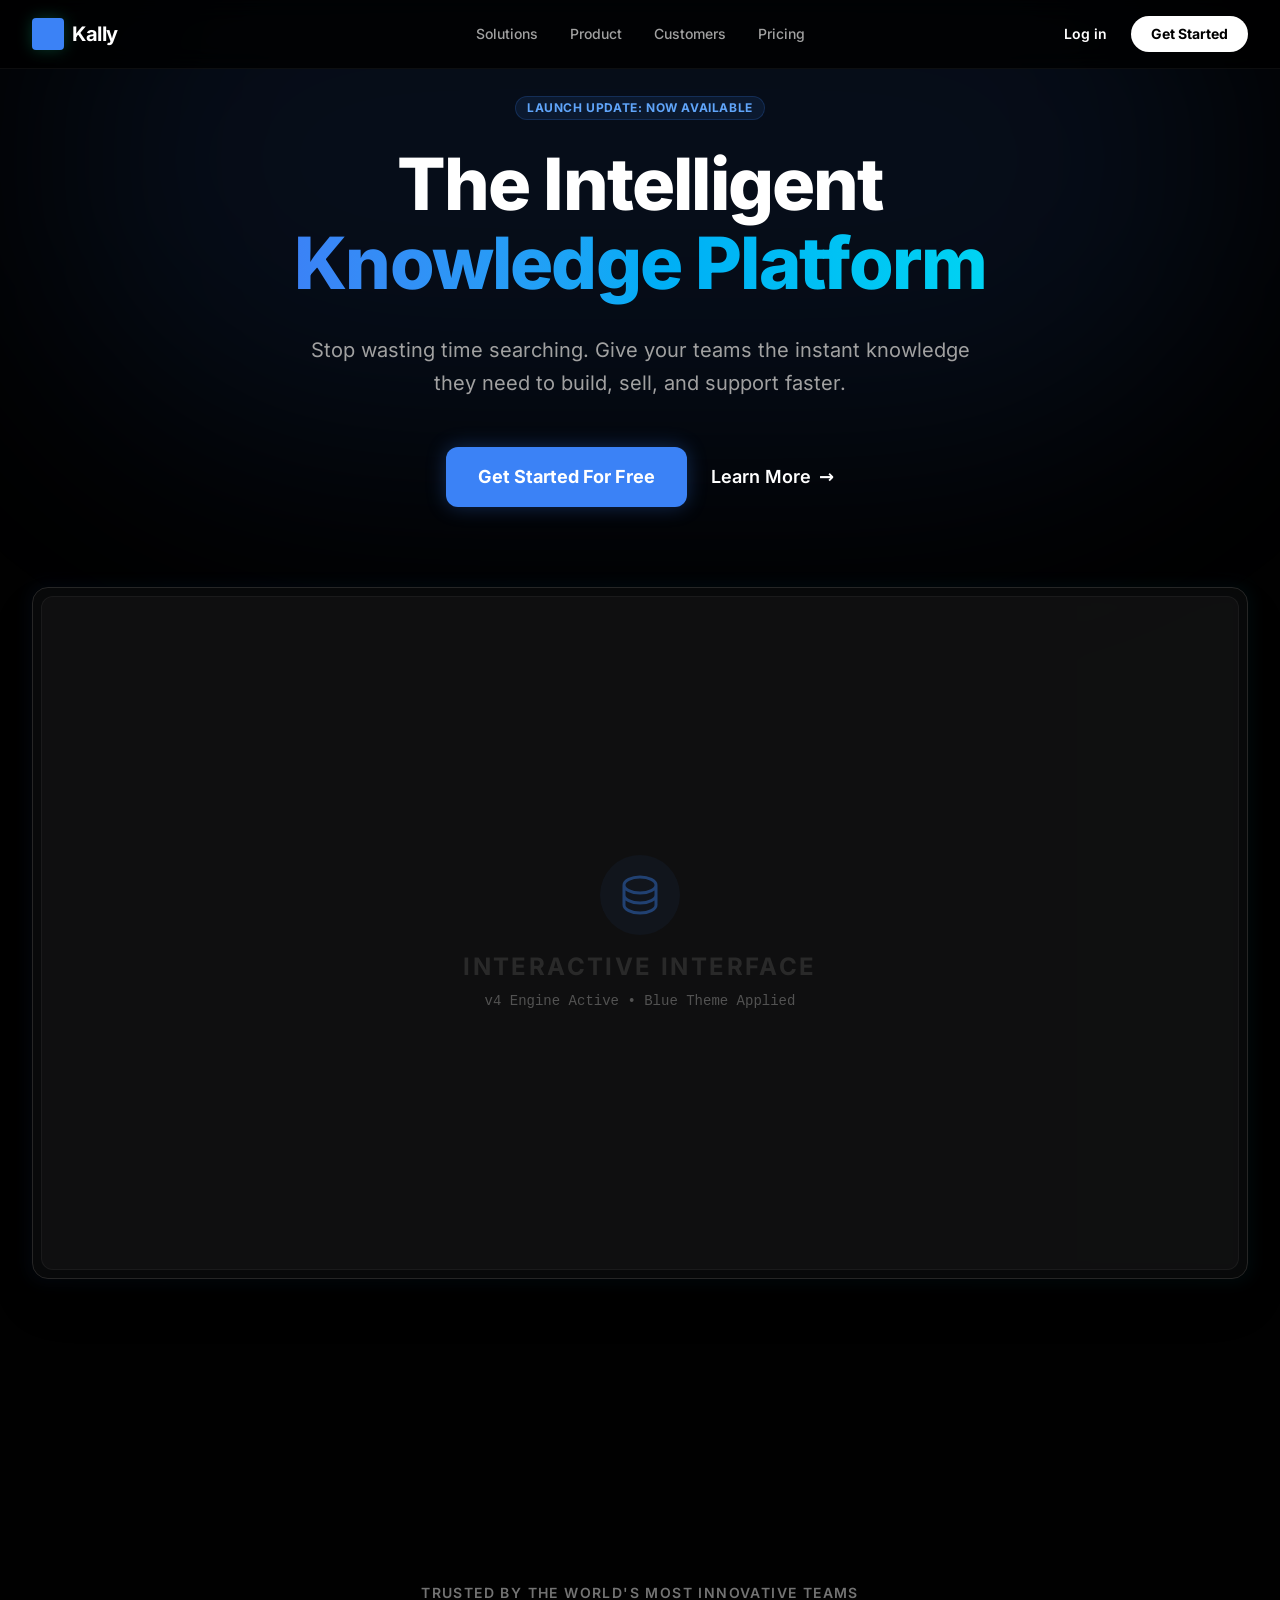
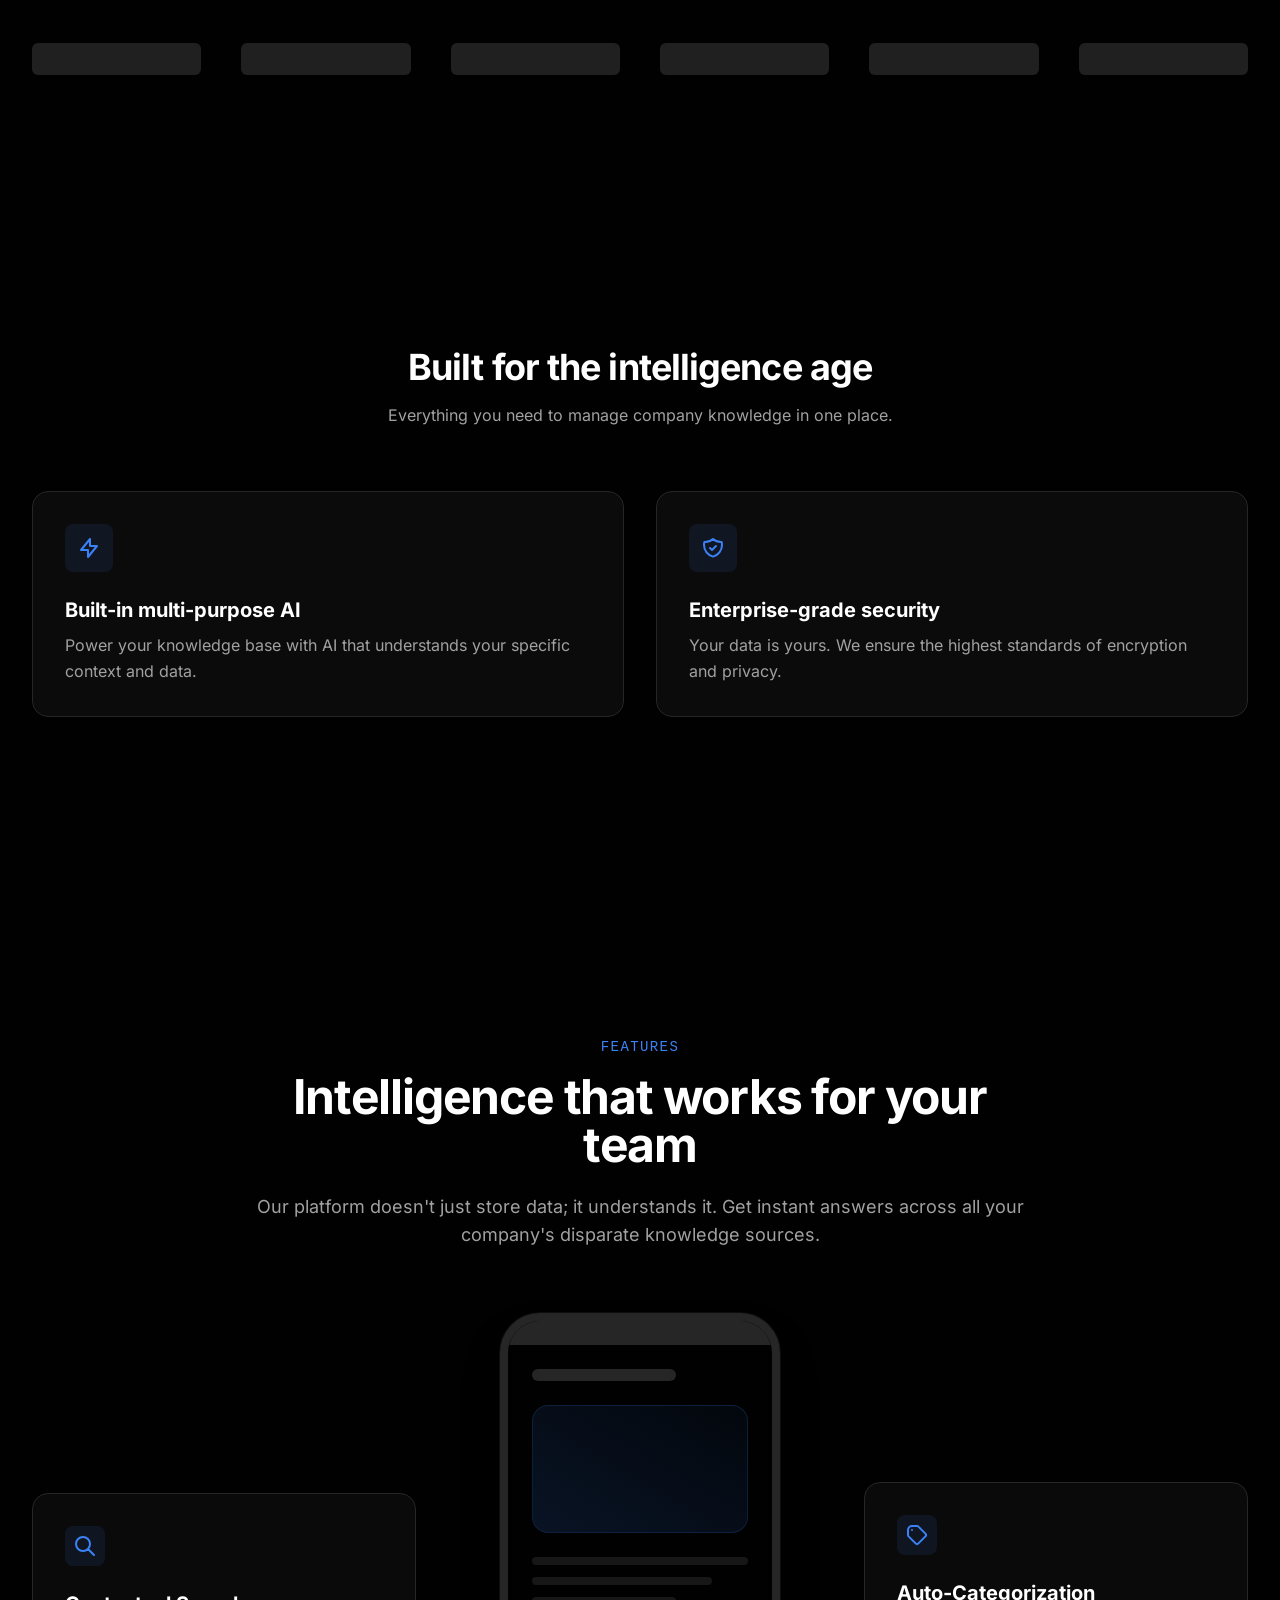
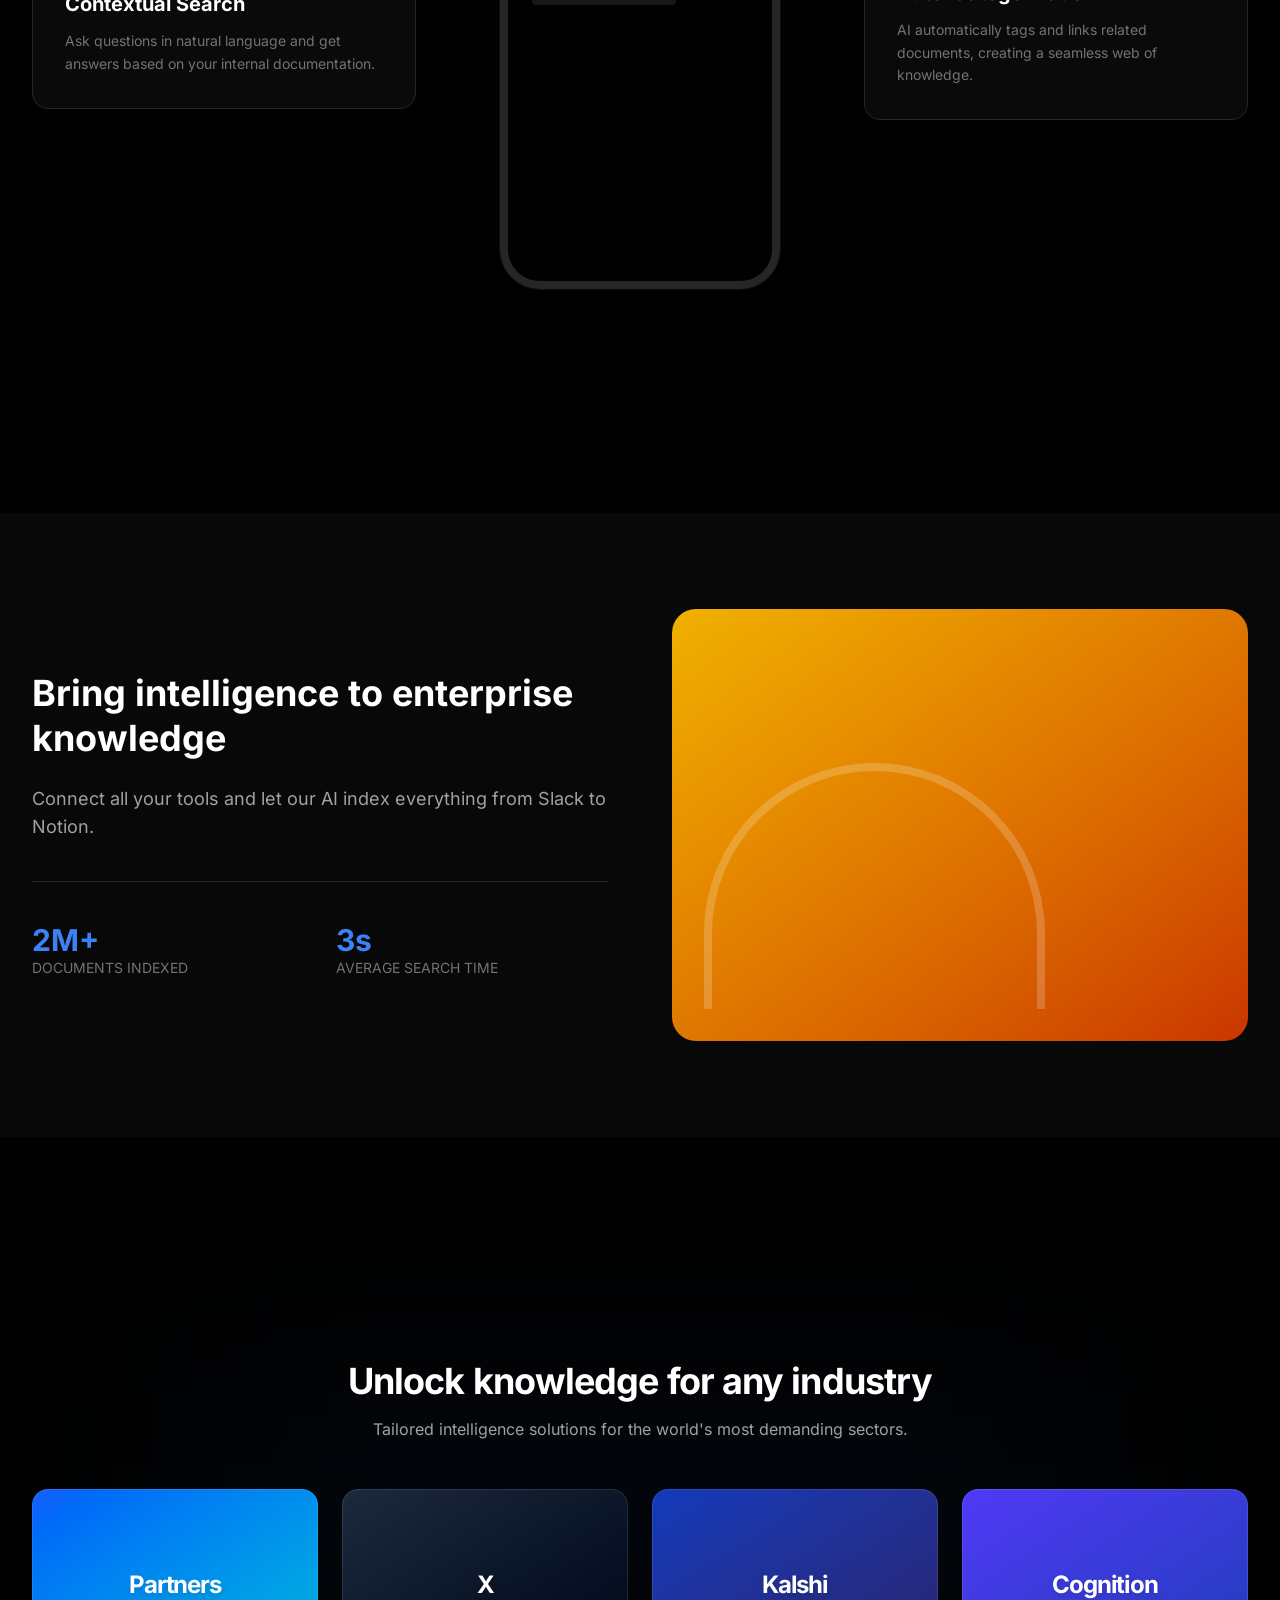
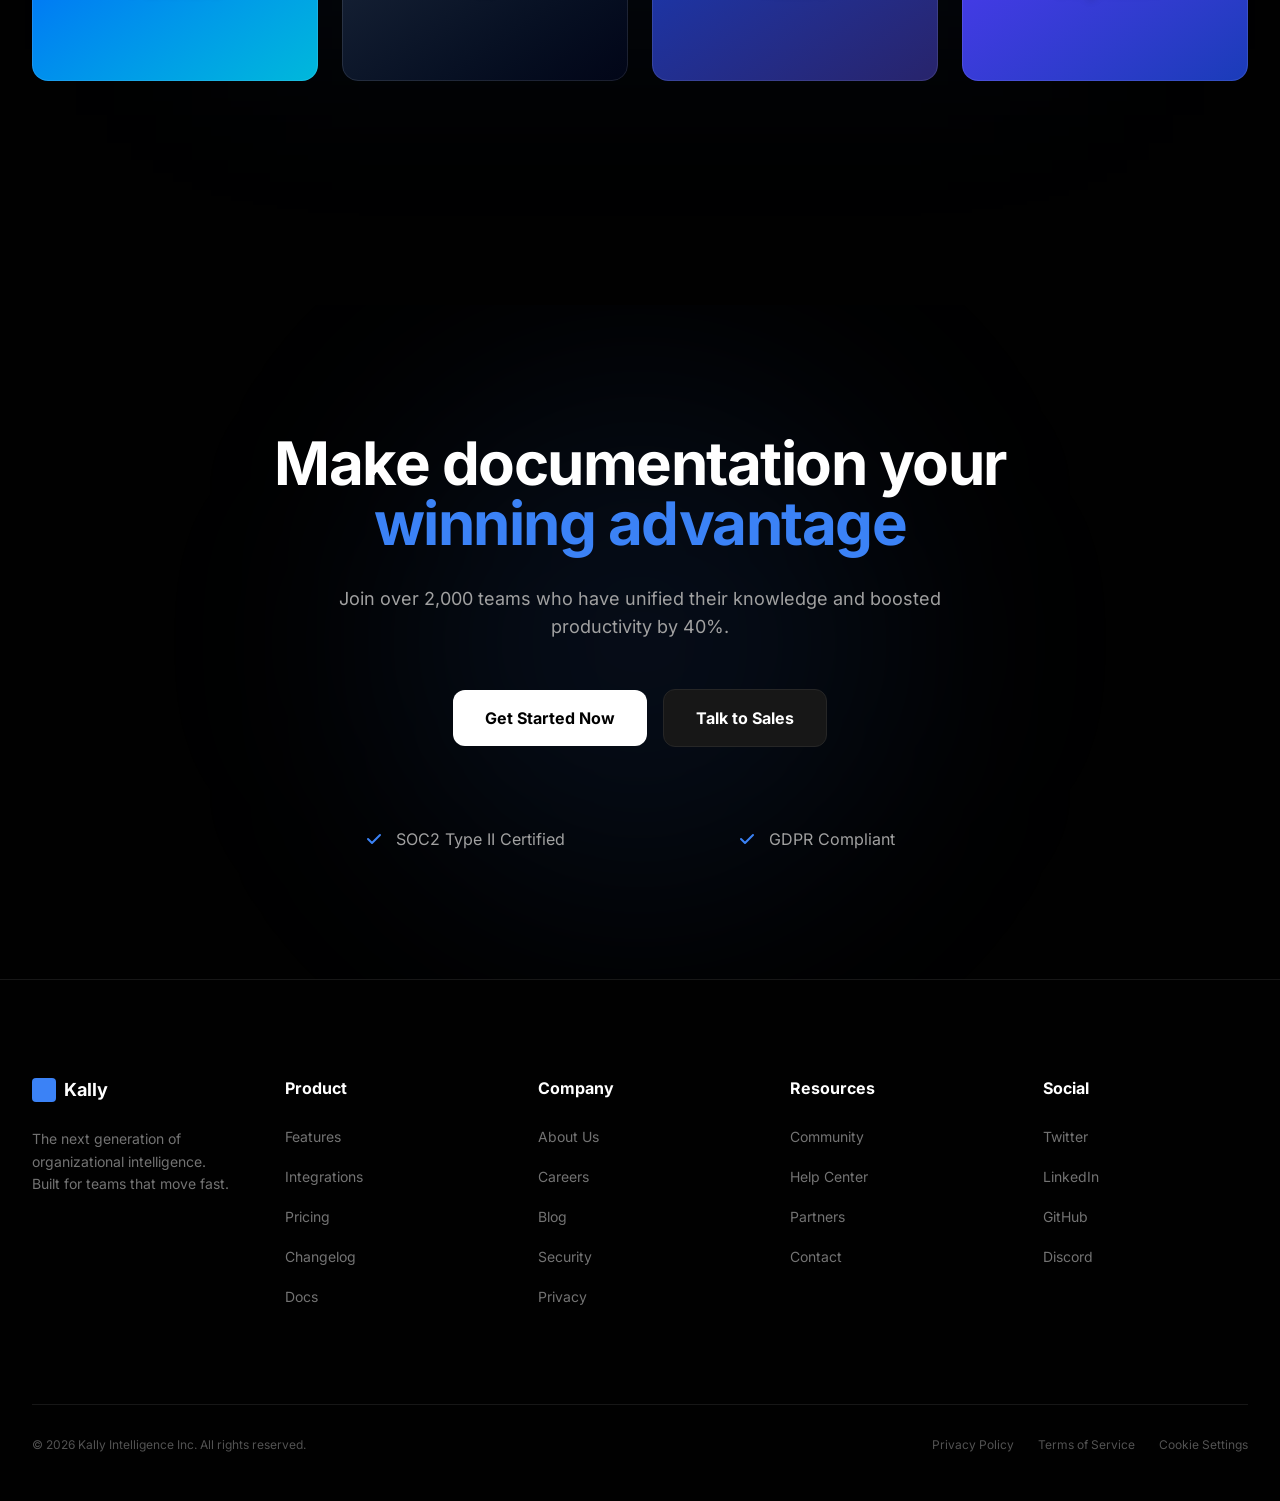
==== index.html @ c4377022 "Deploying to gh-pages from @ egose/ordinon@ddc6dd96b646896120a83b7f47fe00bd09c90658 🚀" ====
<!DOCTYPE html><html lang="en"> <head><meta charset="UTF-8"><meta name="description" content="Kally Knowledge Platform"><meta name="viewport" content="width=device-width"><link rel="icon" type="image/svg+xml" href="/favicon.svg"><title>Kally - The Intelligent Knowledge Platform</title><link rel="stylesheet" href="/_astro/index.Bt6XX50k.css"></head> <body class="bg-[#010101] text-white font-sans antialiased">  <header class="fixed top-0 z-50 w-full border-b border-white/5 bg-[#010101]/80 backdrop-blur-md"> <nav class="mx-auto flex max-w-7xl items-center justify-between p-4 lg:px-8"> <div class="flex lg:flex-1"> <a href="/" class="flex items-center gap-2 group"> <div class="h-8 w-8 rounded bg-brand-primary shadow-[0_0_15px_rgba(16,185,129,0.3)] transition-transform group-hover:scale-110"></div> <span class="text-xl font-bold tracking-tight">Kally</span> </a> </div> <div class="flex lg:hidden"> <button id="menu-toggle" type="button" class="text-neutral-400 hover:text-white p-2"> <span class="sr-only">Open main menu</span> <svg class="h-6 w-6" fill="none" viewBox="0 0 24 24" stroke-width="1.5" stroke="currentColor"> <path id="menu-icon" stroke-linecap="round" stroke-linejoin="round" d="M3.75 6.75h16.5M3.75 12h16.5m-16.5 5.25h16.5"></path> </svg> </button> </div> <div class="hidden lg:flex lg:gap-x-8"> <a href="#" class="text-sm font-medium text-neutral-400 hover:text-brand-accent transition-colors"> Solutions </a><a href="#" class="text-sm font-medium text-neutral-400 hover:text-brand-accent transition-colors"> Product </a><a href="#" class="text-sm font-medium text-neutral-400 hover:text-brand-accent transition-colors"> Customers </a><a href="#" class="text-sm font-medium text-neutral-400 hover:text-brand-accent transition-colors"> Pricing </a> </div> <div class="hidden lg:flex lg:flex-1 lg:justify-end gap-x-6 items-center"> <a href="#" class="text-sm font-semibold text-white">Log in</a> <a href="#" class="rounded-full bg-white px-5 py-2 text-sm font-bold text-black hover:bg-brand-primary hover:text-white transition-all">
Get Started
</a> </div> </nav> <div id="mobile-menu" class="hidden lg:hidden border-t border-white/5 bg-[#010101] px-6 py-6 space-y-4"> <a href="#" class="block text-base font-semibold text-neutral-300 hover:text-white"> Solutions </a><a href="#" class="block text-base font-semibold text-neutral-300 hover:text-white"> Product </a><a href="#" class="block text-base font-semibold text-neutral-300 hover:text-white"> Customers </a><a href="#" class="block text-base font-semibold text-neutral-300 hover:text-white"> Pricing </a> <hr class="border-white/5"> <a href="#" class="block text-base font-semibold text-white">Log in</a> <a href="#" class="block text-center rounded-xl bg-brand-primary py-3 text-base font-bold text-white">
Get Started
</a> </div> </header> <script type="module">const e=document.getElementById("menu-toggle"),t=document.getElementById("mobile-menu");e?.addEventListener("click",()=>{t?.classList.toggle("hidden")});</script> <main class="space-y-32"> <section class="relative pt-24 pb-32 overflow-hidden bg-brand-bg">  <div class="absolute -top-[10%] left-1/2 -translate-x-1/2 w-full max-w-[1200px] h-[600px] bg-brand-primary/10 blur-[120px] rounded-full pointer-events-none"></div> <div class="relative max-w-7xl mx-auto px-6 lg:px-8 text-center">  <div class="mb-6 flex justify-center"> <span class="inline-flex items-center rounded-full bg-brand-primary/10 px-3 py-1 text-xs font-bold tracking-wider uppercase text-brand-accent ring-1 ring-inset ring-brand-primary/20">
Launch Update: Now Available
</span> </div>  <h1 class="text-6xl font-extrabold tracking-tight text-white sm:text-7xl lg:leading-[1.1]">
The Intelligent <br> <span class="text-transparent bg-clip-text bg-gradient-to-r from-brand-primary to-cyan-400">
Knowledge Platform
</span> </h1> <p class="mt-8 max-w-2xl mx-auto text-xl text-neutral-400 leading-relaxed">
Stop wasting time searching. Give your teams the instant knowledge they need to build, sell, and support faster.
</p>  <div class="mt-12 flex items-center justify-center gap-x-6"> <a href="#" class="rounded-xl bg-brand-primary px-8 py-4 text-lg font-bold text-white shadow-[0_0_20px_rgba(59,130,246,0.3)] hover:bg-brand-accent hover:scale-105 transition-all duration-300">
Get Started For Free
</a> <a href="#" class="text-lg font-semibold text-white hover:text-brand-accent transition-colors flex items-center gap-2">
Learn More <span aria-hidden="true">→</span> </a> </div>  <div class="relative mt-20 group">  <div class="absolute -inset-1 bg-gradient-to-r from-brand-primary/20 to-cyan-500/20 rounded-2xl blur opacity-25 group-hover:opacity-50 transition duration-1000"></div> <div class="relative p-2 rounded-2xl border border-neutral-800 bg-brand-surface/80 backdrop-blur-sm shadow-2xl"> <div class="aspect-[16/9] w-full rounded-xl bg-neutral-900/50 overflow-hidden border border-white/5">  <div class="flex flex-col h-full justify-center items-center text-neutral-600"> <div class="p-4 rounded-full bg-brand-primary/5 mb-4"> <svg class="w-12 h-12 text-brand-primary/40" fill="none" viewBox="0 0 24 24" stroke="currentColor"> <path stroke-linecap="round" stroke-linejoin="round" stroke-width="1.5" d="M4 7v10c0 2.21 3.582 4 8 4s8-1.79 8-4V7M4 7c0 2.21 3.582 4 8 4s8-1.79 8-4M4 7c0-2.21 3.582-4 8-4s8 1.79 8 4m0 5c0 2.21-3.582 4-8 4s-8-1.79-8-4"></path> </svg> </div> <p class="text-2xl font-bold tracking-widest uppercase opacity-40">Interactive Interface</p> <p class="font-mono text-sm mt-2">v4 Engine Active • Blue Theme Applied</p> </div> </div> </div> </div> </div> </section> <section class="py-12"> <div class="mx-auto max-w-7xl px-6 lg:px-8"> <p class="text-center text-sm font-semibold text-neutral-500 uppercase tracking-widest mb-10">
Trusted by the world's most innovative teams
</p> <div class="mx-auto grid max-w-lg grid-cols-4 items-center gap-x-8 gap-y-10 sm:max-w-xl sm:grid-cols-6 sm:gap-x-10 lg:mx-0 lg:max-w-none lg:grid-cols-6 opacity-50 grayscale">  <div class="h-8 bg-neutral-700 rounded-md animate-pulse"></div> <div class="h-8 bg-neutral-700 rounded-md animate-pulse"></div> <div class="h-8 bg-neutral-700 rounded-md animate-pulse"></div> <div class="h-8 bg-neutral-700 rounded-md animate-pulse"></div> <div class="h-8 bg-neutral-700 rounded-md animate-pulse"></div> <div class="h-8 bg-neutral-700 rounded-md animate-pulse"></div> </div> </div> </section> <section class="py-24"> <div class="mx-auto max-w-7xl px-6 lg:px-8"> <div class="text-center mb-16"> <h2 class="text-3xl font-bold sm:text-4xl tracking-tight">Built for the intelligence age</h2> <p class="mt-4 text-neutral-400">Everything you need to manage company knowledge in one place.</p> </div> <div class="grid grid-cols-1 md:grid-cols-2 gap-8">  <div class="rounded-2xl border border-neutral-800 bg-neutral-900/50 p-8 hover:border-brand-primary/50 transition-all duration-300 group cursor-default"> <div class="h-12 w-12 rounded-lg bg-brand-primary/10 flex items-center justify-center mb-6 group-hover:bg-brand-primary/20 transition-colors"> <svg class="h-6 w-6 text-brand-primary" fill="none" viewBox="0 0 24 24" stroke="currentColor"> <path stroke-linecap="round" stroke-linejoin="round" stroke-width="2" d="M13 10V3L4 14h7v7l9-11h-7z"></path> </svg> </div> <h3 class="text-xl font-bold mb-2">Built-in multi-purpose AI</h3> <p class="text-neutral-400 leading-relaxed">
Power your knowledge base with AI that understands your specific context and data.
</p> </div>  <div class="rounded-2xl border border-neutral-800 bg-neutral-900/50 p-8 hover:border-brand-primary/50 transition-all duration-300 group cursor-default"> <div class="h-12 w-12 rounded-lg bg-brand-primary/10 flex items-center justify-center mb-6 group-hover:bg-brand-primary/20 transition-colors"> <svg class="h-6 w-6 text-brand-primary" fill="none" viewBox="0 0 24 24" stroke="currentColor"> <path stroke-linecap="round" stroke-linejoin="round" stroke-width="2" d="M9 12l2 2 4-4m5.618-4.016A11.955 11.955 0 0112 2.944a11.955 11.955 0 01-8.618 3.04A12.02 12.02 0 003 9c0 5.591 3.824 10.29 9 11.622 5.176-1.332 9-6.03 9-11.622 0-1.042-.133-2.052-.382-3.016z"></path> </svg> </div> <h3 class="text-xl font-bold mb-2">Enterprise-grade security</h3> <p class="text-neutral-400 leading-relaxed">
Your data is yours. We ensure the highest standards of encryption and privacy.
</p> </div> </div> </div> </section> <section class="py-24 bg-gradient-to-b from-transparent to-brand-black"> <div class="mx-auto max-w-7xl px-6 lg:px-8"> <div class="text-center max-w-3xl mx-auto mb-16"> <h2 class="text-brand-primary font-mono text-sm tracking-widest uppercase mb-4">Features</h2> <h3 class="text-4xl font-bold tracking-tight sm:text-5xl">Intelligence that works for your team</h3> <p class="mt-6 text-lg text-neutral-400">
Our platform doesn't just store data; it understands it. Get instant answers across all your company's disparate
        knowledge sources.
</p> </div> <div class="grid lg:grid-cols-3 gap-8 items-center">  <div class="lg:col-span-1 space-y-8"> <div class="group p-8 rounded-2xl bg-neutral-900/40 border border-neutral-800 hover:border-brand-primary/30 transition-all duration-300"> <div class="h-10 w-10 bg-brand-primary/10 rounded-lg flex items-center justify-center mb-6 group-hover:bg-brand-primary/20 transition-colors"> <svg class="w-6 h-6 text-brand-primary" fill="none" viewBox="0 0 24 24" stroke="currentColor"> <path stroke-linecap="round" stroke-linejoin="round" stroke-width="2" d="M21 21l-6-6m2-5a7 7 0 11-14 0 7 7 0 0114 0z"></path> </svg> </div> <h4 class="text-xl font-bold mb-3">Contextual Search</h4> <p class="text-neutral-500 text-sm leading-relaxed">
Ask questions in natural language and get answers based on your internal documentation.
</p> </div> </div>  <div class="lg:col-span-1 flex justify-center"> <div class="w-full max-w-[280px] aspect-[9/18.5] rounded-[2.5rem] border-[8px] border-neutral-800 bg-brand-black shadow-2xl relative overflow-hidden ring-1 ring-white/5">  <div class="absolute top-0 w-full h-6 bg-neutral-800 flex justify-center items-end"> <div class="w-20 h-4 bg-brand-black rounded-t-lg"></div> </div> <div class="p-6 pt-12"> <div class="h-3 w-2/3 bg-neutral-800 rounded-full mb-6"></div>  <div class="h-32 w-full bg-brand-primary/5 rounded-2xl mb-6 border border-brand-primary/20 relative overflow-hidden"> <div class="absolute inset-0 bg-gradient-to-tr from-brand-primary/10 to-transparent"></div> </div> <div class="space-y-3"> <div class="h-2 w-full bg-neutral-900 rounded-full"></div> <div class="h-2 w-5/6 bg-neutral-900 rounded-full"></div> <div class="h-2 w-4/6 bg-neutral-900 rounded-full"></div> </div> </div> </div> </div>  <div class="lg:col-span-1 space-y-8"> <div class="group p-8 rounded-2xl bg-neutral-900/40 border border-neutral-800 hover:border-brand-primary/30 transition-all duration-300"> <div class="h-10 w-10 bg-brand-primary/10 rounded-lg flex items-center justify-center mb-6 group-hover:bg-brand-primary/20 transition-colors"> <svg class="w-6 h-6 text-brand-primary" fill="none" viewBox="0 0 24 24" stroke="currentColor"> <path stroke-linecap="round" stroke-linejoin="round" stroke-width="2" d="M7 7h.01M7 3h5c.512 0 1.024.195 1.414.586l7 7a2 2 0 010 2.828l-7 7a2 2 0 01-2.828 0l-7-7A1.994 1.994 0 013 12V7a4 4 0 014-4z"></path> </svg> </div> <h4 class="text-xl font-bold mb-3">Auto-Categorization</h4> <p class="text-neutral-500 text-sm leading-relaxed">
AI automatically tags and links related documents, creating a seamless web of knowledge.
</p> </div> </div> </div> </div> </section> <section class="py-24 bg-neutral-900/30"> <div class="mx-auto max-w-7xl px-6 lg:px-8"> <div class="grid lg:grid-cols-2 gap-16 items-center"> <div> <h2 class="text-4xl font-bold leading-tight">Bring intelligence to enterprise knowledge</h2> <p class="mt-6 text-lg text-neutral-400">
Connect all your tools and let our AI index everything from Slack to Notion.
</p> <div class="mt-10 grid grid-cols-2 gap-8 border-t border-neutral-800 pt-10"> <div> <p class="text-3xl font-bold text-brand-primary">2M+</p> <p class="text-sm text-neutral-500 uppercase">Documents Indexed</p> </div> <div> <p class="text-3xl font-bold text-brand-primary">3s</p> <p class="text-sm text-neutral-500 uppercase">Average Search Time</p> </div> </div> </div> <div class="relative overflow-hidden rounded-3xl">  <div class="aspect-[4/3] bg-gradient-to-br from-yellow-500 to-orange-700 flex items-end p-8"> <div class="w-2/3 h-2/3 border-t-8 border-x-8 border-white/20 rounded-t-full"></div> </div> </div> </div> </div> </section> <section class="py-24 relative">  <div class="absolute top-1/2 left-1/2 -translate-x-1/2 -translate-y-1/2 w-full max-w-4xl h-64 bg-brand-primary/5 blur-[100px] -z-10"></div> <div class="mx-auto max-w-7xl px-6 lg:px-8 text-center"> <h2 class="text-3xl font-bold mb-4 sm:text-4xl tracking-tight">Unlock knowledge for any industry</h2> <p class="text-neutral-400 mb-12 max-w-2xl mx-auto">
Tailored intelligence solutions for the world's most demanding sectors.
</p> <div class="grid grid-cols-1 sm:grid-cols-2 lg:grid-cols-4 gap-6"> <div class="group relative h-48 rounded-2xl bg-gradient-to-br from-blue-600 to-cyan-500 flex items-center justify-center p-6 cursor-pointer overflow-hidden transition-all duration-500 hover:-translate-y-2 hover:shadow-[0_20px_40px_rgba(0,0,0,0.4)]">  <div class="absolute inset-0 bg-white/5 opacity-0 group-hover:opacity-100 transition-opacity"></div>  <div class="absolute inset-0 rounded-2xl border border-white/10 group-hover:border-white/20 transition-colors"></div> <span class="text-2xl font-bold tracking-tighter text-white drop-shadow-md">Partners</span> </div><div class="group relative h-48 rounded-2xl bg-gradient-to-br from-slate-800 to-slate-950 flex items-center justify-center p-6 cursor-pointer overflow-hidden transition-all duration-500 hover:-translate-y-2 hover:shadow-[0_20px_40px_rgba(0,0,0,0.4)]">  <div class="absolute inset-0 bg-white/5 opacity-0 group-hover:opacity-100 transition-opacity"></div>  <div class="absolute inset-0 rounded-2xl border border-white/10 group-hover:border-white/20 transition-colors"></div> <span class="text-2xl font-bold tracking-tighter text-white drop-shadow-md">X</span> </div><div class="group relative h-48 rounded-2xl bg-gradient-to-br from-blue-700/80 to-indigo-900/80 flex items-center justify-center p-6 cursor-pointer overflow-hidden transition-all duration-500 hover:-translate-y-2 hover:shadow-[0_20px_40px_rgba(0,0,0,0.4)]">  <div class="absolute inset-0 bg-white/5 opacity-0 group-hover:opacity-100 transition-opacity"></div>  <div class="absolute inset-0 rounded-2xl border border-white/10 group-hover:border-white/20 transition-colors"></div> <span class="text-2xl font-bold tracking-tighter text-white drop-shadow-md">Kalshi</span> </div><div class="group relative h-48 rounded-2xl bg-gradient-to-br from-indigo-600 to-blue-800 flex items-center justify-center p-6 cursor-pointer overflow-hidden transition-all duration-500 hover:-translate-y-2 hover:shadow-[0_20px_40px_rgba(0,0,0,0.4)]">  <div class="absolute inset-0 bg-white/5 opacity-0 group-hover:opacity-100 transition-opacity"></div>  <div class="absolute inset-0 rounded-2xl border border-white/10 group-hover:border-white/20 transition-colors"></div> <span class="text-2xl font-bold tracking-tighter text-white drop-shadow-md">Cognition</span> </div> </div> </div> </section> <section class="py-32 relative overflow-hidden">  <div class="absolute top-1/2 left-1/2 -translate-x-1/2 -translate-y-1/2 w-[500px] h-[500px] bg-brand-primary/10 blur-[120px] rounded-full"></div> <div class="relative mx-auto max-w-7xl px-6 lg:px-8 text-center"> <h2 class="text-4xl font-bold tracking-tight sm:text-6xl mb-8">
Make documentation your <br> <span class="text-brand-primary">winning advantage</span> </h2> <p class="text-neutral-400 text-lg max-w-2xl mx-auto mb-12">
Join over 2,000 teams who have unified their knowledge and boosted productivity by 40%.
</p> <div class="flex flex-col sm:flex-row items-center justify-center gap-4"> <button class="w-full sm:w-auto px-8 py-4 bg-white text-black font-bold rounded-xl hover:bg-neutral-200 transition-all">
Get Started Now
</button> <button class="w-full sm:w-auto px-8 py-4 bg-neutral-900 text-white border border-neutral-800 font-bold rounded-xl hover:bg-neutral-800 transition-all">
Talk to Sales
</button> </div> <div class="mt-20 grid grid-cols-1 sm:grid-cols-2 gap-8 max-w-2xl mx-auto"> <div class="flex items-center gap-3 justify-center text-neutral-400"> <svg class="w-5 h-5 text-brand-primary" fill="currentColor" viewBox="0 0 20 20"><path d="M16.707 5.293a1 1 0 010 1.414l-8 8a1 1 0 01-1.414 0l-4-4a1 1 0 011.414-1.414L8 12.586l7.293-7.293a1 1 0 011.414 0z"></path></svg> <span>SOC2 Type II Certified</span> </div> <div class="flex items-center gap-3 justify-center text-neutral-400"> <svg class="w-5 h-5 text-brand-primary" fill="currentColor" viewBox="0 0 20 20"><path d="M16.707 5.293a1 1 0 010 1.414l-8 8a1 1 0 01-1.414 0l-4-4a1 1 0 011.414-1.414L8 12.586l7.293-7.293a1 1 0 011.414 0z"></path></svg> <span>GDPR Compliant</span> </div> </div> </div> </section> </main> <footer class="border-t border-neutral-900 bg-[#010101] pt-24 pb-12"> <div class="mx-auto max-w-7xl px-6 lg:px-8"> <div class="grid grid-cols-2 md:grid-cols-4 lg:grid-cols-5 gap-12"> <div class="col-span-2 lg:col-span-1"> <div class="flex items-center gap-2 mb-6"> <div class="h-6 w-6 rounded bg-brand-primary"></div> <span class="text-lg font-bold">Kally</span> </div> <p class="text-neutral-500 text-sm leading-relaxed">
The next generation of organizational intelligence. Built for teams that move fast.
</p> </div> <div> <h4 class="text-white font-bold mb-6">Product</h4> <ul class="space-y-4"> <li> <a href="#" class="text-neutral-500 hover:text-brand-primary transition-colors text-sm"> Features </a> </li><li> <a href="#" class="text-neutral-500 hover:text-brand-primary transition-colors text-sm"> Integrations </a> </li><li> <a href="#" class="text-neutral-500 hover:text-brand-primary transition-colors text-sm"> Pricing </a> </li><li> <a href="#" class="text-neutral-500 hover:text-brand-primary transition-colors text-sm"> Changelog </a> </li><li> <a href="#" class="text-neutral-500 hover:text-brand-primary transition-colors text-sm"> Docs </a> </li> </ul> </div><div> <h4 class="text-white font-bold mb-6">Company</h4> <ul class="space-y-4"> <li> <a href="#" class="text-neutral-500 hover:text-brand-primary transition-colors text-sm"> About Us </a> </li><li> <a href="#" class="text-neutral-500 hover:text-brand-primary transition-colors text-sm"> Careers </a> </li><li> <a href="#" class="text-neutral-500 hover:text-brand-primary transition-colors text-sm"> Blog </a> </li><li> <a href="#" class="text-neutral-500 hover:text-brand-primary transition-colors text-sm"> Security </a> </li><li> <a href="#" class="text-neutral-500 hover:text-brand-primary transition-colors text-sm"> Privacy </a> </li> </ul> </div><div> <h4 class="text-white font-bold mb-6">Resources</h4> <ul class="space-y-4"> <li> <a href="#" class="text-neutral-500 hover:text-brand-primary transition-colors text-sm"> Community </a> </li><li> <a href="#" class="text-neutral-500 hover:text-brand-primary transition-colors text-sm"> Help Center </a> </li><li> <a href="#" class="text-neutral-500 hover:text-brand-primary transition-colors text-sm"> Partners </a> </li><li> <a href="#" class="text-neutral-500 hover:text-brand-primary transition-colors text-sm"> Contact </a> </li> </ul> </div><div> <h4 class="text-white font-bold mb-6">Social</h4> <ul class="space-y-4"> <li> <a href="#" class="text-neutral-500 hover:text-brand-primary transition-colors text-sm"> Twitter </a> </li><li> <a href="#" class="text-neutral-500 hover:text-brand-primary transition-colors text-sm"> LinkedIn </a> </li><li> <a href="#" class="text-neutral-500 hover:text-brand-primary transition-colors text-sm"> GitHub </a> </li><li> <a href="#" class="text-neutral-500 hover:text-brand-primary transition-colors text-sm"> Discord </a> </li> </ul> </div> </div> <div class="mt-24 pt-8 border-t border-neutral-900 flex flex-col md:flex-row justify-between items-center gap-4"> <p class="text-neutral-600 text-xs">© 2026 Kally Intelligence Inc. All rights reserved.</p> <div class="flex gap-6"> <a href="#" class="text-neutral-600 hover:text-white text-xs">Privacy Policy</a> <a href="#" class="text-neutral-600 hover:text-white text-xs">Terms of Service</a> <a href="#" class="text-neutral-600 hover:text-white text-xs">Cookie Settings</a> </div> </div> </div> </footer>  </body></html>
---- _astro/index.Bt6XX50k.css ----
/*! tailwindcss v4.2.1 | MIT License | https://tailwindcss.com */@layer properties{@supports (((-webkit-hyphens:none)) and (not (margin-trim:inline))) or ((-moz-orient:inline) and (not (color:rgb(from red r g b)))){*,:before,:after,::backdrop{--tw-translate-x:0;--tw-translate-y:0;--tw-translate-z:0;--tw-space-y-reverse:0;--tw-border-style:solid;--tw-gradient-position:initial;--tw-gradient-from:#0000;--tw-gradient-via:#0000;--tw-gradient-to:#0000;--tw-gradient-stops:initial;--tw-gradient-via-stops:initial;--tw-gradient-from-position:0%;--tw-gradient-via-position:50%;--tw-gradient-to-position:100%;--tw-leading:initial;--tw-font-weight:initial;--tw-tracking:initial;--tw-shadow:0 0 #0000;--tw-shadow-color:initial;--tw-shadow-alpha:100%;--tw-inset-shadow:0 0 #0000;--tw-inset-shadow-color:initial;--tw-inset-shadow-alpha:100%;--tw-ring-color:initial;--tw-ring-shadow:0 0 #0000;--tw-inset-ring-color:initial;--tw-inset-ring-shadow:0 0 #0000;--tw-ring-inset:initial;--tw-ring-offset-width:0px;--tw-ring-offset-color:#fff;--tw-ring-offset-shadow:0 0 #0000;--tw-blur:initial;--tw-brightness:initial;--tw-contrast:initial;--tw-grayscale:initial;--tw-hue-rotate:initial;--tw-invert:initial;--tw-opacity:initial;--tw-saturate:initial;--tw-sepia:initial;--tw-drop-shadow:initial;--tw-drop-shadow-color:initial;--tw-drop-shadow-alpha:100%;--tw-drop-shadow-size:initial;--tw-backdrop-blur:initial;--tw-backdrop-brightness:initial;--tw-backdrop-contrast:initial;--tw-backdrop-grayscale:initial;--tw-backdrop-hue-rotate:initial;--tw-backdrop-invert:initial;--tw-backdrop-opacity:initial;--tw-backdrop-saturate:initial;--tw-backdrop-sepia:initial;--tw-duration:initial;--tw-scale-x:1;--tw-scale-y:1;--tw-scale-z:1}}}@layer theme{:root,:host{--font-sans:"Inter Variable", "Inter", ui-sans-serif, system-ui;--font-mono:ui-monospace, SFMono-Regular, Menlo, Monaco, Consolas, "Liberation Mono", "Courier New", monospace;--color-orange-700:oklch(55.3% .195 38.402);--color-yellow-500:oklch(79.5% .184 86.047);--color-cyan-400:oklch(78.9% .154 211.53);--color-cyan-500:oklch(71.5% .143 215.221);--color-blue-600:oklch(54.6% .245 262.881);--color-blue-700:oklch(48.8% .243 264.376);--color-blue-800:oklch(42.4% .199 265.638);--color-indigo-600:oklch(51.1% .262 276.966);--color-indigo-900:oklch(35.9% .144 278.697);--color-slate-800:oklch(27.9% .041 260.031);--color-slate-950:oklch(12.9% .042 264.695);--color-neutral-200:oklch(92.2% 0 0);--color-neutral-300:oklch(87% 0 0);--color-neutral-400:oklch(70.8% 0 0);--color-neutral-500:oklch(55.6% 0 0);--color-neutral-600:oklch(43.9% 0 0);--color-neutral-700:oklch(37.1% 0 0);--color-neutral-800:oklch(26.9% 0 0);--color-neutral-900:oklch(20.5% 0 0);--color-black:#000;--color-white:#fff;--spacing:.25rem;--container-lg:32rem;--container-xl:36rem;--container-2xl:42rem;--container-3xl:48rem;--container-4xl:56rem;--container-7xl:80rem;--text-xs:.75rem;--text-xs--line-height:calc(1 / .75);--text-sm:.875rem;--text-sm--line-height:calc(1.25 / .875);--text-base:1rem;--text-base--line-height: 1.5 ;--text-lg:1.125rem;--text-lg--line-height:calc(1.75 / 1.125);--text-xl:1.25rem;--text-xl--line-height:calc(1.75 / 1.25);--text-2xl:1.5rem;--text-2xl--line-height:calc(2 / 1.5);--text-3xl:1.875rem;--text-3xl--line-height: 1.2 ;--text-4xl:2.25rem;--text-4xl--line-height:calc(2.5 / 2.25);--text-5xl:3rem;--text-5xl--line-height:1;--text-6xl:3.75rem;--text-6xl--line-height:1;--text-7xl:4.5rem;--text-7xl--line-height:1;--font-weight-medium:500;--font-weight-semibold:600;--font-weight-bold:700;--font-weight-extrabold:800;--tracking-tighter:-.05em;--tracking-tight:-.025em;--tracking-wider:.05em;--tracking-widest:.1em;--leading-tight:1.25;--leading-relaxed:1.625;--radius-md:.375rem;--radius-lg:.5rem;--radius-xl:.75rem;--radius-2xl:1rem;--radius-3xl:1.5rem;--drop-shadow-md:0 3px 3px #0000001f;--animate-pulse:pulse 2s cubic-bezier(.4, 0, .6, 1) infinite;--blur-sm:8px;--blur-md:12px;--default-transition-duration:.15s;--default-transition-timing-function:cubic-bezier(.4, 0, .2, 1);--default-font-family:var(--font-sans);--default-mono-font-family:var(--font-mono);--color-brand-bg:#010101;--color-brand-surface:#0a0a0a;--color-brand-primary:#3b82f6;--color-brand-accent:#60a5fa;--color-brand-glow:#3b82f626}}@layer base{*,:after,:before,::backdrop{box-sizing:border-box;border:0 solid;margin:0;padding:0}::file-selector-button{box-sizing:border-box;border:0 solid;margin:0;padding:0}html,:host{-webkit-text-size-adjust:100%;tab-size:4;line-height:1.5;font-family:var(--default-font-family,ui-sans-serif, system-ui, sans-serif, "Apple Color Emoji", "Segoe UI Emoji", "Segoe UI Symbol", "Noto Color Emoji");font-feature-settings:var(--default-font-feature-settings,normal);font-variation-settings:var(--default-font-variation-settings,normal);-webkit-tap-highlight-color:transparent}hr{height:0;color:inherit;border-top-width:1px}abbr:where([title]){-webkit-text-decoration:underline dotted;text-decoration:underline dotted}h1,h2,h3,h4,h5,h6{font-size:inherit;font-weight:inherit}a{color:inherit;-webkit-text-decoration:inherit;text-decoration:inherit}b,strong{font-weight:bolder}code,kbd,samp,pre{font-family:var(--default-mono-font-family,ui-monospace, SFMono-Regular, Menlo, Monaco, Consolas, "Liberation Mono", "Courier New", monospace);font-feature-settings:var(--default-mono-font-feature-settings,normal);font-variation-settings:var(--default-mono-font-variation-settings,normal);font-size:1em}small{font-size:80%}sub,sup{vertical-align:baseline;font-size:75%;line-height:0;position:relative}sub{bottom:-.25em}sup{top:-.5em}table{text-indent:0;border-color:inherit;border-collapse:collapse}:-moz-focusring{outline:auto}progress{vertical-align:baseline}summary{display:list-item}ol,ul,menu{list-style:none}img,svg,video,canvas,audio,iframe,embed,object{vertical-align:middle;display:block}img,video{max-width:100%;height:auto}button,input,select,optgroup,textarea{font:inherit;font-feature-settings:inherit;font-variation-settings:inherit;letter-spacing:inherit;color:inherit;opacity:1;background-color:#0000;border-radius:0}::file-selector-button{font:inherit;font-feature-settings:inherit;font-variation-settings:inherit;letter-spacing:inherit;color:inherit;opacity:1;background-color:#0000;border-radius:0}:where(select:is([multiple],[size])) optgroup{font-weight:bolder}:where(select:is([multiple],[size])) optgroup option{padding-inline-start:20px}::file-selector-button{margin-inline-end:4px}::placeholder{opacity:1}@supports (not ((-webkit-appearance:-apple-pay-button))) or (contain-intrinsic-size:1px){::placeholder{color:currentColor}@supports (color:color-mix(in lab,red,red)){::placeholder{color:color-mix(in oklab,currentcolor 50%,transparent)}}}textarea{resize:vertical}::-webkit-search-decoration{-webkit-appearance:none}::-webkit-date-and-time-value{min-height:1lh;text-align:inherit}::-webkit-datetime-edit{display:inline-flex}::-webkit-datetime-edit-fields-wrapper{padding:0}::-webkit-datetime-edit{padding-block:0}::-webkit-datetime-edit-year-field{padding-block:0}::-webkit-datetime-edit-month-field{padding-block:0}::-webkit-datetime-edit-day-field{padding-block:0}::-webkit-datetime-edit-hour-field{padding-block:0}::-webkit-datetime-edit-minute-field{padding-block:0}::-webkit-datetime-edit-second-field{padding-block:0}::-webkit-datetime-edit-millisecond-field{padding-block:0}::-webkit-datetime-edit-meridiem-field{padding-block:0}::-webkit-calendar-picker-indicator{line-height:1}:-moz-ui-invalid{box-shadow:none}button,input:where([type=button],[type=reset],[type=submit]){appearance:button}::file-selector-button{appearance:button}::-webkit-inner-spin-button{height:auto}::-webkit-outer-spin-button{height:auto}[hidden]:where(:not([hidden=until-found])){display:none!important}}@layer components{.btn-primary{cursor:pointer;background-color:var(--color-brand-primary);padding-inline:calc(var(--spacing) * 6);padding-block:calc(var(--spacing) * 2);--tw-font-weight:var(--font-weight-bold);font-weight:var(--font-weight-bold);color:var(--color-white);transition-property:all;transition-timing-function:var(--tw-ease,var(--default-transition-timing-function));transition-duration:var(--tw-duration,var(--default-transition-duration));border-radius:3.40282e38px}@media(hover:hover){.btn-primary:hover{background-color:var(--color-brand-accent);--tw-shadow:0 0 20px var(--tw-shadow-color,var(--color-brand-glow));box-shadow:var(--tw-inset-shadow),var(--tw-inset-ring-shadow),var(--tw-ring-offset-shadow),var(--tw-ring-shadow),var(--tw-shadow)}}}@layer utilities{.pointer-events-none{pointer-events:none}.sr-only{clip-path:inset(50%);white-space:nowrap;border-width:0;width:1px;height:1px;margin:-1px;padding:0;position:absolute;overflow:hidden}.absolute{position:absolute}.fixed{position:fixed}.relative{position:relative}.-inset-1{inset:calc(var(--spacing) * -1)}.inset-0{inset:calc(var(--spacing) * 0)}.-top-\[10\%\]{top:-10%}.top-0{top:calc(var(--spacing) * 0)}.top-1\/2{top:50%}.left-1\/2{left:50%}.-z-10{z-index:-10}.z-50{z-index:50}.col-span-2{grid-column:span 2/span 2}.container{width:100%}@media(min-width:40rem){.container{max-width:40rem}}@media(min-width:48rem){.container{max-width:48rem}}@media(min-width:64rem){.container{max-width:64rem}}@media(min-width:80rem){.container{max-width:80rem}}@media(min-width:96rem){.container{max-width:96rem}}.mx-auto{margin-inline:auto}.mt-2{margin-top:calc(var(--spacing) * 2)}.mt-4{margin-top:calc(var(--spacing) * 4)}.mt-6{margin-top:calc(var(--spacing) * 6)}.mt-8{margin-top:calc(var(--spacing) * 8)}.mt-10{margin-top:calc(var(--spacing) * 10)}.mt-12{margin-top:calc(var(--spacing) * 12)}.mt-20{margin-top:calc(var(--spacing) * 20)}.mt-24{margin-top:calc(var(--spacing) * 24)}.mb-2{margin-bottom:calc(var(--spacing) * 2)}.mb-3{margin-bottom:calc(var(--spacing) * 3)}.mb-4{margin-bottom:calc(var(--spacing) * 4)}.mb-6{margin-bottom:calc(var(--spacing) * 6)}.mb-8{margin-bottom:calc(var(--spacing) * 8)}.mb-10{margin-bottom:calc(var(--spacing) * 10)}.mb-12{margin-bottom:calc(var(--spacing) * 12)}.mb-16{margin-bottom:calc(var(--spacing) * 16)}.block{display:block}.flex{display:flex}.grid{display:grid}.hidden{display:none}.inline-flex{display:inline-flex}.aspect-\[4\/3\]{aspect-ratio:4/3}.aspect-\[9\/18\.5\]{aspect-ratio:9/18.5}.aspect-\[16\/9\]{aspect-ratio:16/9}.h-2{height:calc(var(--spacing) * 2)}.h-2\/3{height:66.6667%}.h-3{height:calc(var(--spacing) * 3)}.h-4{height:calc(var(--spacing) * 4)}.h-5{height:calc(var(--spacing) * 5)}.h-6{height:calc(var(--spacing) * 6)}.h-8{height:calc(var(--spacing) * 8)}.h-10{height:calc(var(--spacing) * 10)}.h-12{height:calc(var(--spacing) * 12)}.h-32{height:calc(var(--spacing) * 32)}.h-48{height:calc(var(--spacing) * 48)}.h-64{height:calc(var(--spacing) * 64)}.h-\[500px\]{height:500px}.h-\[600px\]{height:600px}.h-full{height:100%}.w-2\/3,.w-4\/6{width:66.6667%}.w-5{width:calc(var(--spacing) * 5)}.w-5\/6{width:83.3333%}.w-6{width:calc(var(--spacing) * 6)}.w-8{width:calc(var(--spacing) * 8)}.w-10{width:calc(var(--spacing) * 10)}.w-12{width:calc(var(--spacing) * 12)}.w-20{width:calc(var(--spacing) * 20)}.w-\[500px\]{width:500px}.w-full{width:100%}.max-w-2xl{max-width:var(--container-2xl)}.max-w-3xl{max-width:var(--container-3xl)}.max-w-4xl{max-width:var(--container-4xl)}.max-w-7xl{max-width:var(--container-7xl)}.max-w-\[280px\]{max-width:280px}.max-w-\[1200px\]{max-width:1200px}.max-w-lg{max-width:var(--container-lg)}.-translate-x-1\/2{--tw-translate-x: -50% ;translate:var(--tw-translate-x) var(--tw-translate-y)}.-translate-y-1\/2{--tw-translate-y: -50% ;translate:var(--tw-translate-x) var(--tw-translate-y)}.animate-pulse{animation:var(--animate-pulse)}.cursor-default{cursor:default}.cursor-pointer{cursor:pointer}.grid-cols-1{grid-template-columns:repeat(1,minmax(0,1fr))}.grid-cols-2{grid-template-columns:repeat(2,minmax(0,1fr))}.grid-cols-4{grid-template-columns:repeat(4,minmax(0,1fr))}.flex-col{flex-direction:column}.flex-wrap{flex-wrap:wrap}.items-center{align-items:center}.items-end{align-items:flex-end}.justify-between{justify-content:space-between}.justify-center{justify-content:center}.gap-2{gap:calc(var(--spacing) * 2)}.gap-3{gap:calc(var(--spacing) * 3)}.gap-4{gap:calc(var(--spacing) * 4)}.gap-6{gap:calc(var(--spacing) * 6)}.gap-8{gap:calc(var(--spacing) * 8)}.gap-12{gap:calc(var(--spacing) * 12)}.gap-16{gap:calc(var(--spacing) * 16)}:where(.space-y-3>:not(:last-child)){--tw-space-y-reverse:0;margin-block-start:calc(calc(var(--spacing) * 3) * var(--tw-space-y-reverse));margin-block-end:calc(calc(var(--spacing) * 3) * calc(1 - var(--tw-space-y-reverse)))}:where(.space-y-4>:not(:last-child)){--tw-space-y-reverse:0;margin-block-start:calc(calc(var(--spacing) * 4) * var(--tw-space-y-reverse));margin-block-end:calc(calc(var(--spacing) * 4) * calc(1 - var(--tw-space-y-reverse)))}:where(.space-y-8>:not(:last-child)){--tw-space-y-reverse:0;margin-block-start:calc(calc(var(--spacing) * 8) * var(--tw-space-y-reverse));margin-block-end:calc(calc(var(--spacing) * 8) * calc(1 - var(--tw-space-y-reverse)))}:where(.space-y-32>:not(:last-child)){--tw-space-y-reverse:0;margin-block-start:calc(calc(var(--spacing) * 32) * var(--tw-space-y-reverse));margin-block-end:calc(calc(var(--spacing) * 32) * calc(1 - var(--tw-space-y-reverse)))}.gap-x-6{column-gap:calc(var(--spacing) * 6)}.gap-x-8{column-gap:calc(var(--spacing) * 8)}.gap-y-10{row-gap:calc(var(--spacing) * 10)}.overflow-hidden{overflow:hidden}.rounded{border-radius:.25rem}.rounded-2xl{border-radius:var(--radius-2xl)}.rounded-3xl{border-radius:var(--radius-3xl)}.rounded-\[2\.5rem\]{border-radius:2.5rem}.rounded-full{border-radius:3.40282e38px}.rounded-lg{border-radius:var(--radius-lg)}.rounded-md{border-radius:var(--radius-md)}.rounded-xl{border-radius:var(--radius-xl)}.rounded-t-full{border-top-left-radius:3.40282e38px;border-top-right-radius:3.40282e38px}.rounded-t-lg{border-top-left-radius:var(--radius-lg);border-top-right-radius:var(--radius-lg)}.border{border-style:var(--tw-border-style);border-width:1px}.border-\[8px\]{border-style:var(--tw-border-style);border-width:8px}.border-x-8{border-inline-style:var(--tw-border-style);border-inline-width:8px}.border-t{border-top-style:var(--tw-border-style);border-top-width:1px}.border-t-8{border-top-style:var(--tw-border-style);border-top-width:8px}.border-b{border-bottom-style:var(--tw-border-style);border-bottom-width:1px}.border-brand-primary\/20{border-color:#3b82f633}@supports (color:color-mix(in lab,red,red)){.border-brand-primary\/20{border-color:color-mix(in oklab,var(--color-brand-primary) 20%,transparent)}}.border-neutral-800{border-color:var(--color-neutral-800)}.border-neutral-900{border-color:var(--color-neutral-900)}.border-white\/5{border-color:#ffffff0d}@supports (color:color-mix(in lab,red,red)){.border-white\/5{border-color:color-mix(in oklab,var(--color-white) 5%,transparent)}}.border-white\/10{border-color:#ffffff1a}@supports (color:color-mix(in lab,red,red)){.border-white\/10{border-color:color-mix(in oklab,var(--color-white) 10%,transparent)}}.border-white\/20{border-color:#fff3}@supports (color:color-mix(in lab,red,red)){.border-white\/20{border-color:color-mix(in oklab,var(--color-white) 20%,transparent)}}.bg-\[\#010101\]{background-color:#010101}.bg-\[\#010101\]\/80{background-color:#010101cc}.bg-brand-bg{background-color:var(--color-brand-bg)}.bg-brand-primary{background-color:var(--color-brand-primary)}.bg-brand-primary\/5{background-color:#3b82f60d}@supports (color:color-mix(in lab,red,red)){.bg-brand-primary\/5{background-color:color-mix(in oklab,var(--color-brand-primary) 5%,transparent)}}.bg-brand-primary\/10{background-color:#3b82f61a}@supports (color:color-mix(in lab,red,red)){.bg-brand-primary\/10{background-color:color-mix(in oklab,var(--color-brand-primary) 10%,transparent)}}.bg-brand-surface\/80{background-color:#0a0a0acc}@supports (color:color-mix(in lab,red,red)){.bg-brand-surface\/80{background-color:color-mix(in oklab,var(--color-brand-surface) 80%,transparent)}}.bg-neutral-700{background-color:var(--color-neutral-700)}.bg-neutral-800{background-color:var(--color-neutral-800)}.bg-neutral-900{background-color:var(--color-neutral-900)}.bg-neutral-900\/30{background-color:#1717174d}@supports (color:color-mix(in lab,red,red)){.bg-neutral-900\/30{background-color:color-mix(in oklab,var(--color-neutral-900) 30%,transparent)}}.bg-neutral-900\/40{background-color:#17171766}@supports (color:color-mix(in lab,red,red)){.bg-neutral-900\/40{background-color:color-mix(in oklab,var(--color-neutral-900) 40%,transparent)}}.bg-neutral-900\/50{background-color:#17171780}@supports (color:color-mix(in lab,red,red)){.bg-neutral-900\/50{background-color:color-mix(in oklab,var(--color-neutral-900) 50%,transparent)}}.bg-white{background-color:var(--color-white)}.bg-white\/5{background-color:#ffffff0d}@supports (color:color-mix(in lab,red,red)){.bg-white\/5{background-color:color-mix(in oklab,var(--color-white) 5%,transparent)}}.bg-gradient-to-b{--tw-gradient-position:to bottom in oklab;background-image:linear-gradient(var(--tw-gradient-stops))}.bg-gradient-to-br{--tw-gradient-position:to bottom right in oklab;background-image:linear-gradient(var(--tw-gradient-stops))}.bg-gradient-to-r{--tw-gradient-position:to right in oklab;background-image:linear-gradient(var(--tw-gradient-stops))}.bg-gradient-to-tr{--tw-gradient-position:to top right in oklab;background-image:linear-gradient(var(--tw-gradient-stops))}.from-blue-600{--tw-gradient-from:var(--color-blue-600);--tw-gradient-stops:var(--tw-gradient-via-stops,var(--tw-gradient-position), var(--tw-gradient-from) var(--tw-gradient-from-position), var(--tw-gradient-to) var(--tw-gradient-to-position))}.from-blue-700\/80{--tw-gradient-from:#1447e6cc}@supports (color:color-mix(in lab,red,red)){.from-blue-700\/80{--tw-gradient-from:color-mix(in oklab, var(--color-blue-700) 80%, transparent)}}.from-blue-700\/80{--tw-gradient-stops:var(--tw-gradient-via-stops,var(--tw-gradient-position), var(--tw-gradient-from) var(--tw-gradient-from-position), var(--tw-gradient-to) var(--tw-gradient-to-position))}.from-brand-primary{--tw-gradient-from:var(--color-brand-primary);--tw-gradient-stops:var(--tw-gradient-via-stops,var(--tw-gradient-position), var(--tw-gradient-from) var(--tw-gradient-from-position), var(--tw-gradient-to) var(--tw-gradient-to-position))}.from-brand-primary\/10{--tw-gradient-from:#3b82f61a}@supports (color:color-mix(in lab,red,red)){.from-brand-primary\/10{--tw-gradient-from:color-mix(in oklab, var(--color-brand-primary) 10%, transparent)}}.from-brand-primary\/10{--tw-gradient-stops:var(--tw-gradient-via-stops,var(--tw-gradient-position), var(--tw-gradient-from) var(--tw-gradient-from-position), var(--tw-gradient-to) var(--tw-gradient-to-position))}.from-brand-primary\/20{--tw-gradient-from:#3b82f633}@supports (color:color-mix(in lab,red,red)){.from-brand-primary\/20{--tw-gradient-from:color-mix(in oklab, var(--color-brand-primary) 20%, transparent)}}.from-brand-primary\/20{--tw-gradient-stops:var(--tw-gradient-via-stops,var(--tw-gradient-position), var(--tw-gradient-from) var(--tw-gradient-from-position), var(--tw-gradient-to) var(--tw-gradient-to-position))}.from-indigo-600{--tw-gradient-from:var(--color-indigo-600);--tw-gradient-stops:var(--tw-gradient-via-stops,var(--tw-gradient-position), var(--tw-gradient-from) var(--tw-gradient-from-position), var(--tw-gradient-to) var(--tw-gradient-to-position))}.from-slate-800{--tw-gradient-from:var(--color-slate-800);--tw-gradient-stops:var(--tw-gradient-via-stops,var(--tw-gradient-position), var(--tw-gradient-from) var(--tw-gradient-from-position), var(--tw-gradient-to) var(--tw-gradient-to-position))}.from-transparent{--tw-gradient-from:transparent;--tw-gradient-stops:var(--tw-gradient-via-stops,var(--tw-gradient-position), var(--tw-gradient-from) var(--tw-gradient-from-position), var(--tw-gradient-to) var(--tw-gradient-to-position))}.from-yellow-500{--tw-gradient-from:var(--color-yellow-500);--tw-gradient-stops:var(--tw-gradient-via-stops,var(--tw-gradient-position), var(--tw-gradient-from) var(--tw-gradient-from-position), var(--tw-gradient-to) var(--tw-gradient-to-position))}.to-blue-800{--tw-gradient-to:var(--color-blue-800);--tw-gradient-stops:var(--tw-gradient-via-stops,var(--tw-gradient-position), var(--tw-gradient-from) var(--tw-gradient-from-position), var(--tw-gradient-to) var(--tw-gradient-to-position))}.to-cyan-400{--tw-gradient-to:var(--color-cyan-400);--tw-gradient-stops:var(--tw-gradient-via-stops,var(--tw-gradient-position), var(--tw-gradient-from) var(--tw-gradient-from-position), var(--tw-gradient-to) var(--tw-gradient-to-position))}.to-cyan-500{--tw-gradient-to:var(--color-cyan-500);--tw-gradient-stops:var(--tw-gradient-via-stops,var(--tw-gradient-position), var(--tw-gradient-from) var(--tw-gradient-from-position), var(--tw-gradient-to) var(--tw-gradient-to-position))}.to-cyan-500\/20{--tw-gradient-to:#00b7d733}@supports (color:color-mix(in lab,red,red)){.to-cyan-500\/20{--tw-gradient-to:color-mix(in oklab, var(--color-cyan-500) 20%, transparent)}}.to-cyan-500\/20{--tw-gradient-stops:var(--tw-gradient-via-stops,var(--tw-gradient-position), var(--tw-gradient-from) var(--tw-gradient-from-position), var(--tw-gradient-to) var(--tw-gradient-to-position))}.to-indigo-900\/80{--tw-gradient-to:#312c85cc}@supports (color:color-mix(in lab,red,red)){.to-indigo-900\/80{--tw-gradient-to:color-mix(in oklab, var(--color-indigo-900) 80%, transparent)}}.to-indigo-900\/80{--tw-gradient-stops:var(--tw-gradient-via-stops,var(--tw-gradient-position), var(--tw-gradient-from) var(--tw-gradient-from-position), var(--tw-gradient-to) var(--tw-gradient-to-position))}.to-orange-700{--tw-gradient-to:var(--color-orange-700);--tw-gradient-stops:var(--tw-gradient-via-stops,var(--tw-gradient-position), var(--tw-gradient-from) var(--tw-gradient-from-position), var(--tw-gradient-to) var(--tw-gradient-to-position))}.to-slate-950{--tw-gradient-to:var(--color-slate-950);--tw-gradient-stops:var(--tw-gradient-via-stops,var(--tw-gradient-position), var(--tw-gradient-from) var(--tw-gradient-from-position), var(--tw-gradient-to) var(--tw-gradient-to-position))}.to-transparent{--tw-gradient-to:transparent;--tw-gradient-stops:var(--tw-gradient-via-stops,var(--tw-gradient-position), var(--tw-gradient-from) var(--tw-gradient-from-position), var(--tw-gradient-to) var(--tw-gradient-to-position))}.bg-clip-text{-webkit-background-clip:text;background-clip:text}.p-2{padding:calc(var(--spacing) * 2)}.p-4{padding:calc(var(--spacing) * 4)}.p-6{padding:calc(var(--spacing) * 6)}.p-8{padding:calc(var(--spacing) * 8)}.px-3{padding-inline:calc(var(--spacing) * 3)}.px-5{padding-inline:calc(var(--spacing) * 5)}.px-6{padding-inline:calc(var(--spacing) * 6)}.px-8{padding-inline:calc(var(--spacing) * 8)}.py-1{padding-block:calc(var(--spacing) * 1)}.py-2{padding-block:calc(var(--spacing) * 2)}.py-3{padding-block:calc(var(--spacing) * 3)}.py-4{padding-block:calc(var(--spacing) * 4)}.py-6{padding-block:calc(var(--spacing) * 6)}.py-12{padding-block:calc(var(--spacing) * 12)}.py-24{padding-block:calc(var(--spacing) * 24)}.py-32{padding-block:calc(var(--spacing) * 32)}.pt-8{padding-top:calc(var(--spacing) * 8)}.pt-10{padding-top:calc(var(--spacing) * 10)}.pt-12{padding-top:calc(var(--spacing) * 12)}.pt-24{padding-top:calc(var(--spacing) * 24)}.pb-12{padding-bottom:calc(var(--spacing) * 12)}.pb-32{padding-bottom:calc(var(--spacing) * 32)}.text-center{text-align:center}.font-mono{font-family:var(--font-mono)}.font-sans{font-family:var(--font-sans)}.text-2xl{font-size:var(--text-2xl);line-height:var(--tw-leading,var(--text-2xl--line-height))}.text-3xl{font-size:var(--text-3xl);line-height:var(--tw-leading,var(--text-3xl--line-height))}.text-4xl{font-size:var(--text-4xl);line-height:var(--tw-leading,var(--text-4xl--line-height))}.text-6xl{font-size:var(--text-6xl);line-height:var(--tw-leading,var(--text-6xl--line-height))}.text-base{font-size:var(--text-base);line-height:var(--tw-leading,var(--text-base--line-height))}.text-lg{font-size:var(--text-lg);line-height:var(--tw-leading,var(--text-lg--line-height))}.text-sm{font-size:var(--text-sm);line-height:var(--tw-leading,var(--text-sm--line-height))}.text-xl{font-size:var(--text-xl);line-height:var(--tw-leading,var(--text-xl--line-height))}.text-xs{font-size:var(--text-xs);line-height:var(--tw-leading,var(--text-xs--line-height))}.leading-relaxed{--tw-leading:var(--leading-relaxed);line-height:var(--leading-relaxed)}.leading-tight{--tw-leading:var(--leading-tight);line-height:var(--leading-tight)}.font-bold{--tw-font-weight:var(--font-weight-bold);font-weight:var(--font-weight-bold)}.font-extrabold{--tw-font-weight:var(--font-weight-extrabold);font-weight:var(--font-weight-extrabold)}.font-medium{--tw-font-weight:var(--font-weight-medium);font-weight:var(--font-weight-medium)}.font-semibold{--tw-font-weight:var(--font-weight-semibold);font-weight:var(--font-weight-semibold)}.tracking-tight{--tw-tracking:var(--tracking-tight);letter-spacing:var(--tracking-tight)}.tracking-tighter{--tw-tracking:var(--tracking-tighter);letter-spacing:var(--tracking-tighter)}.tracking-wider{--tw-tracking:var(--tracking-wider);letter-spacing:var(--tracking-wider)}.tracking-widest{--tw-tracking:var(--tracking-widest);letter-spacing:var(--tracking-widest)}.text-black{color:var(--color-black)}.text-brand-accent{color:var(--color-brand-accent)}.text-brand-primary{color:var(--color-brand-primary)}.text-brand-primary\/40{color:#3b82f666}@supports (color:color-mix(in lab,red,red)){.text-brand-primary\/40{color:color-mix(in oklab,var(--color-brand-primary) 40%,transparent)}}.text-neutral-300{color:var(--color-neutral-300)}.text-neutral-400{color:var(--color-neutral-400)}.text-neutral-500{color:var(--color-neutral-500)}.text-neutral-600{color:var(--color-neutral-600)}.text-transparent{color:#0000}.text-white{color:var(--color-white)}.uppercase{text-transform:uppercase}.antialiased{-webkit-font-smoothing:antialiased;-moz-osx-font-smoothing:grayscale}.opacity-0{opacity:0}.opacity-25{opacity:.25}.opacity-40{opacity:.4}.opacity-50{opacity:.5}.shadow-2xl{--tw-shadow:0 25px 50px -12px var(--tw-shadow-color,#00000040);box-shadow:var(--tw-inset-shadow),var(--tw-inset-ring-shadow),var(--tw-ring-offset-shadow),var(--tw-ring-shadow),var(--tw-shadow)}.shadow-\[0_0_15px_rgba\(16\,185\,129\,0\.3\)\]{--tw-shadow:0 0 15px var(--tw-shadow-color,#10b9814d);box-shadow:var(--tw-inset-shadow),var(--tw-inset-ring-shadow),var(--tw-ring-offset-shadow),var(--tw-ring-shadow),var(--tw-shadow)}.shadow-\[0_0_20px_rgba\(59\,130\,246\,0\.3\)\]{--tw-shadow:0 0 20px var(--tw-shadow-color,#3b82f64d);box-shadow:var(--tw-inset-shadow),var(--tw-inset-ring-shadow),var(--tw-ring-offset-shadow),var(--tw-ring-shadow),var(--tw-shadow)}.ring-1{--tw-ring-shadow:var(--tw-ring-inset,) 0 0 0 calc(1px + var(--tw-ring-offset-width)) var(--tw-ring-color,currentcolor);box-shadow:var(--tw-inset-shadow),var(--tw-inset-ring-shadow),var(--tw-ring-offset-shadow),var(--tw-ring-shadow),var(--tw-shadow)}.ring-brand-primary\/20{--tw-ring-color:#3b82f633}@supports (color:color-mix(in lab,red,red)){.ring-brand-primary\/20{--tw-ring-color:color-mix(in oklab, var(--color-brand-primary) 20%, transparent)}}.ring-white\/5{--tw-ring-color:#ffffff0d}@supports (color:color-mix(in lab,red,red)){.ring-white\/5{--tw-ring-color:color-mix(in oklab, var(--color-white) 5%, transparent)}}.blur{--tw-blur:blur(8px);filter:var(--tw-blur,) var(--tw-brightness,) var(--tw-contrast,) var(--tw-grayscale,) var(--tw-hue-rotate,) var(--tw-invert,) var(--tw-saturate,) var(--tw-sepia,) var(--tw-drop-shadow,)}.blur-\[100px\]{--tw-blur:blur(100px);filter:var(--tw-blur,) var(--tw-brightness,) var(--tw-contrast,) var(--tw-grayscale,) var(--tw-hue-rotate,) var(--tw-invert,) var(--tw-saturate,) var(--tw-sepia,) var(--tw-drop-shadow,)}.blur-\[120px\]{--tw-blur:blur(120px);filter:var(--tw-blur,) var(--tw-brightness,) var(--tw-contrast,) var(--tw-grayscale,) var(--tw-hue-rotate,) var(--tw-invert,) var(--tw-saturate,) var(--tw-sepia,) var(--tw-drop-shadow,)}.drop-shadow-md{--tw-drop-shadow-size:drop-shadow(0 3px 3px var(--tw-drop-shadow-color,#0000001f));--tw-drop-shadow:drop-shadow(var(--drop-shadow-md));filter:var(--tw-blur,) var(--tw-brightness,) var(--tw-contrast,) var(--tw-grayscale,) var(--tw-hue-rotate,) var(--tw-invert,) var(--tw-saturate,) var(--tw-sepia,) var(--tw-drop-shadow,)}.grayscale{--tw-grayscale:grayscale(100%);filter:var(--tw-blur,) var(--tw-brightness,) var(--tw-contrast,) var(--tw-grayscale,) var(--tw-hue-rotate,) var(--tw-invert,) var(--tw-saturate,) var(--tw-sepia,) var(--tw-drop-shadow,)}.filter{filter:var(--tw-blur,) var(--tw-brightness,) var(--tw-contrast,) var(--tw-grayscale,) var(--tw-hue-rotate,) var(--tw-invert,) var(--tw-saturate,) var(--tw-sepia,) var(--tw-drop-shadow,)}.backdrop-blur-md{--tw-backdrop-blur:blur(var(--blur-md));-webkit-backdrop-filter:var(--tw-backdrop-blur,) var(--tw-backdrop-brightness,) var(--tw-backdrop-contrast,) var(--tw-backdrop-grayscale,) var(--tw-backdrop-hue-rotate,) var(--tw-backdrop-invert,) var(--tw-backdrop-opacity,) var(--tw-backdrop-saturate,) var(--tw-backdrop-sepia,);backdrop-filter:var(--tw-backdrop-blur,) var(--tw-backdrop-brightness,) var(--tw-backdrop-contrast,) var(--tw-backdrop-grayscale,) var(--tw-backdrop-hue-rotate,) var(--tw-backdrop-invert,) var(--tw-backdrop-opacity,) var(--tw-backdrop-saturate,) var(--tw-backdrop-sepia,)}.backdrop-blur-sm{--tw-backdrop-blur:blur(var(--blur-sm));-webkit-backdrop-filter:var(--tw-backdrop-blur,) var(--tw-backdrop-brightness,) var(--tw-backdrop-contrast,) var(--tw-backdrop-grayscale,) var(--tw-backdrop-hue-rotate,) var(--tw-backdrop-invert,) var(--tw-backdrop-opacity,) var(--tw-backdrop-saturate,) var(--tw-backdrop-sepia,);backdrop-filter:var(--tw-backdrop-blur,) var(--tw-backdrop-brightness,) var(--tw-backdrop-contrast,) var(--tw-backdrop-grayscale,) var(--tw-backdrop-hue-rotate,) var(--tw-backdrop-invert,) var(--tw-backdrop-opacity,) var(--tw-backdrop-saturate,) var(--tw-backdrop-sepia,)}.backdrop-filter{-webkit-backdrop-filter:var(--tw-backdrop-blur,) var(--tw-backdrop-brightness,) var(--tw-backdrop-contrast,) var(--tw-backdrop-grayscale,) var(--tw-backdrop-hue-rotate,) var(--tw-backdrop-invert,) var(--tw-backdrop-opacity,) var(--tw-backdrop-saturate,) var(--tw-backdrop-sepia,);backdrop-filter:var(--tw-backdrop-blur,) var(--tw-backdrop-brightness,) var(--tw-backdrop-contrast,) var(--tw-backdrop-grayscale,) var(--tw-backdrop-hue-rotate,) var(--tw-backdrop-invert,) var(--tw-backdrop-opacity,) var(--tw-backdrop-saturate,) var(--tw-backdrop-sepia,)}.transition{transition-property:color,background-color,border-color,outline-color,text-decoration-color,fill,stroke,--tw-gradient-from,--tw-gradient-via,--tw-gradient-to,opacity,box-shadow,transform,translate,scale,rotate,filter,-webkit-backdrop-filter,backdrop-filter,display,content-visibility,overlay,pointer-events;transition-timing-function:var(--tw-ease,var(--default-transition-timing-function));transition-duration:var(--tw-duration,var(--default-transition-duration))}.transition-all{transition-property:all;transition-timing-function:var(--tw-ease,var(--default-transition-timing-function));transition-duration:var(--tw-duration,var(--default-transition-duration))}.transition-colors{transition-property:color,background-color,border-color,outline-color,text-decoration-color,fill,stroke,--tw-gradient-from,--tw-gradient-via,--tw-gradient-to;transition-timing-function:var(--tw-ease,var(--default-transition-timing-function));transition-duration:var(--tw-duration,var(--default-transition-duration))}.transition-opacity{transition-property:opacity;transition-timing-function:var(--tw-ease,var(--default-transition-timing-function));transition-duration:var(--tw-duration,var(--default-transition-duration))}.transition-transform{transition-property:transform,translate,scale,rotate;transition-timing-function:var(--tw-ease,var(--default-transition-timing-function));transition-duration:var(--tw-duration,var(--default-transition-duration))}.duration-300{--tw-duration:.3s;transition-duration:.3s}.duration-500{--tw-duration:.5s;transition-duration:.5s}.duration-1000{--tw-duration:1s;transition-duration:1s}.ring-inset{--tw-ring-inset:inset}@media(hover:hover){.group-hover\:scale-110:is(:where(.group):hover *){--tw-scale-x:110%;--tw-scale-y:110%;--tw-scale-z:110%;scale:var(--tw-scale-x) var(--tw-scale-y)}.group-hover\:border-white\/20:is(:where(.group):hover *){border-color:#fff3}@supports (color:color-mix(in lab,red,red)){.group-hover\:border-white\/20:is(:where(.group):hover *){border-color:color-mix(in oklab,var(--color-white) 20%,transparent)}}.group-hover\:bg-brand-primary\/20:is(:where(.group):hover *){background-color:#3b82f633}@supports (color:color-mix(in lab,red,red)){.group-hover\:bg-brand-primary\/20:is(:where(.group):hover *){background-color:color-mix(in oklab,var(--color-brand-primary) 20%,transparent)}}.group-hover\:opacity-50:is(:where(.group):hover *){opacity:.5}.group-hover\:opacity-100:is(:where(.group):hover *){opacity:1}.hover\:-translate-y-2:hover{--tw-translate-y:calc(var(--spacing) * -2);translate:var(--tw-translate-x) var(--tw-translate-y)}.hover\:scale-105:hover{--tw-scale-x:105%;--tw-scale-y:105%;--tw-scale-z:105%;scale:var(--tw-scale-x) var(--tw-scale-y)}.hover\:border-brand-primary\/30:hover{border-color:#3b82f64d}@supports (color:color-mix(in lab,red,red)){.hover\:border-brand-primary\/30:hover{border-color:color-mix(in oklab,var(--color-brand-primary) 30%,transparent)}}.hover\:border-brand-primary\/50:hover{border-color:#3b82f680}@supports (color:color-mix(in lab,red,red)){.hover\:border-brand-primary\/50:hover{border-color:color-mix(in oklab,var(--color-brand-primary) 50%,transparent)}}.hover\:bg-brand-accent:hover{background-color:var(--color-brand-accent)}.hover\:bg-brand-primary:hover{background-color:var(--color-brand-primary)}.hover\:bg-neutral-200:hover{background-color:var(--color-neutral-200)}.hover\:bg-neutral-800:hover{background-color:var(--color-neutral-800)}.hover\:text-brand-accent:hover{color:var(--color-brand-accent)}.hover\:text-brand-primary:hover{color:var(--color-brand-primary)}.hover\:text-white:hover{color:var(--color-white)}.hover\:shadow-\[0_20px_40px_rgba\(0\,0\,0\,0\.4\)\]:hover{--tw-shadow:0 20px 40px var(--tw-shadow-color,#0006);box-shadow:var(--tw-inset-shadow),var(--tw-inset-ring-shadow),var(--tw-ring-offset-shadow),var(--tw-ring-shadow),var(--tw-shadow)}}@media(min-width:40rem){.sm\:w-auto{width:auto}.sm\:max-w-xl{max-width:var(--container-xl)}.sm\:grid-cols-2{grid-template-columns:repeat(2,minmax(0,1fr))}.sm\:grid-cols-6{grid-template-columns:repeat(6,minmax(0,1fr))}.sm\:flex-row{flex-direction:row}.sm\:gap-x-10{column-gap:calc(var(--spacing) * 10)}.sm\:text-4xl{font-size:var(--text-4xl);line-height:var(--tw-leading,var(--text-4xl--line-height))}.sm\:text-5xl{font-size:var(--text-5xl);line-height:var(--tw-leading,var(--text-5xl--line-height))}.sm\:text-6xl{font-size:var(--text-6xl);line-height:var(--tw-leading,var(--text-6xl--line-height))}.sm\:text-7xl{font-size:var(--text-7xl);line-height:var(--tw-leading,var(--text-7xl--line-height))}}@media(min-width:48rem){.md\:grid-cols-2{grid-template-columns:repeat(2,minmax(0,1fr))}.md\:grid-cols-4{grid-template-columns:repeat(4,minmax(0,1fr))}.md\:flex-row{flex-direction:row}}@media(min-width:64rem){.lg\:col-span-1{grid-column:span 1/span 1}.lg\:mx-0{margin-inline:calc(var(--spacing) * 0)}.lg\:flex{display:flex}.lg\:hidden{display:none}.lg\:max-w-none{max-width:none}.lg\:flex-1{flex:1}.lg\:grid-cols-2{grid-template-columns:repeat(2,minmax(0,1fr))}.lg\:grid-cols-3{grid-template-columns:repeat(3,minmax(0,1fr))}.lg\:grid-cols-4{grid-template-columns:repeat(4,minmax(0,1fr))}.lg\:grid-cols-5{grid-template-columns:repeat(5,minmax(0,1fr))}.lg\:grid-cols-6{grid-template-columns:repeat(6,minmax(0,1fr))}.lg\:justify-end{justify-content:flex-end}.lg\:gap-x-8{column-gap:calc(var(--spacing) * 8)}.lg\:px-8{padding-inline:calc(var(--spacing) * 8)}.lg\:leading-\[1\.1\]{--tw-leading:1.1;line-height:1.1}}}@font-face{font-family:Inter Variable;font-style:normal;font-display:swap;font-weight:100 900;src:url(/_astro/inter-cyrillic-ext-wght-normal.BOeWTOD4.woff2)format("woff2-variations");unicode-range:U+460-52F,U+1C80-1C8A,U+20B4,U+2DE0-2DFF,U+A640-A69F,U+FE2E-FE2F}@font-face{font-family:Inter Variable;font-style:normal;font-display:swap;font-weight:100 900;src:url(/_astro/inter-cyrillic-wght-normal.DqGufNeO.woff2)format("woff2-variations");unicode-range:U+301,U+400-45F,U+490-491,U+4B0-4B1,U+2116}@font-face{font-family:Inter Variable;font-style:normal;font-display:swap;font-weight:100 900;src:url(/_astro/inter-greek-ext-wght-normal.DlzME5K_.woff2)format("woff2-variations");unicode-range:U+1F??}@font-face{font-family:Inter Variable;font-style:normal;font-display:swap;font-weight:100 900;src:url(/_astro/inter-greek-wght-normal.CkhJZR-_.woff2)format("woff2-variations");unicode-range:U+370-377,U+37A-37F,U+384-38A,U+38C,U+38E-3A1,U+3A3-3FF}@font-face{font-family:Inter Variable;font-style:normal;font-display:swap;font-weight:100 900;src:url(/_astro/inter-vietnamese-wght-normal.CBcvBZtf.woff2)format("woff2-variations");unicode-range:U+102-103,U+110-111,U+128-129,U+168-169,U+1A0-1A1,U+1AF-1B0,U+300-301,U+303-304,U+308-309,U+323,U+329,U+1EA0-1EF9,U+20AB}@font-face{font-family:Inter Variable;font-style:normal;font-display:swap;font-weight:100 900;src:url(/_astro/inter-latin-ext-wght-normal.DO1Apj_S.woff2)format("woff2-variations");unicode-range:U+100-2BA,U+2BD-2C5,U+2C7-2CC,U+2CE-2D7,U+2DD-2FF,U+304,U+308,U+329,U+1D00-1DBF,U+1E00-1E9F,U+1EF2-1EFF,U+2020,U+20A0-20AB,U+20AD-20C0,U+2113,U+2C60-2C7F,U+A720-A7FF}@font-face{font-family:Inter Variable;font-style:normal;font-display:swap;font-weight:100 900;src:url(/_astro/inter-latin-wght-normal.Dx4kXJAl.woff2)format("woff2-variations");unicode-range:U+??,U+131,U+152-153,U+2BB-2BC,U+2C6,U+2DA,U+2DC,U+304,U+308,U+329,U+2000-206F,U+20AC,U+2122,U+2191,U+2193,U+2212,U+2215,U+FEFF,U+FFFD}@property --tw-translate-x{syntax:"*";inherits:false;initial-value:0}@property --tw-translate-y{syntax:"*";inherits:false;initial-value:0}@property --tw-translate-z{syntax:"*";inherits:false;initial-value:0}@property --tw-space-y-reverse{syntax:"*";inherits:false;initial-value:0}@property --tw-border-style{syntax:"*";inherits:false;initial-value:solid}@property --tw-gradient-position{syntax:"*";inherits:false}@property --tw-gradient-from{syntax:"<color>";inherits:false;initial-value:#0000}@property --tw-gradient-via{syntax:"<color>";inherits:false;initial-value:#0000}@property --tw-gradient-to{syntax:"<color>";inherits:false;initial-value:#0000}@property --tw-gradient-stops{syntax:"*";inherits:false}@property --tw-gradient-via-stops{syntax:"*";inherits:false}@property --tw-gradient-from-position{syntax:"<length-percentage>";inherits:false;initial-value:0%}@property --tw-gradient-via-position{syntax:"<length-percentage>";inherits:false;initial-value:50%}@property --tw-gradient-to-position{syntax:"<length-percentage>";inherits:false;initial-value:100%}@property --tw-leading{syntax:"*";inherits:false}@property --tw-font-weight{syntax:"*";inherits:false}@property --tw-tracking{syntax:"*";inherits:false}@property --tw-shadow{syntax:"*";inherits:false;initial-value:0 0 #0000}@property --tw-shadow-color{syntax:"*";inherits:false}@property --tw-shadow-alpha{syntax:"<percentage>";inherits:false;initial-value:100%}@property --tw-inset-shadow{syntax:"*";inherits:false;initial-value:0 0 #0000}@property --tw-inset-shadow-color{syntax:"*";inherits:false}@property --tw-inset-shadow-alpha{syntax:"<percentage>";inherits:false;initial-value:100%}@property --tw-ring-color{syntax:"*";inherits:false}@property --tw-ring-shadow{syntax:"*";inherits:false;initial-value:0 0 #0000}@property --tw-inset-ring-color{syntax:"*";inherits:false}@property --tw-inset-ring-shadow{syntax:"*";inherits:false;initial-value:0 0 #0000}@property --tw-ring-inset{syntax:"*";inherits:false}@property --tw-ring-offset-width{syntax:"<length>";inherits:false;initial-value:0}@property --tw-ring-offset-color{syntax:"*";inherits:false;initial-value:#fff}@property --tw-ring-offset-shadow{syntax:"*";inherits:false;initial-value:0 0 #0000}@property --tw-blur{syntax:"*";inherits:false}@property --tw-brightness{syntax:"*";inherits:false}@property --tw-contrast{syntax:"*";inherits:false}@property --tw-grayscale{syntax:"*";inherits:false}@property --tw-hue-rotate{syntax:"*";inherits:false}@property --tw-invert{syntax:"*";inherits:false}@property --tw-opacity{syntax:"*";inherits:false}@property --tw-saturate{syntax:"*";inherits:false}@property --tw-sepia{syntax:"*";inherits:false}@property --tw-drop-shadow{syntax:"*";inherits:false}@property --tw-drop-shadow-color{syntax:"*";inherits:false}@property --tw-drop-shadow-alpha{syntax:"<percentage>";inherits:false;initial-value:100%}@property --tw-drop-shadow-size{syntax:"*";inherits:false}@property --tw-backdrop-blur{syntax:"*";inherits:false}@property --tw-backdrop-brightness{syntax:"*";inherits:false}@property --tw-backdrop-contrast{syntax:"*";inherits:false}@property --tw-backdrop-grayscale{syntax:"*";inherits:false}@property --tw-backdrop-hue-rotate{syntax:"*";inherits:false}@property --tw-backdrop-invert{syntax:"*";inherits:false}@property --tw-backdrop-opacity{syntax:"*";inherits:false}@property --tw-backdrop-saturate{syntax:"*";inherits:false}@property --tw-backdrop-sepia{syntax:"*";inherits:false}@property --tw-duration{syntax:"*";inherits:false}@property --tw-scale-x{syntax:"*";inherits:false;initial-value:1}@property --tw-scale-y{syntax:"*";inherits:false;initial-value:1}@property --tw-scale-z{syntax:"*";inherits:false;initial-value:1}@keyframes pulse{50%{opacity:.5}}
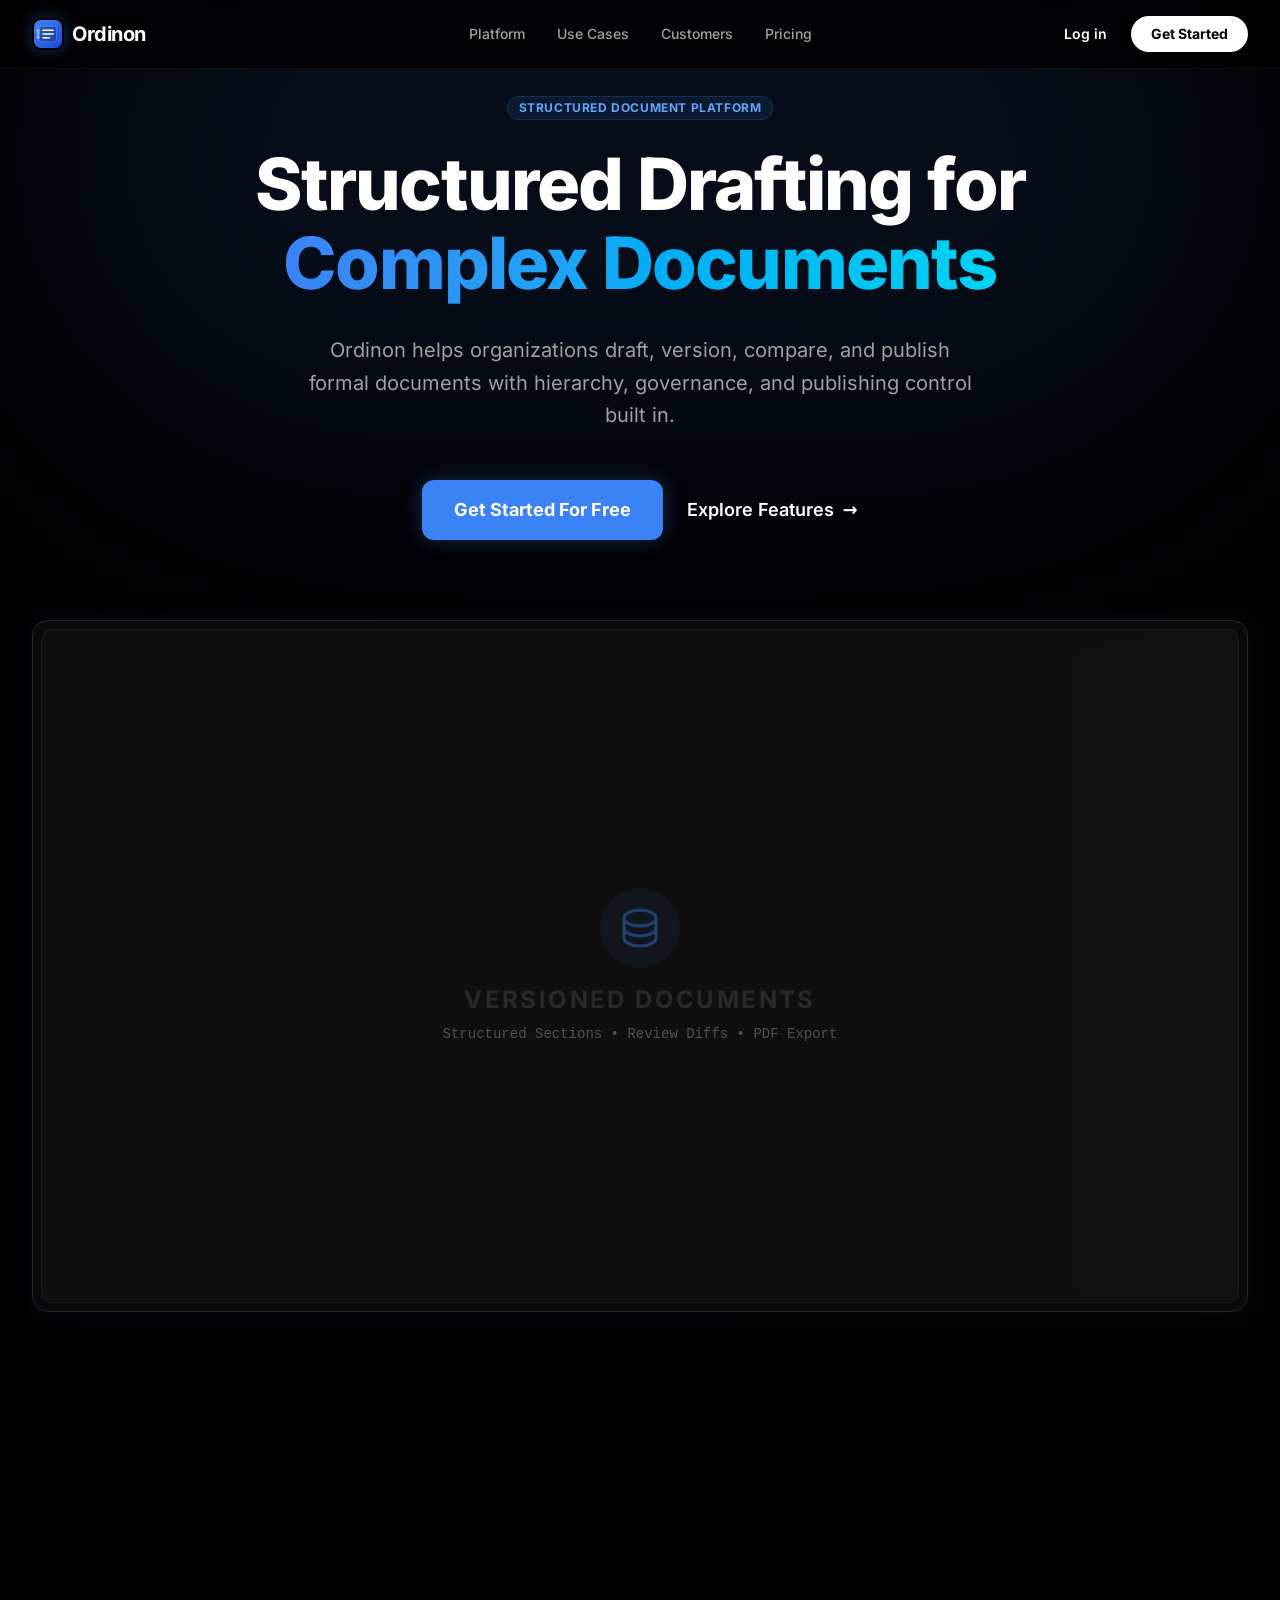
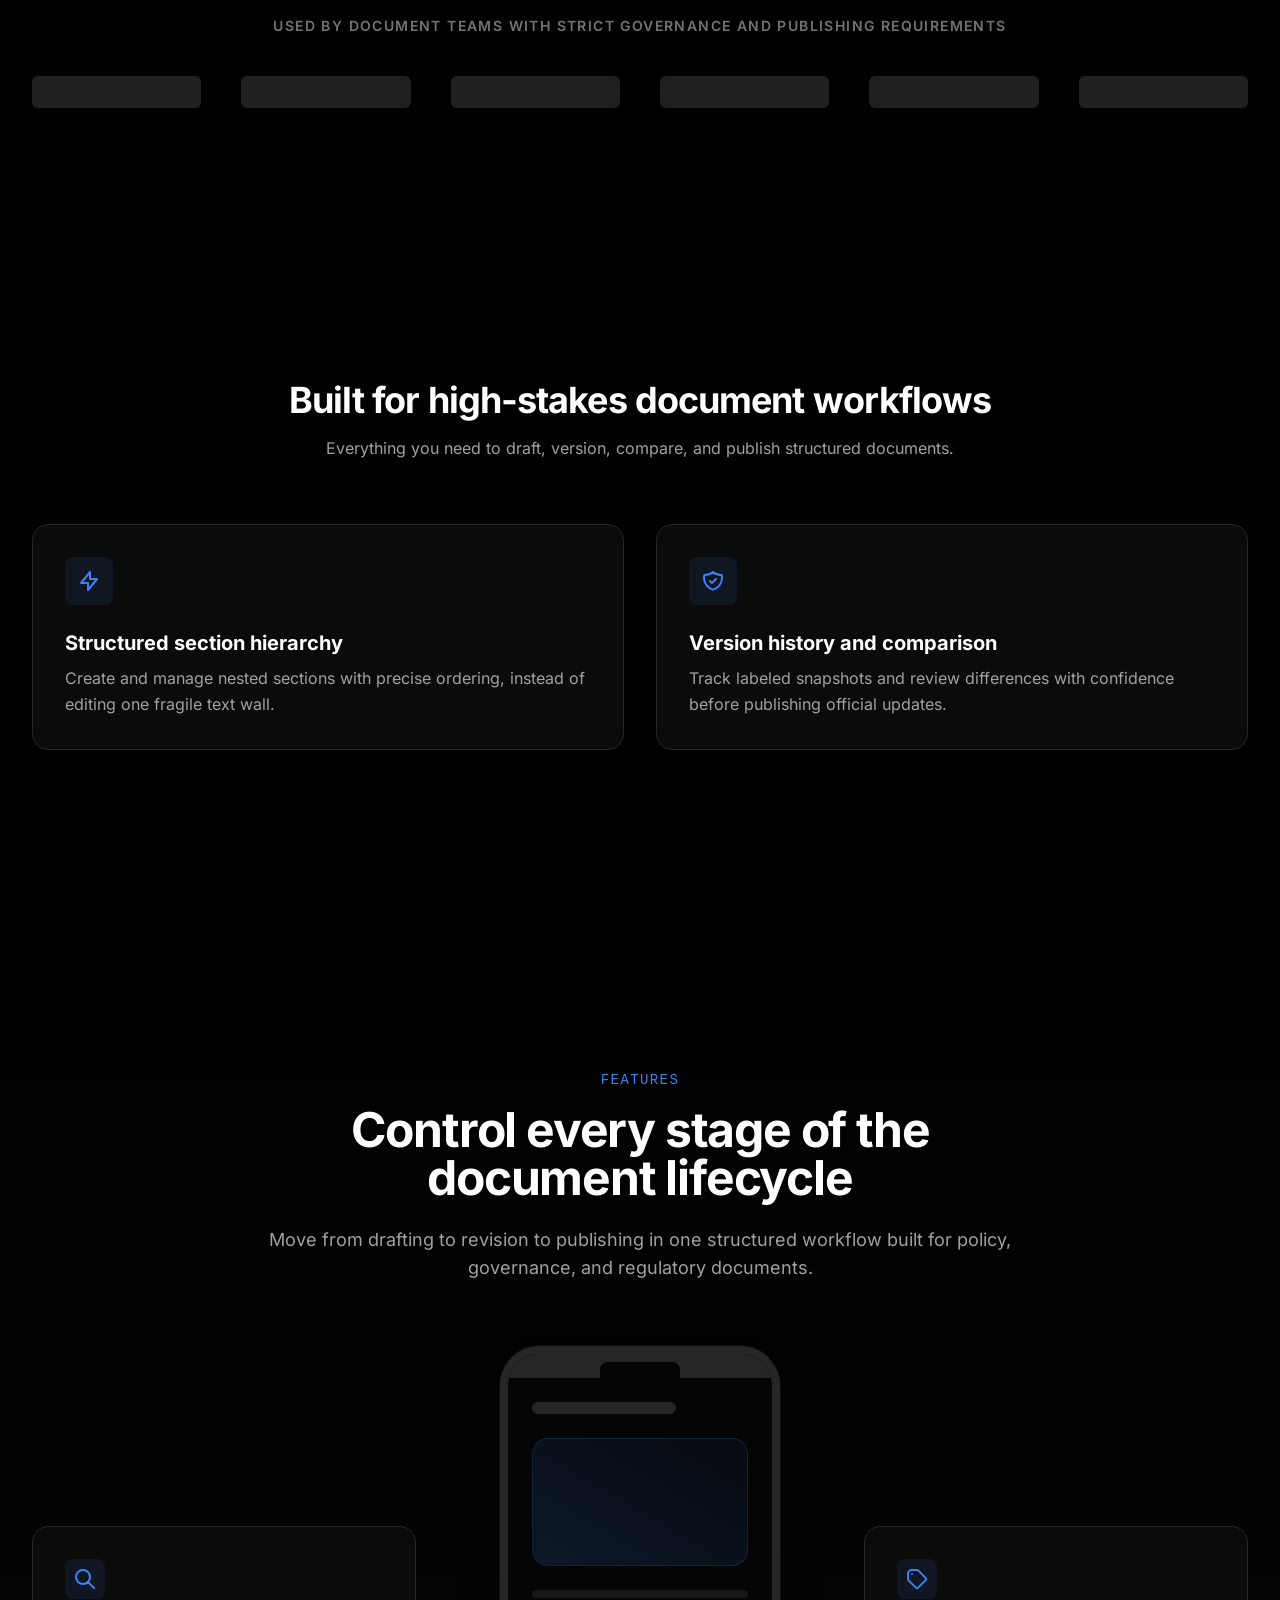
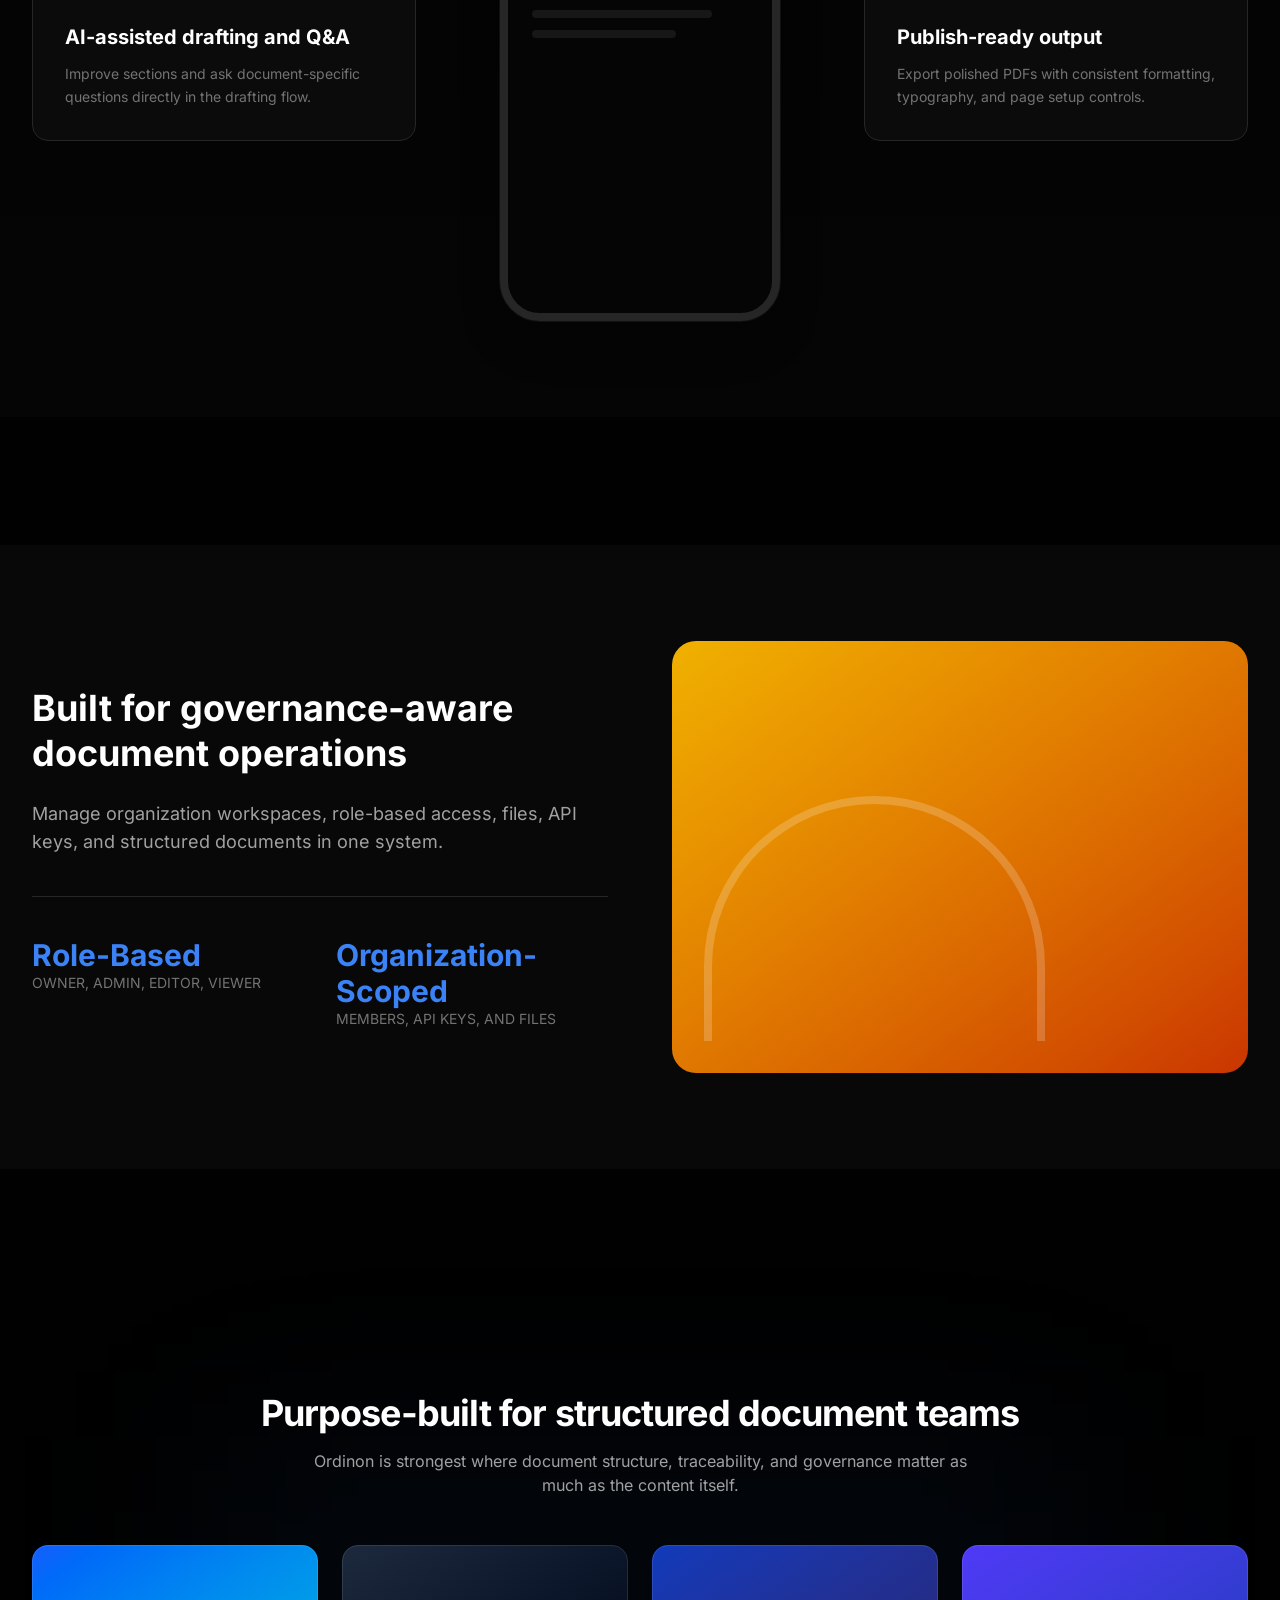
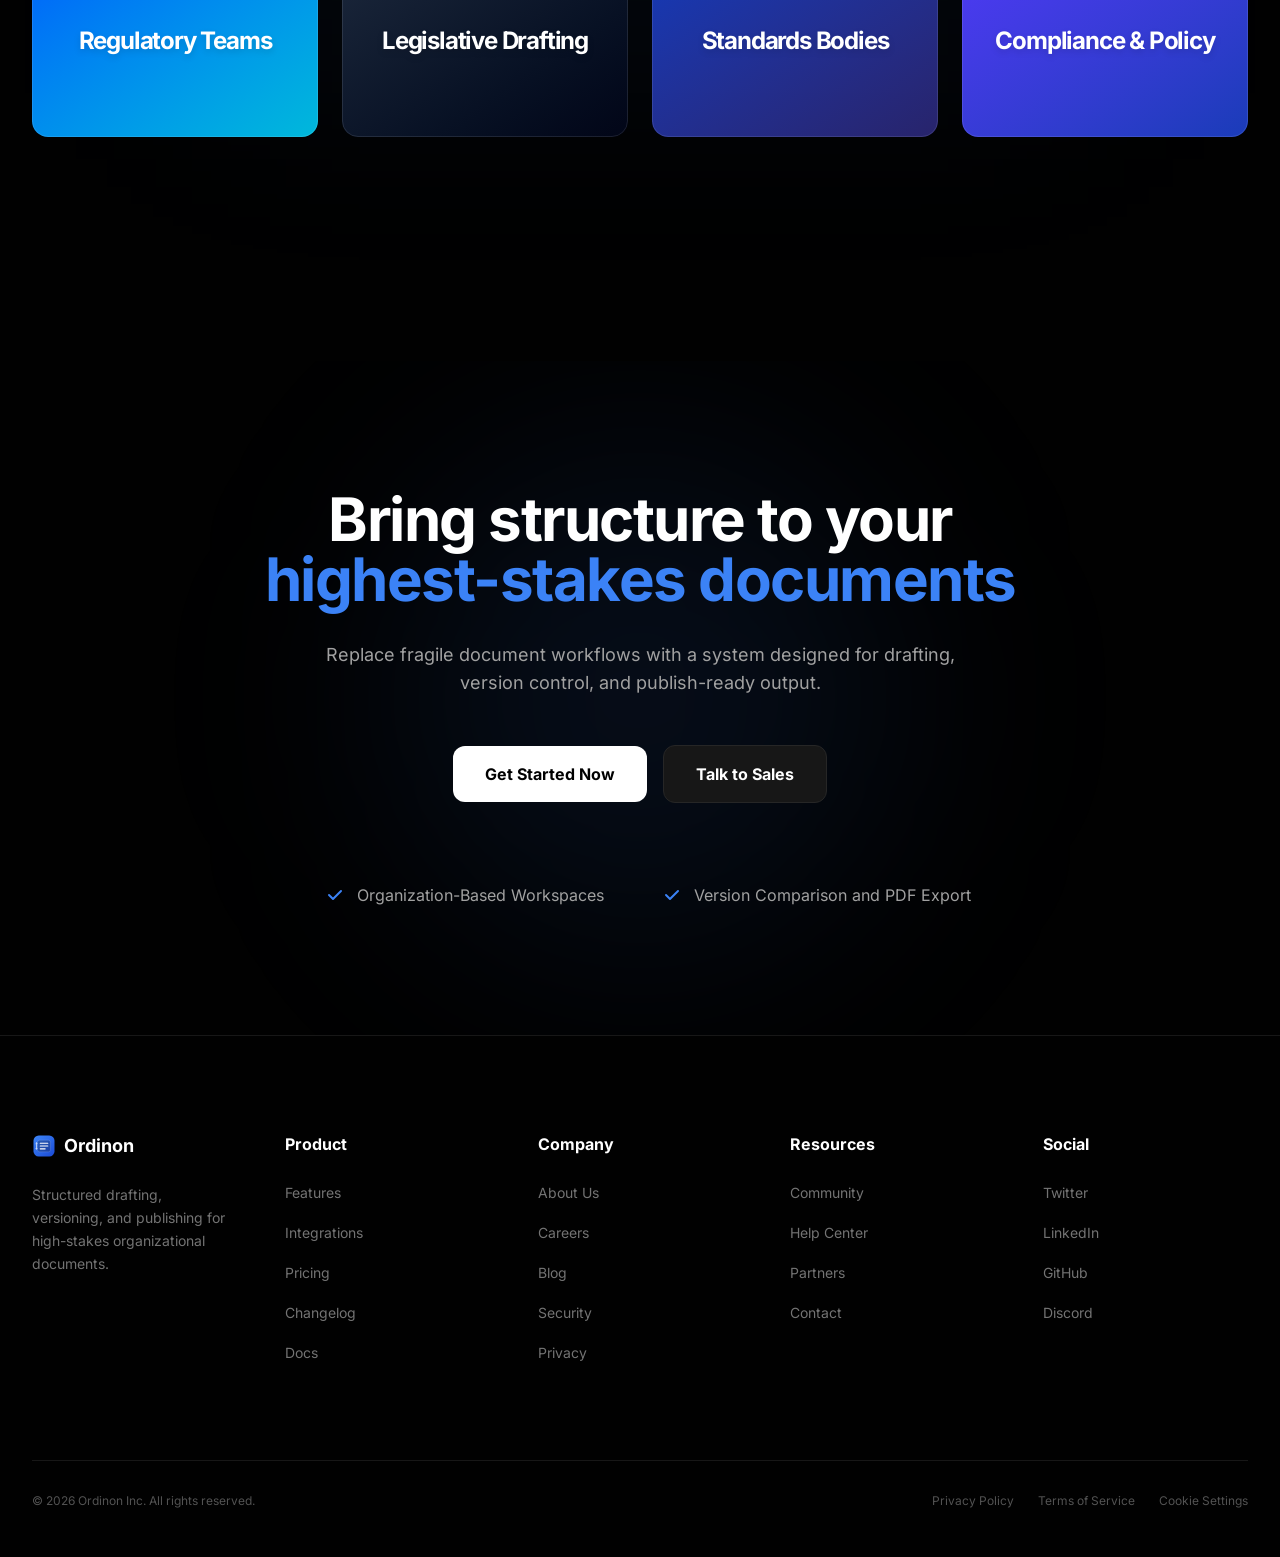
==== commit 001e4d67: "Deploying to gh-pages from @ egose/ordinon@d4f73f456b6953cf1ecf511176490f7ce33625a5 🚀" ====
--- a/index.html
+++ b/index.html
@@ -1,41 +1,42 @@
-<!DOCTYPE html><html lang="en"> <head><meta charset="UTF-8"><meta name="description" content="Kally Knowledge Platform"><meta name="viewport" content="width=device-width"><link rel="icon" type="image/svg+xml" href="/favicon.svg"><title>Kally - The Intelligent Knowledge Platform</title><link rel="stylesheet" href="/_astro/index.Bt6XX50k.css"></head> <body class="bg-[#010101] text-white font-sans antialiased">  <header class="fixed top-0 z-50 w-full border-b border-white/5 bg-[#010101]/80 backdrop-blur-md"> <nav class="mx-auto flex max-w-7xl items-center justify-between p-4 lg:px-8"> <div class="flex lg:flex-1"> <a href="/" class="flex items-center gap-2 group"> <div class="h-8 w-8 rounded bg-brand-primary shadow-[0_0_15px_rgba(16,185,129,0.3)] transition-transform group-hover:scale-110"></div> <span class="text-xl font-bold tracking-tight">Kally</span> </a> </div> <div class="flex lg:hidden"> <button id="menu-toggle" type="button" class="text-neutral-400 hover:text-white p-2"> <span class="sr-only">Open main menu</span> <svg class="h-6 w-6" fill="none" viewBox="0 0 24 24" stroke-width="1.5" stroke="currentColor"> <path id="menu-icon" stroke-linecap="round" stroke-linejoin="round" d="M3.75 6.75h16.5M3.75 12h16.5m-16.5 5.25h16.5"></path> </svg> </button> </div> <div class="hidden lg:flex lg:gap-x-8"> <a href="#" class="text-sm font-medium text-neutral-400 hover:text-brand-accent transition-colors"> Solutions </a><a href="#" class="text-sm font-medium text-neutral-400 hover:text-brand-accent transition-colors"> Product </a><a href="#" class="text-sm font-medium text-neutral-400 hover:text-brand-accent transition-colors"> Customers </a><a href="#" class="text-sm font-medium text-neutral-400 hover:text-brand-accent transition-colors"> Pricing </a> </div> <div class="hidden lg:flex lg:flex-1 lg:justify-end gap-x-6 items-center"> <a href="#" class="text-sm font-semibold text-white">Log in</a> <a href="#" class="rounded-full bg-white px-5 py-2 text-sm font-bold text-black hover:bg-brand-primary hover:text-white transition-all">
+<!DOCTYPE html><html lang="en"> <head><meta charset="UTF-8"><meta name="generator" content="Astro v5.18.0"><meta name="description" content="Ordinon helps organizations draft, version, compare, and publish complex structured documents with governance, AI assistance, and organization-level control."><meta name="viewport" content="width=device-width"><meta name="theme-color" content="#010101"><link rel="icon" type="image/svg+xml" href="/favicon.svg"><link rel="canonical" href="http://localhost:4321/"><meta property="og:type" content="website"><meta property="og:title" content="Ordinon - Structured Drafting for Complex Documents"><meta property="og:description" content="Ordinon helps organizations draft, version, compare, and publish complex structured documents with governance, AI assistance, and organization-level control."><meta property="og:url" content="http://localhost:4321/"><meta property="og:image" content="http://localhost:4321/og-image.svg"><meta name="twitter:card" content="summary_large_image"><meta name="twitter:title" content="Ordinon - Structured Drafting for Complex Documents"><meta name="twitter:description" content="Ordinon helps organizations draft, version, compare, and publish complex structured documents with governance, AI assistance, and organization-level control."><meta name="twitter:image" content="http://localhost:4321/og-image.svg"><title>Ordinon - Structured Drafting for Complex Documents</title><link rel="stylesheet" href="/_astro/customers.C1lrIMZr.css"></head> <body class="bg-[#010101] text-white font-sans antialiased">  <header class="fixed top-0 z-50 w-full border-b border-white/5 bg-[#010101]/80 backdrop-blur-md"> <nav class="mx-auto flex max-w-7xl items-center justify-between p-4 lg:px-8"> <div class="flex lg:flex-1"> <a href="/" class="flex items-center gap-2 group"> <img src="/ordinon-icon.svg" alt="Ordinon logo" class="h-8 w-8 rounded-lg shadow-[0_0_15px_rgba(59,130,246,0.35)] transition-transform group-hover:scale-110"> <span class="text-xl font-bold tracking-tight">Ordinon</span> </a> </div> <div class="flex lg:hidden"> <button id="menu-toggle" type="button" class="text-neutral-400 hover:text-white p-2" aria-expanded="false" aria-controls="mobile-menu"> <span class="sr-only">Open main menu</span> <svg class="h-6 w-6" fill="none" viewBox="0 0 24 24" stroke-width="1.5" stroke="currentColor"> <path id="menu-icon" stroke-linecap="round" stroke-linejoin="round" d="M3.75 6.75h16.5M3.75 12h16.5m-16.5 5.25h16.5"></path> </svg> </button> </div> <div class="hidden lg:flex lg:gap-x-8"> <a href="/#features" class="text-sm font-medium text-neutral-400 hover:text-brand-accent transition-colors"> Platform </a><a href="/#use-cases" class="text-sm font-medium text-neutral-400 hover:text-brand-accent transition-colors"> Use Cases </a><a href="/customers" class="text-sm font-medium text-neutral-400 hover:text-brand-accent transition-colors"> Customers </a><a href="/pricing" class="text-sm font-medium text-neutral-400 hover:text-brand-accent transition-colors"> Pricing </a> </div> <div class="hidden lg:flex lg:flex-1 lg:justify-end gap-x-6 items-center"> <a href="/login" class="text-sm font-semibold text-white">Log in</a> <a href="/signup" class="rounded-full bg-white px-5 py-2 text-sm font-bold text-black hover:bg-brand-primary hover:text-white transition-all">
 Get Started
-</a> </div> </nav> <div id="mobile-menu" class="hidden lg:hidden border-t border-white/5 bg-[#010101] px-6 py-6 space-y-4"> <a href="#" class="block text-base font-semibold text-neutral-300 hover:text-white"> Solutions </a><a href="#" class="block text-base font-semibold text-neutral-300 hover:text-white"> Product </a><a href="#" class="block text-base font-semibold text-neutral-300 hover:text-white"> Customers </a><a href="#" class="block text-base font-semibold text-neutral-300 hover:text-white"> Pricing </a> <hr class="border-white/5"> <a href="#" class="block text-base font-semibold text-white">Log in</a> <a href="#" class="block text-center rounded-xl bg-brand-primary py-3 text-base font-bold text-white">
+</a> </div> </nav> <div id="mobile-menu" class="hidden lg:hidden border-t border-white/5 bg-[#010101] px-6 py-6 space-y-4"> <a href="/#features" class="block text-base font-semibold text-neutral-300 hover:text-white"> Platform </a><a href="/#use-cases" class="block text-base font-semibold text-neutral-300 hover:text-white"> Use Cases </a><a href="/customers" class="block text-base font-semibold text-neutral-300 hover:text-white"> Customers </a><a href="/pricing" class="block text-base font-semibold text-neutral-300 hover:text-white"> Pricing </a> <hr class="border-white/5"> <a href="/login" class="block text-base font-semibold text-white">Log in</a> <a href="/signup" class="block text-center rounded-xl bg-brand-primary py-3 text-base font-bold text-white">
 Get Started
-</a> </div> </header> <script type="module">const e=document.getElementById("menu-toggle"),t=document.getElementById("mobile-menu");e?.addEventListener("click",()=>{t?.classList.toggle("hidden")});</script> <main class="space-y-32"> <section class="relative pt-24 pb-32 overflow-hidden bg-brand-bg">  <div class="absolute -top-[10%] left-1/2 -translate-x-1/2 w-full max-w-[1200px] h-[600px] bg-brand-primary/10 blur-[120px] rounded-full pointer-events-none"></div> <div class="relative max-w-7xl mx-auto px-6 lg:px-8 text-center">  <div class="mb-6 flex justify-center"> <span class="inline-flex items-center rounded-full bg-brand-primary/10 px-3 py-1 text-xs font-bold tracking-wider uppercase text-brand-accent ring-1 ring-inset ring-brand-primary/20">
-Launch Update: Now Available
+</a> </div> </header> <script type="module">const n=document.getElementById("menu-toggle"),t=document.getElementById("mobile-menu"),i=e=>{t&&(t.classList.toggle("hidden",!e),n?.setAttribute("aria-expanded",String(e)))};n?.addEventListener("click",()=>{const e=t?t.classList.contains("hidden"):!1;i(e)});document.addEventListener("keydown",e=>{e.key==="Escape"&&i(!1)});document.addEventListener("click",e=>{if(!t||!n)return;const s=e.target;s instanceof Node&&!t.contains(s)&&!n.contains(s)&&i(!1)});</script> <main class="space-y-32"> <section class="relative pt-24 pb-32 overflow-hidden bg-brand-bg">  <div class="absolute -top-[10%] left-1/2 -translate-x-1/2 w-full max-w-[1200px] h-[600px] bg-brand-primary/10 blur-[120px] rounded-full pointer-events-none"></div> <div class="relative max-w-7xl mx-auto px-6 lg:px-8 text-center">  <div class="mb-6 flex justify-center"> <span class="inline-flex items-center rounded-full bg-brand-primary/10 px-3 py-1 text-xs font-bold tracking-wider uppercase text-brand-accent ring-1 ring-inset ring-brand-primary/20">
+Structured Document Platform
 </span> </div>  <h1 class="text-6xl font-extrabold tracking-tight text-white sm:text-7xl lg:leading-[1.1]">
-The Intelligent <br> <span class="text-transparent bg-clip-text bg-gradient-to-r from-brand-primary to-cyan-400">
-Knowledge Platform
+Structured Drafting for <br> <span class="text-transparent bg-clip-text bg-gradient-to-r from-brand-primary to-cyan-400">
+Complex Documents
 </span> </h1> <p class="mt-8 max-w-2xl mx-auto text-xl text-neutral-400 leading-relaxed">
-Stop wasting time searching. Give your teams the instant knowledge they need to build, sell, and support faster.
-</p>  <div class="mt-12 flex items-center justify-center gap-x-6"> <a href="#" class="rounded-xl bg-brand-primary px-8 py-4 text-lg font-bold text-white shadow-[0_0_20px_rgba(59,130,246,0.3)] hover:bg-brand-accent hover:scale-105 transition-all duration-300">
+Ordinon helps organizations draft, version, compare, and publish formal documents with hierarchy, governance,
+      and publishing control built in.
+</p>  <div class="mt-12 flex items-center justify-center gap-x-6"> <a href="/signup" class="rounded-xl bg-brand-primary px-8 py-4 text-lg font-bold text-white shadow-[0_0_20px_rgba(59,130,246,0.3)] hover:bg-brand-accent hover:scale-105 transition-all duration-300">
 Get Started For Free
-</a> <a href="#" class="text-lg font-semibold text-white hover:text-brand-accent transition-colors flex items-center gap-2">
-Learn More <span aria-hidden="true">→</span> </a> </div>  <div class="relative mt-20 group">  <div class="absolute -inset-1 bg-gradient-to-r from-brand-primary/20 to-cyan-500/20 rounded-2xl blur opacity-25 group-hover:opacity-50 transition duration-1000"></div> <div class="relative p-2 rounded-2xl border border-neutral-800 bg-brand-surface/80 backdrop-blur-sm shadow-2xl"> <div class="aspect-[16/9] w-full rounded-xl bg-neutral-900/50 overflow-hidden border border-white/5">  <div class="flex flex-col h-full justify-center items-center text-neutral-600"> <div class="p-4 rounded-full bg-brand-primary/5 mb-4"> <svg class="w-12 h-12 text-brand-primary/40" fill="none" viewBox="0 0 24 24" stroke="currentColor"> <path stroke-linecap="round" stroke-linejoin="round" stroke-width="1.5" d="M4 7v10c0 2.21 3.582 4 8 4s8-1.79 8-4V7M4 7c0 2.21 3.582 4 8 4s8-1.79 8-4M4 7c0-2.21 3.582-4 8-4s8 1.79 8 4m0 5c0 2.21-3.582 4-8 4s-8-1.79-8-4"></path> </svg> </div> <p class="text-2xl font-bold tracking-widest uppercase opacity-40">Interactive Interface</p> <p class="font-mono text-sm mt-2">v4 Engine Active • Blue Theme Applied</p> </div> </div> </div> </div> </div> </section> <section class="py-12"> <div class="mx-auto max-w-7xl px-6 lg:px-8"> <p class="text-center text-sm font-semibold text-neutral-500 uppercase tracking-widest mb-10">
-Trusted by the world's most innovative teams
-</p> <div class="mx-auto grid max-w-lg grid-cols-4 items-center gap-x-8 gap-y-10 sm:max-w-xl sm:grid-cols-6 sm:gap-x-10 lg:mx-0 lg:max-w-none lg:grid-cols-6 opacity-50 grayscale">  <div class="h-8 bg-neutral-700 rounded-md animate-pulse"></div> <div class="h-8 bg-neutral-700 rounded-md animate-pulse"></div> <div class="h-8 bg-neutral-700 rounded-md animate-pulse"></div> <div class="h-8 bg-neutral-700 rounded-md animate-pulse"></div> <div class="h-8 bg-neutral-700 rounded-md animate-pulse"></div> <div class="h-8 bg-neutral-700 rounded-md animate-pulse"></div> </div> </div> </section> <section class="py-24"> <div class="mx-auto max-w-7xl px-6 lg:px-8"> <div class="text-center mb-16"> <h2 class="text-3xl font-bold sm:text-4xl tracking-tight">Built for the intelligence age</h2> <p class="mt-4 text-neutral-400">Everything you need to manage company knowledge in one place.</p> </div> <div class="grid grid-cols-1 md:grid-cols-2 gap-8">  <div class="rounded-2xl border border-neutral-800 bg-neutral-900/50 p-8 hover:border-brand-primary/50 transition-all duration-300 group cursor-default"> <div class="h-12 w-12 rounded-lg bg-brand-primary/10 flex items-center justify-center mb-6 group-hover:bg-brand-primary/20 transition-colors"> <svg class="h-6 w-6 text-brand-primary" fill="none" viewBox="0 0 24 24" stroke="currentColor"> <path stroke-linecap="round" stroke-linejoin="round" stroke-width="2" d="M13 10V3L4 14h7v7l9-11h-7z"></path> </svg> </div> <h3 class="text-xl font-bold mb-2">Built-in multi-purpose AI</h3> <p class="text-neutral-400 leading-relaxed">
-Power your knowledge base with AI that understands your specific context and data.
-</p> </div>  <div class="rounded-2xl border border-neutral-800 bg-neutral-900/50 p-8 hover:border-brand-primary/50 transition-all duration-300 group cursor-default"> <div class="h-12 w-12 rounded-lg bg-brand-primary/10 flex items-center justify-center mb-6 group-hover:bg-brand-primary/20 transition-colors"> <svg class="h-6 w-6 text-brand-primary" fill="none" viewBox="0 0 24 24" stroke="currentColor"> <path stroke-linecap="round" stroke-linejoin="round" stroke-width="2" d="M9 12l2 2 4-4m5.618-4.016A11.955 11.955 0 0112 2.944a11.955 11.955 0 01-8.618 3.04A12.02 12.02 0 003 9c0 5.591 3.824 10.29 9 11.622 5.176-1.332 9-6.03 9-11.622 0-1.042-.133-2.052-.382-3.016z"></path> </svg> </div> <h3 class="text-xl font-bold mb-2">Enterprise-grade security</h3> <p class="text-neutral-400 leading-relaxed">
-Your data is yours. We ensure the highest standards of encryption and privacy.
-</p> </div> </div> </div> </section> <section class="py-24 bg-gradient-to-b from-transparent to-brand-black"> <div class="mx-auto max-w-7xl px-6 lg:px-8"> <div class="text-center max-w-3xl mx-auto mb-16"> <h2 class="text-brand-primary font-mono text-sm tracking-widest uppercase mb-4">Features</h2> <h3 class="text-4xl font-bold tracking-tight sm:text-5xl">Intelligence that works for your team</h3> <p class="mt-6 text-lg text-neutral-400">
-Our platform doesn't just store data; it understands it. Get instant answers across all your company's disparate
-        knowledge sources.
-</p> </div> <div class="grid lg:grid-cols-3 gap-8 items-center">  <div class="lg:col-span-1 space-y-8"> <div class="group p-8 rounded-2xl bg-neutral-900/40 border border-neutral-800 hover:border-brand-primary/30 transition-all duration-300"> <div class="h-10 w-10 bg-brand-primary/10 rounded-lg flex items-center justify-center mb-6 group-hover:bg-brand-primary/20 transition-colors"> <svg class="w-6 h-6 text-brand-primary" fill="none" viewBox="0 0 24 24" stroke="currentColor"> <path stroke-linecap="round" stroke-linejoin="round" stroke-width="2" d="M21 21l-6-6m2-5a7 7 0 11-14 0 7 7 0 0114 0z"></path> </svg> </div> <h4 class="text-xl font-bold mb-3">Contextual Search</h4> <p class="text-neutral-500 text-sm leading-relaxed">
-Ask questions in natural language and get answers based on your internal documentation.
-</p> </div> </div>  <div class="lg:col-span-1 flex justify-center"> <div class="w-full max-w-[280px] aspect-[9/18.5] rounded-[2.5rem] border-[8px] border-neutral-800 bg-brand-black shadow-2xl relative overflow-hidden ring-1 ring-white/5">  <div class="absolute top-0 w-full h-6 bg-neutral-800 flex justify-center items-end"> <div class="w-20 h-4 bg-brand-black rounded-t-lg"></div> </div> <div class="p-6 pt-12"> <div class="h-3 w-2/3 bg-neutral-800 rounded-full mb-6"></div>  <div class="h-32 w-full bg-brand-primary/5 rounded-2xl mb-6 border border-brand-primary/20 relative overflow-hidden"> <div class="absolute inset-0 bg-gradient-to-tr from-brand-primary/10 to-transparent"></div> </div> <div class="space-y-3"> <div class="h-2 w-full bg-neutral-900 rounded-full"></div> <div class="h-2 w-5/6 bg-neutral-900 rounded-full"></div> <div class="h-2 w-4/6 bg-neutral-900 rounded-full"></div> </div> </div> </div> </div>  <div class="lg:col-span-1 space-y-8"> <div class="group p-8 rounded-2xl bg-neutral-900/40 border border-neutral-800 hover:border-brand-primary/30 transition-all duration-300"> <div class="h-10 w-10 bg-brand-primary/10 rounded-lg flex items-center justify-center mb-6 group-hover:bg-brand-primary/20 transition-colors"> <svg class="w-6 h-6 text-brand-primary" fill="none" viewBox="0 0 24 24" stroke="currentColor"> <path stroke-linecap="round" stroke-linejoin="round" stroke-width="2" d="M7 7h.01M7 3h5c.512 0 1.024.195 1.414.586l7 7a2 2 0 010 2.828l-7 7a2 2 0 01-2.828 0l-7-7A1.994 1.994 0 013 12V7a4 4 0 014-4z"></path> </svg> </div> <h4 class="text-xl font-bold mb-3">Auto-Categorization</h4> <p class="text-neutral-500 text-sm leading-relaxed">
-AI automatically tags and links related documents, creating a seamless web of knowledge.
-</p> </div> </div> </div> </div> </section> <section class="py-24 bg-neutral-900/30"> <div class="mx-auto max-w-7xl px-6 lg:px-8"> <div class="grid lg:grid-cols-2 gap-16 items-center"> <div> <h2 class="text-4xl font-bold leading-tight">Bring intelligence to enterprise knowledge</h2> <p class="mt-6 text-lg text-neutral-400">
-Connect all your tools and let our AI index everything from Slack to Notion.
-</p> <div class="mt-10 grid grid-cols-2 gap-8 border-t border-neutral-800 pt-10"> <div> <p class="text-3xl font-bold text-brand-primary">2M+</p> <p class="text-sm text-neutral-500 uppercase">Documents Indexed</p> </div> <div> <p class="text-3xl font-bold text-brand-primary">3s</p> <p class="text-sm text-neutral-500 uppercase">Average Search Time</p> </div> </div> </div> <div class="relative overflow-hidden rounded-3xl">  <div class="aspect-[4/3] bg-gradient-to-br from-yellow-500 to-orange-700 flex items-end p-8"> <div class="w-2/3 h-2/3 border-t-8 border-x-8 border-white/20 rounded-t-full"></div> </div> </div> </div> </div> </section> <section class="py-24 relative">  <div class="absolute top-1/2 left-1/2 -translate-x-1/2 -translate-y-1/2 w-full max-w-4xl h-64 bg-brand-primary/5 blur-[100px] -z-10"></div> <div class="mx-auto max-w-7xl px-6 lg:px-8 text-center"> <h2 class="text-3xl font-bold mb-4 sm:text-4xl tracking-tight">Unlock knowledge for any industry</h2> <p class="text-neutral-400 mb-12 max-w-2xl mx-auto">
-Tailored intelligence solutions for the world's most demanding sectors.
-</p> <div class="grid grid-cols-1 sm:grid-cols-2 lg:grid-cols-4 gap-6"> <div class="group relative h-48 rounded-2xl bg-gradient-to-br from-blue-600 to-cyan-500 flex items-center justify-center p-6 cursor-pointer overflow-hidden transition-all duration-500 hover:-translate-y-2 hover:shadow-[0_20px_40px_rgba(0,0,0,0.4)]">  <div class="absolute inset-0 bg-white/5 opacity-0 group-hover:opacity-100 transition-opacity"></div>  <div class="absolute inset-0 rounded-2xl border border-white/10 group-hover:border-white/20 transition-colors"></div> <span class="text-2xl font-bold tracking-tighter text-white drop-shadow-md">Partners</span> </div><div class="group relative h-48 rounded-2xl bg-gradient-to-br from-slate-800 to-slate-950 flex items-center justify-center p-6 cursor-pointer overflow-hidden transition-all duration-500 hover:-translate-y-2 hover:shadow-[0_20px_40px_rgba(0,0,0,0.4)]">  <div class="absolute inset-0 bg-white/5 opacity-0 group-hover:opacity-100 transition-opacity"></div>  <div class="absolute inset-0 rounded-2xl border border-white/10 group-hover:border-white/20 transition-colors"></div> <span class="text-2xl font-bold tracking-tighter text-white drop-shadow-md">X</span> </div><div class="group relative h-48 rounded-2xl bg-gradient-to-br from-blue-700/80 to-indigo-900/80 flex items-center justify-center p-6 cursor-pointer overflow-hidden transition-all duration-500 hover:-translate-y-2 hover:shadow-[0_20px_40px_rgba(0,0,0,0.4)]">  <div class="absolute inset-0 bg-white/5 opacity-0 group-hover:opacity-100 transition-opacity"></div>  <div class="absolute inset-0 rounded-2xl border border-white/10 group-hover:border-white/20 transition-colors"></div> <span class="text-2xl font-bold tracking-tighter text-white drop-shadow-md">Kalshi</span> </div><div class="group relative h-48 rounded-2xl bg-gradient-to-br from-indigo-600 to-blue-800 flex items-center justify-center p-6 cursor-pointer overflow-hidden transition-all duration-500 hover:-translate-y-2 hover:shadow-[0_20px_40px_rgba(0,0,0,0.4)]">  <div class="absolute inset-0 bg-white/5 opacity-0 group-hover:opacity-100 transition-opacity"></div>  <div class="absolute inset-0 rounded-2xl border border-white/10 group-hover:border-white/20 transition-colors"></div> <span class="text-2xl font-bold tracking-tighter text-white drop-shadow-md">Cognition</span> </div> </div> </div> </section> <section class="py-32 relative overflow-hidden">  <div class="absolute top-1/2 left-1/2 -translate-x-1/2 -translate-y-1/2 w-[500px] h-[500px] bg-brand-primary/10 blur-[120px] rounded-full"></div> <div class="relative mx-auto max-w-7xl px-6 lg:px-8 text-center"> <h2 class="text-4xl font-bold tracking-tight sm:text-6xl mb-8">
-Make documentation your <br> <span class="text-brand-primary">winning advantage</span> </h2> <p class="text-neutral-400 text-lg max-w-2xl mx-auto mb-12">
-Join over 2,000 teams who have unified their knowledge and boosted productivity by 40%.
-</p> <div class="flex flex-col sm:flex-row items-center justify-center gap-4"> <button class="w-full sm:w-auto px-8 py-4 bg-white text-black font-bold rounded-xl hover:bg-neutral-200 transition-all">
+</a> <a href="/#features" class="text-lg font-semibold text-white hover:text-brand-accent transition-colors flex items-center gap-2">
+Explore Features <span aria-hidden="true">→</span> </a> </div>  <div class="relative mt-20 group">  <div class="absolute -inset-1 bg-gradient-to-r from-brand-primary/20 to-cyan-500/20 rounded-2xl blur opacity-25 group-hover:opacity-50 transition duration-1000"></div> <div class="relative p-2 rounded-2xl border border-neutral-800 bg-brand-surface/80 backdrop-blur-sm shadow-2xl"> <div class="aspect-[16/9] w-full rounded-xl bg-neutral-900/50 overflow-hidden border border-white/5">  <div class="flex flex-col h-full justify-center items-center text-neutral-600"> <div class="p-4 rounded-full bg-brand-primary/5 mb-4"> <svg class="w-12 h-12 text-brand-primary/40" fill="none" viewBox="0 0 24 24" stroke="currentColor"> <path stroke-linecap="round" stroke-linejoin="round" stroke-width="1.5" d="M4 7v10c0 2.21 3.582 4 8 4s8-1.79 8-4V7M4 7c0 2.21 3.582 4 8 4s8-1.79 8-4M4 7c0-2.21 3.582-4 8-4s8 1.79 8 4m0 5c0 2.21-3.582 4-8 4s-8-1.79-8-4"></path> </svg> </div> <p class="text-2xl font-bold tracking-widest uppercase opacity-40">Versioned Documents</p> <p class="font-mono text-sm mt-2">Structured Sections • Review Diffs • PDF Export</p> </div> </div> </div> </div> </div> </section> <section class="py-12"> <div class="mx-auto max-w-7xl px-6 lg:px-8"> <p class="text-center text-sm font-semibold text-neutral-500 uppercase tracking-widest mb-10">
+Used by document teams with strict governance and publishing requirements
+</p> <div class="mx-auto grid max-w-lg grid-cols-4 items-center gap-x-8 gap-y-10 sm:max-w-xl sm:grid-cols-6 sm:gap-x-10 lg:mx-0 lg:max-w-none lg:grid-cols-6 opacity-50 grayscale">  <div class="h-8 bg-neutral-700 rounded-md animate-pulse"></div> <div class="h-8 bg-neutral-700 rounded-md animate-pulse"></div> <div class="h-8 bg-neutral-700 rounded-md animate-pulse"></div> <div class="h-8 bg-neutral-700 rounded-md animate-pulse"></div> <div class="h-8 bg-neutral-700 rounded-md animate-pulse"></div> <div class="h-8 bg-neutral-700 rounded-md animate-pulse"></div> </div> </div> </section> <section id="features" class="py-24"> <div class="mx-auto max-w-7xl px-6 lg:px-8"> <div class="text-center mb-16"> <h2 class="text-3xl font-bold sm:text-4xl tracking-tight">Built for high-stakes document workflows</h2> <p class="mt-4 text-neutral-400">Everything you need to draft, version, compare, and publish structured documents.</p> </div> <div class="grid grid-cols-1 md:grid-cols-2 gap-8">  <div class="rounded-2xl border border-neutral-800 bg-neutral-900/50 p-8 hover:border-brand-primary/50 transition-all duration-300 group cursor-default"> <div class="h-12 w-12 rounded-lg bg-brand-primary/10 flex items-center justify-center mb-6 group-hover:bg-brand-primary/20 transition-colors"> <svg class="h-6 w-6 text-brand-primary" fill="none" viewBox="0 0 24 24" stroke="currentColor"> <path stroke-linecap="round" stroke-linejoin="round" stroke-width="2" d="M13 10V3L4 14h7v7l9-11h-7z"></path> </svg> </div> <h3 class="text-xl font-bold mb-2">Structured section hierarchy</h3> <p class="text-neutral-400 leading-relaxed">
+Create and manage nested sections with precise ordering, instead of editing one fragile text wall.
+</p> </div>  <div class="rounded-2xl border border-neutral-800 bg-neutral-900/50 p-8 hover:border-brand-primary/50 transition-all duration-300 group cursor-default"> <div class="h-12 w-12 rounded-lg bg-brand-primary/10 flex items-center justify-center mb-6 group-hover:bg-brand-primary/20 transition-colors"> <svg class="h-6 w-6 text-brand-primary" fill="none" viewBox="0 0 24 24" stroke="currentColor"> <path stroke-linecap="round" stroke-linejoin="round" stroke-width="2" d="M9 12l2 2 4-4m5.618-4.016A11.955 11.955 0 0112 2.944a11.955 11.955 0 01-8.618 3.04A12.02 12.02 0 003 9c0 5.591 3.824 10.29 9 11.622 5.176-1.332 9-6.03 9-11.622 0-1.042-.133-2.052-.382-3.016z"></path> </svg> </div> <h3 class="text-xl font-bold mb-2">Version history and comparison</h3> <p class="text-neutral-400 leading-relaxed">
+Track labeled snapshots and review differences with confidence before publishing official updates.
+</p> </div> </div> </div> </section> <section class="py-24 bg-gradient-to-b from-transparent to-brand-black"> <div class="mx-auto max-w-7xl px-6 lg:px-8"> <div class="text-center max-w-3xl mx-auto mb-16"> <h2 class="text-brand-primary font-mono text-sm tracking-widest uppercase mb-4">Features</h2> <h3 class="text-4xl font-bold tracking-tight sm:text-5xl">Control every stage of the document lifecycle</h3> <p class="mt-6 text-lg text-neutral-400">
+Move from drafting to revision to publishing in one structured workflow built for policy, governance, and
+        regulatory documents.
+</p> </div> <div class="grid lg:grid-cols-3 gap-8 items-center">  <div class="lg:col-span-1 space-y-8"> <div class="group p-8 rounded-2xl bg-neutral-900/40 border border-neutral-800 hover:border-brand-primary/30 transition-all duration-300"> <div class="h-10 w-10 bg-brand-primary/10 rounded-lg flex items-center justify-center mb-6 group-hover:bg-brand-primary/20 transition-colors"> <svg class="w-6 h-6 text-brand-primary" fill="none" viewBox="0 0 24 24" stroke="currentColor"> <path stroke-linecap="round" stroke-linejoin="round" stroke-width="2" d="M21 21l-6-6m2-5a7 7 0 11-14 0 7 7 0 0114 0z"></path> </svg> </div> <h4 class="text-xl font-bold mb-3">AI-assisted drafting and Q&amp;A</h4> <p class="text-neutral-500 text-sm leading-relaxed">
+Improve sections and ask document-specific questions directly in the drafting flow.
+</p> </div> </div>  <div class="lg:col-span-1 flex justify-center"> <div class="w-full max-w-[280px] aspect-[9/18.5] rounded-[2.5rem] border-[8px] border-neutral-800 bg-brand-black shadow-2xl relative overflow-hidden ring-1 ring-white/5">  <div class="absolute top-0 w-full h-6 bg-neutral-800 flex justify-center items-end"> <div class="w-20 h-4 bg-brand-black rounded-t-lg"></div> </div> <div class="p-6 pt-12"> <div class="h-3 w-2/3 bg-neutral-800 rounded-full mb-6"></div>  <div class="h-32 w-full bg-brand-primary/5 rounded-2xl mb-6 border border-brand-primary/20 relative overflow-hidden"> <div class="absolute inset-0 bg-gradient-to-tr from-brand-primary/10 to-transparent"></div> </div> <div class="space-y-3"> <div class="h-2 w-full bg-neutral-900 rounded-full"></div> <div class="h-2 w-5/6 bg-neutral-900 rounded-full"></div> <div class="h-2 w-4/6 bg-neutral-900 rounded-full"></div> </div> </div> </div> </div>  <div class="lg:col-span-1 space-y-8"> <div class="group p-8 rounded-2xl bg-neutral-900/40 border border-neutral-800 hover:border-brand-primary/30 transition-all duration-300"> <div class="h-10 w-10 bg-brand-primary/10 rounded-lg flex items-center justify-center mb-6 group-hover:bg-brand-primary/20 transition-colors"> <svg class="w-6 h-6 text-brand-primary" fill="none" viewBox="0 0 24 24" stroke="currentColor"> <path stroke-linecap="round" stroke-linejoin="round" stroke-width="2" d="M7 7h.01M7 3h5c.512 0 1.024.195 1.414.586l7 7a2 2 0 010 2.828l-7 7a2 2 0 01-2.828 0l-7-7A1.994 1.994 0 013 12V7a4 4 0 014-4z"></path> </svg> </div> <h4 class="text-xl font-bold mb-3">Publish-ready output</h4> <p class="text-neutral-500 text-sm leading-relaxed">
+Export polished PDFs with consistent formatting, typography, and page setup controls.
+</p> </div> </div> </div> </div> </section> <section class="py-24 bg-neutral-900/30"> <div class="mx-auto max-w-7xl px-6 lg:px-8"> <div class="grid lg:grid-cols-2 gap-16 items-center"> <div> <h2 class="text-4xl font-bold leading-tight">Built for governance-aware document operations</h2> <p class="mt-6 text-lg text-neutral-400">
+Manage organization workspaces, role-based access, files, API keys, and structured documents in one system.
+</p> <div class="mt-10 grid grid-cols-2 gap-8 border-t border-neutral-800 pt-10"> <div> <p class="text-3xl font-bold text-brand-primary">Role-Based</p> <p class="text-sm text-neutral-500 uppercase">Owner, Admin, Editor, Viewer</p> </div> <div> <p class="text-3xl font-bold text-brand-primary">Organization-Scoped</p> <p class="text-sm text-neutral-500 uppercase">Members, API Keys, and Files</p> </div> </div> </div> <div class="relative overflow-hidden rounded-3xl">  <div class="aspect-[4/3] bg-gradient-to-br from-yellow-500 to-orange-700 flex items-end p-8"> <div class="w-2/3 h-2/3 border-t-8 border-x-8 border-white/20 rounded-t-full"></div> </div> </div> </div> </div> </section> <section id="use-cases" class="py-24 relative">  <div class="absolute top-1/2 left-1/2 -translate-x-1/2 -translate-y-1/2 w-full max-w-4xl h-64 bg-brand-primary/5 blur-[100px] -z-10"></div> <div class="mx-auto max-w-7xl px-6 lg:px-8 text-center"> <h2 class="text-3xl font-bold mb-4 sm:text-4xl tracking-tight">Purpose-built for structured document teams</h2> <p class="text-neutral-400 mb-12 max-w-2xl mx-auto">
+Ordinon is strongest where document structure, traceability, and governance matter as much as the content itself.
+</p> <div class="grid grid-cols-1 sm:grid-cols-2 lg:grid-cols-4 gap-6"> <div class="group relative h-48 rounded-2xl bg-gradient-to-br from-blue-600 to-cyan-500 flex items-center justify-center p-6 cursor-pointer overflow-hidden transition-all duration-500 hover:-translate-y-2 hover:shadow-[0_20px_40px_rgba(0,0,0,0.4)]">  <div class="absolute inset-0 bg-white/5 opacity-0 group-hover:opacity-100 transition-opacity"></div>  <div class="absolute inset-0 rounded-2xl border border-white/10 group-hover:border-white/20 transition-colors"></div> <span class="text-2xl font-bold tracking-tighter text-white drop-shadow-md">Regulatory Teams</span> </div><div class="group relative h-48 rounded-2xl bg-gradient-to-br from-slate-800 to-slate-950 flex items-center justify-center p-6 cursor-pointer overflow-hidden transition-all duration-500 hover:-translate-y-2 hover:shadow-[0_20px_40px_rgba(0,0,0,0.4)]">  <div class="absolute inset-0 bg-white/5 opacity-0 group-hover:opacity-100 transition-opacity"></div>  <div class="absolute inset-0 rounded-2xl border border-white/10 group-hover:border-white/20 transition-colors"></div> <span class="text-2xl font-bold tracking-tighter text-white drop-shadow-md">Legislative Drafting</span> </div><div class="group relative h-48 rounded-2xl bg-gradient-to-br from-blue-700/80 to-indigo-900/80 flex items-center justify-center p-6 cursor-pointer overflow-hidden transition-all duration-500 hover:-translate-y-2 hover:shadow-[0_20px_40px_rgba(0,0,0,0.4)]">  <div class="absolute inset-0 bg-white/5 opacity-0 group-hover:opacity-100 transition-opacity"></div>  <div class="absolute inset-0 rounded-2xl border border-white/10 group-hover:border-white/20 transition-colors"></div> <span class="text-2xl font-bold tracking-tighter text-white drop-shadow-md">Standards Bodies</span> </div><div class="group relative h-48 rounded-2xl bg-gradient-to-br from-indigo-600 to-blue-800 flex items-center justify-center p-6 cursor-pointer overflow-hidden transition-all duration-500 hover:-translate-y-2 hover:shadow-[0_20px_40px_rgba(0,0,0,0.4)]">  <div class="absolute inset-0 bg-white/5 opacity-0 group-hover:opacity-100 transition-opacity"></div>  <div class="absolute inset-0 rounded-2xl border border-white/10 group-hover:border-white/20 transition-colors"></div> <span class="text-2xl font-bold tracking-tighter text-white drop-shadow-md">Compliance &amp; Policy</span> </div> </div> </div> </section> <section class="py-32 relative overflow-hidden">  <div class="absolute top-1/2 left-1/2 -translate-x-1/2 -translate-y-1/2 w-[500px] h-[500px] bg-brand-primary/10 blur-[120px] rounded-full"></div> <div class="relative mx-auto max-w-7xl px-6 lg:px-8 text-center"> <h2 class="text-4xl font-bold tracking-tight sm:text-6xl mb-8">
+Bring structure to your <br> <span class="text-brand-primary">highest-stakes documents</span> </h2> <p class="text-neutral-400 text-lg max-w-2xl mx-auto mb-12">
+Replace fragile document workflows with a system designed for drafting, version control, and publish-ready output.
+</p> <div class="flex flex-col sm:flex-row items-center justify-center gap-4"> <a href="/signup" class="w-full sm:w-auto px-8 py-4 bg-white text-black font-bold rounded-xl hover:bg-neutral-200 transition-all">
 Get Started Now
-</button> <button class="w-full sm:w-auto px-8 py-4 bg-neutral-900 text-white border border-neutral-800 font-bold rounded-xl hover:bg-neutral-800 transition-all">
+</a> <a href="/contact" class="w-full sm:w-auto px-8 py-4 bg-neutral-900 text-white border border-neutral-800 font-bold rounded-xl hover:bg-neutral-800 transition-all">
 Talk to Sales
-</button> </div> <div class="mt-20 grid grid-cols-1 sm:grid-cols-2 gap-8 max-w-2xl mx-auto"> <div class="flex items-center gap-3 justify-center text-neutral-400"> <svg class="w-5 h-5 text-brand-primary" fill="currentColor" viewBox="0 0 20 20"><path d="M16.707 5.293a1 1 0 010 1.414l-8 8a1 1 0 01-1.414 0l-4-4a1 1 0 011.414-1.414L8 12.586l7.293-7.293a1 1 0 011.414 0z"></path></svg> <span>SOC2 Type II Certified</span> </div> <div class="flex items-center gap-3 justify-center text-neutral-400"> <svg class="w-5 h-5 text-brand-primary" fill="currentColor" viewBox="0 0 20 20"><path d="M16.707 5.293a1 1 0 010 1.414l-8 8a1 1 0 01-1.414 0l-4-4a1 1 0 011.414-1.414L8 12.586l7.293-7.293a1 1 0 011.414 0z"></path></svg> <span>GDPR Compliant</span> </div> </div> </div> </section> </main> <footer class="border-t border-neutral-900 bg-[#010101] pt-24 pb-12"> <div class="mx-auto max-w-7xl px-6 lg:px-8"> <div class="grid grid-cols-2 md:grid-cols-4 lg:grid-cols-5 gap-12"> <div class="col-span-2 lg:col-span-1"> <div class="flex items-center gap-2 mb-6"> <div class="h-6 w-6 rounded bg-brand-primary"></div> <span class="text-lg font-bold">Kally</span> </div> <p class="text-neutral-500 text-sm leading-relaxed">
-The next generation of organizational intelligence. Built for teams that move fast.
-</p> </div> <div> <h4 class="text-white font-bold mb-6">Product</h4> <ul class="space-y-4"> <li> <a href="#" class="text-neutral-500 hover:text-brand-primary transition-colors text-sm"> Features </a> </li><li> <a href="#" class="text-neutral-500 hover:text-brand-primary transition-colors text-sm"> Integrations </a> </li><li> <a href="#" class="text-neutral-500 hover:text-brand-primary transition-colors text-sm"> Pricing </a> </li><li> <a href="#" class="text-neutral-500 hover:text-brand-primary transition-colors text-sm"> Changelog </a> </li><li> <a href="#" class="text-neutral-500 hover:text-brand-primary transition-colors text-sm"> Docs </a> </li> </ul> </div><div> <h4 class="text-white font-bold mb-6">Company</h4> <ul class="space-y-4"> <li> <a href="#" class="text-neutral-500 hover:text-brand-primary transition-colors text-sm"> About Us </a> </li><li> <a href="#" class="text-neutral-500 hover:text-brand-primary transition-colors text-sm"> Careers </a> </li><li> <a href="#" class="text-neutral-500 hover:text-brand-primary transition-colors text-sm"> Blog </a> </li><li> <a href="#" class="text-neutral-500 hover:text-brand-primary transition-colors text-sm"> Security </a> </li><li> <a href="#" class="text-neutral-500 hover:text-brand-primary transition-colors text-sm"> Privacy </a> </li> </ul> </div><div> <h4 class="text-white font-bold mb-6">Resources</h4> <ul class="space-y-4"> <li> <a href="#" class="text-neutral-500 hover:text-brand-primary transition-colors text-sm"> Community </a> </li><li> <a href="#" class="text-neutral-500 hover:text-brand-primary transition-colors text-sm"> Help Center </a> </li><li> <a href="#" class="text-neutral-500 hover:text-brand-primary transition-colors text-sm"> Partners </a> </li><li> <a href="#" class="text-neutral-500 hover:text-brand-primary transition-colors text-sm"> Contact </a> </li> </ul> </div><div> <h4 class="text-white font-bold mb-6">Social</h4> <ul class="space-y-4"> <li> <a href="#" class="text-neutral-500 hover:text-brand-primary transition-colors text-sm"> Twitter </a> </li><li> <a href="#" class="text-neutral-500 hover:text-brand-primary transition-colors text-sm"> LinkedIn </a> </li><li> <a href="#" class="text-neutral-500 hover:text-brand-primary transition-colors text-sm"> GitHub </a> </li><li> <a href="#" class="text-neutral-500 hover:text-brand-primary transition-colors text-sm"> Discord </a> </li> </ul> </div> </div> <div class="mt-24 pt-8 border-t border-neutral-900 flex flex-col md:flex-row justify-between items-center gap-4"> <p class="text-neutral-600 text-xs">© 2026 Kally Intelligence Inc. All rights reserved.</p> <div class="flex gap-6"> <a href="#" class="text-neutral-600 hover:text-white text-xs">Privacy Policy</a> <a href="#" class="text-neutral-600 hover:text-white text-xs">Terms of Service</a> <a href="#" class="text-neutral-600 hover:text-white text-xs">Cookie Settings</a> </div> </div> </div> </footer>  </body></html>+</a> </div> <div class="mt-20 grid grid-cols-1 sm:grid-cols-2 gap-8 max-w-2xl mx-auto"> <div class="flex items-center gap-3 justify-center text-neutral-400"> <svg class="w-5 h-5 text-brand-primary" fill="currentColor" viewBox="0 0 20 20"><path d="M16.707 5.293a1 1 0 010 1.414l-8 8a1 1 0 01-1.414 0l-4-4a1 1 0 011.414-1.414L8 12.586l7.293-7.293a1 1 0 011.414 0z"></path></svg> <span>Organization-Based Workspaces</span> </div> <div class="flex items-center gap-3 justify-center text-neutral-400"> <svg class="w-5 h-5 text-brand-primary" fill="currentColor" viewBox="0 0 20 20"><path d="M16.707 5.293a1 1 0 010 1.414l-8 8a1 1 0 01-1.414 0l-4-4a1 1 0 011.414-1.414L8 12.586l7.293-7.293a1 1 0 011.414 0z"></path></svg> <span>Version Comparison and PDF Export</span> </div> </div> </div> </section> </main> <footer class="border-t border-neutral-900 bg-[#010101] pt-24 pb-12"> <div class="mx-auto max-w-7xl px-6 lg:px-8"> <div class="grid grid-cols-2 md:grid-cols-4 lg:grid-cols-5 gap-12"> <div class="col-span-2 lg:col-span-1"> <div class="flex items-center gap-2 mb-6"> <img src="/ordinon-icon.svg" alt="Ordinon logo" class="h-6 w-6 rounded-md"> <span class="text-lg font-bold">Ordinon</span> </div> <p class="text-neutral-500 text-sm leading-relaxed">
+Structured drafting, versioning, and publishing for high-stakes organizational documents.
+</p> </div> <div> <h4 class="text-white font-bold mb-6">Product</h4> <ul class="space-y-4"> <li> <a href="/#features" class="text-neutral-500 hover:text-brand-primary transition-colors text-sm"> Features </a> </li><li> <a href="/integrations" class="text-neutral-500 hover:text-brand-primary transition-colors text-sm"> Integrations </a> </li><li> <a href="/pricing" class="text-neutral-500 hover:text-brand-primary transition-colors text-sm"> Pricing </a> </li><li> <a href="/changelog" class="text-neutral-500 hover:text-brand-primary transition-colors text-sm"> Changelog </a> </li><li> <a href="/docs" class="text-neutral-500 hover:text-brand-primary transition-colors text-sm"> Docs </a> </li> </ul> </div><div> <h4 class="text-white font-bold mb-6">Company</h4> <ul class="space-y-4"> <li> <a href="/about" class="text-neutral-500 hover:text-brand-primary transition-colors text-sm"> About Us </a> </li><li> <a href="/careers" class="text-neutral-500 hover:text-brand-primary transition-colors text-sm"> Careers </a> </li><li> <a href="/blog" class="text-neutral-500 hover:text-brand-primary transition-colors text-sm"> Blog </a> </li><li> <a href="/security" class="text-neutral-500 hover:text-brand-primary transition-colors text-sm"> Security </a> </li><li> <a href="/privacy" class="text-neutral-500 hover:text-brand-primary transition-colors text-sm"> Privacy </a> </li> </ul> </div><div> <h4 class="text-white font-bold mb-6">Resources</h4> <ul class="space-y-4"> <li> <a href="/community" class="text-neutral-500 hover:text-brand-primary transition-colors text-sm"> Community </a> </li><li> <a href="/help" class="text-neutral-500 hover:text-brand-primary transition-colors text-sm"> Help Center </a> </li><li> <a href="/partners" class="text-neutral-500 hover:text-brand-primary transition-colors text-sm"> Partners </a> </li><li> <a href="/contact" class="text-neutral-500 hover:text-brand-primary transition-colors text-sm"> Contact </a> </li> </ul> </div><div> <h4 class="text-white font-bold mb-6">Social</h4> <ul class="space-y-4"> <li> <a href="https://twitter.com" class="text-neutral-500 hover:text-brand-primary transition-colors text-sm"> Twitter </a> </li><li> <a href="https://linkedin.com" class="text-neutral-500 hover:text-brand-primary transition-colors text-sm"> LinkedIn </a> </li><li> <a href="https://github.com" class="text-neutral-500 hover:text-brand-primary transition-colors text-sm"> GitHub </a> </li><li> <a href="https://discord.com" class="text-neutral-500 hover:text-brand-primary transition-colors text-sm"> Discord </a> </li> </ul> </div> </div> <div class="mt-24 pt-8 border-t border-neutral-900 flex flex-col md:flex-row justify-between items-center gap-4"> <p class="text-neutral-600 text-xs">© 2026 Ordinon Inc. All rights reserved.</p> <div class="flex gap-6"> <a href="/privacy" class="text-neutral-600 hover:text-white text-xs">Privacy Policy</a> <a href="/terms" class="text-neutral-600 hover:text-white text-xs">Terms of Service</a> <a href="/cookies" class="text-neutral-600 hover:text-white text-xs">Cookie Settings</a> </div> </div> </div> </footer>  </body></html>
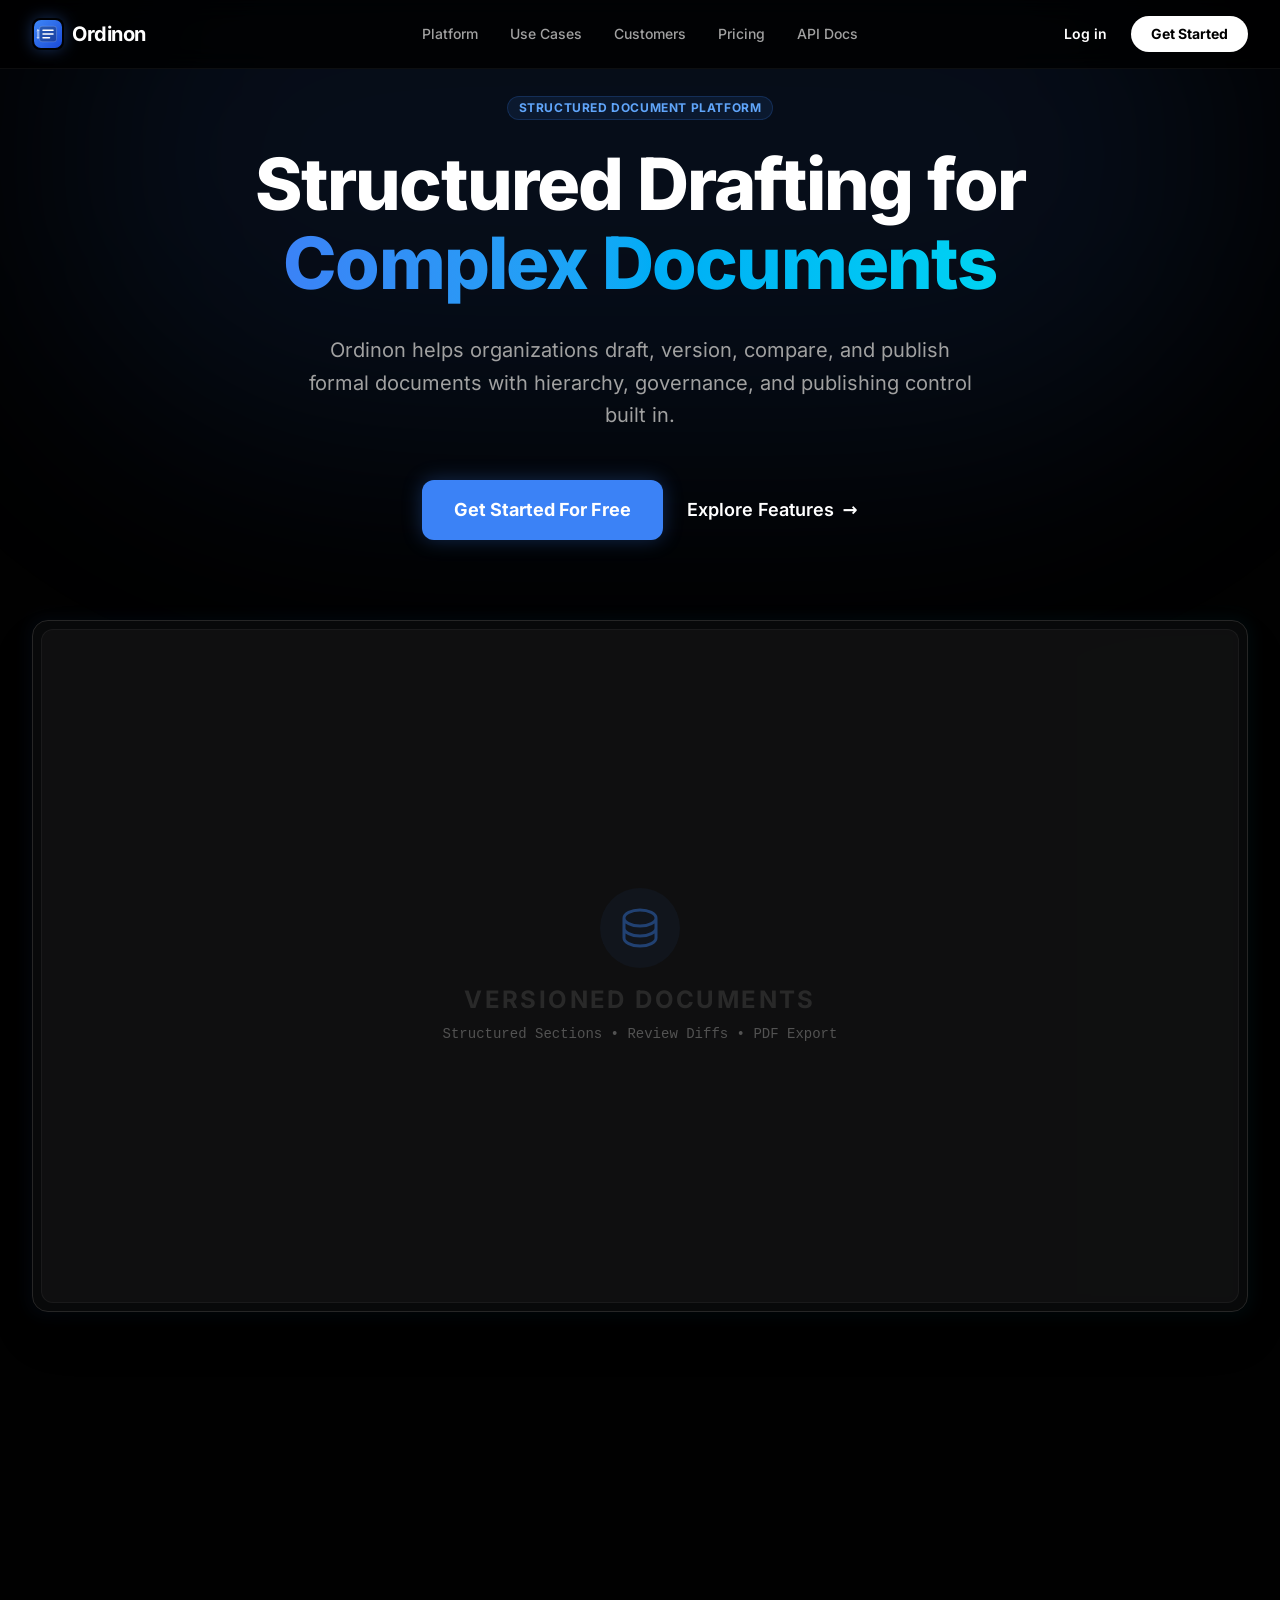
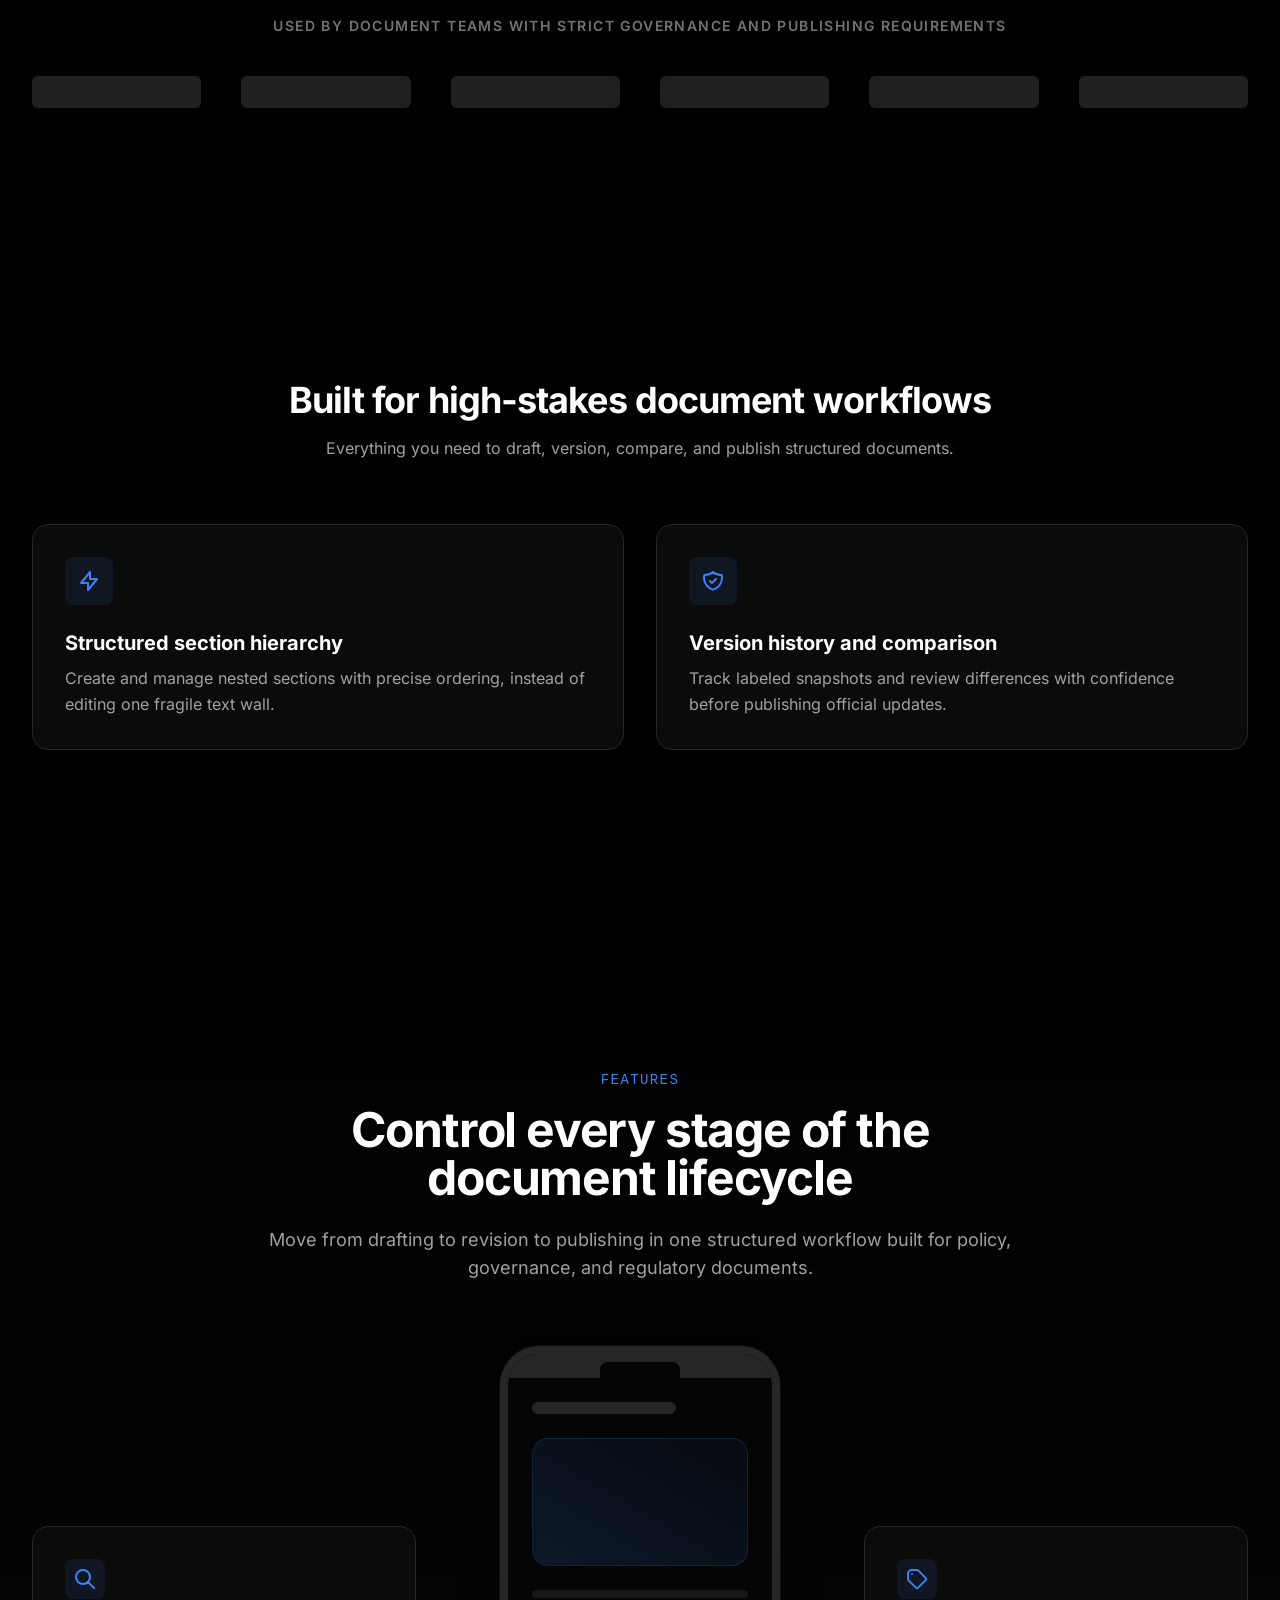
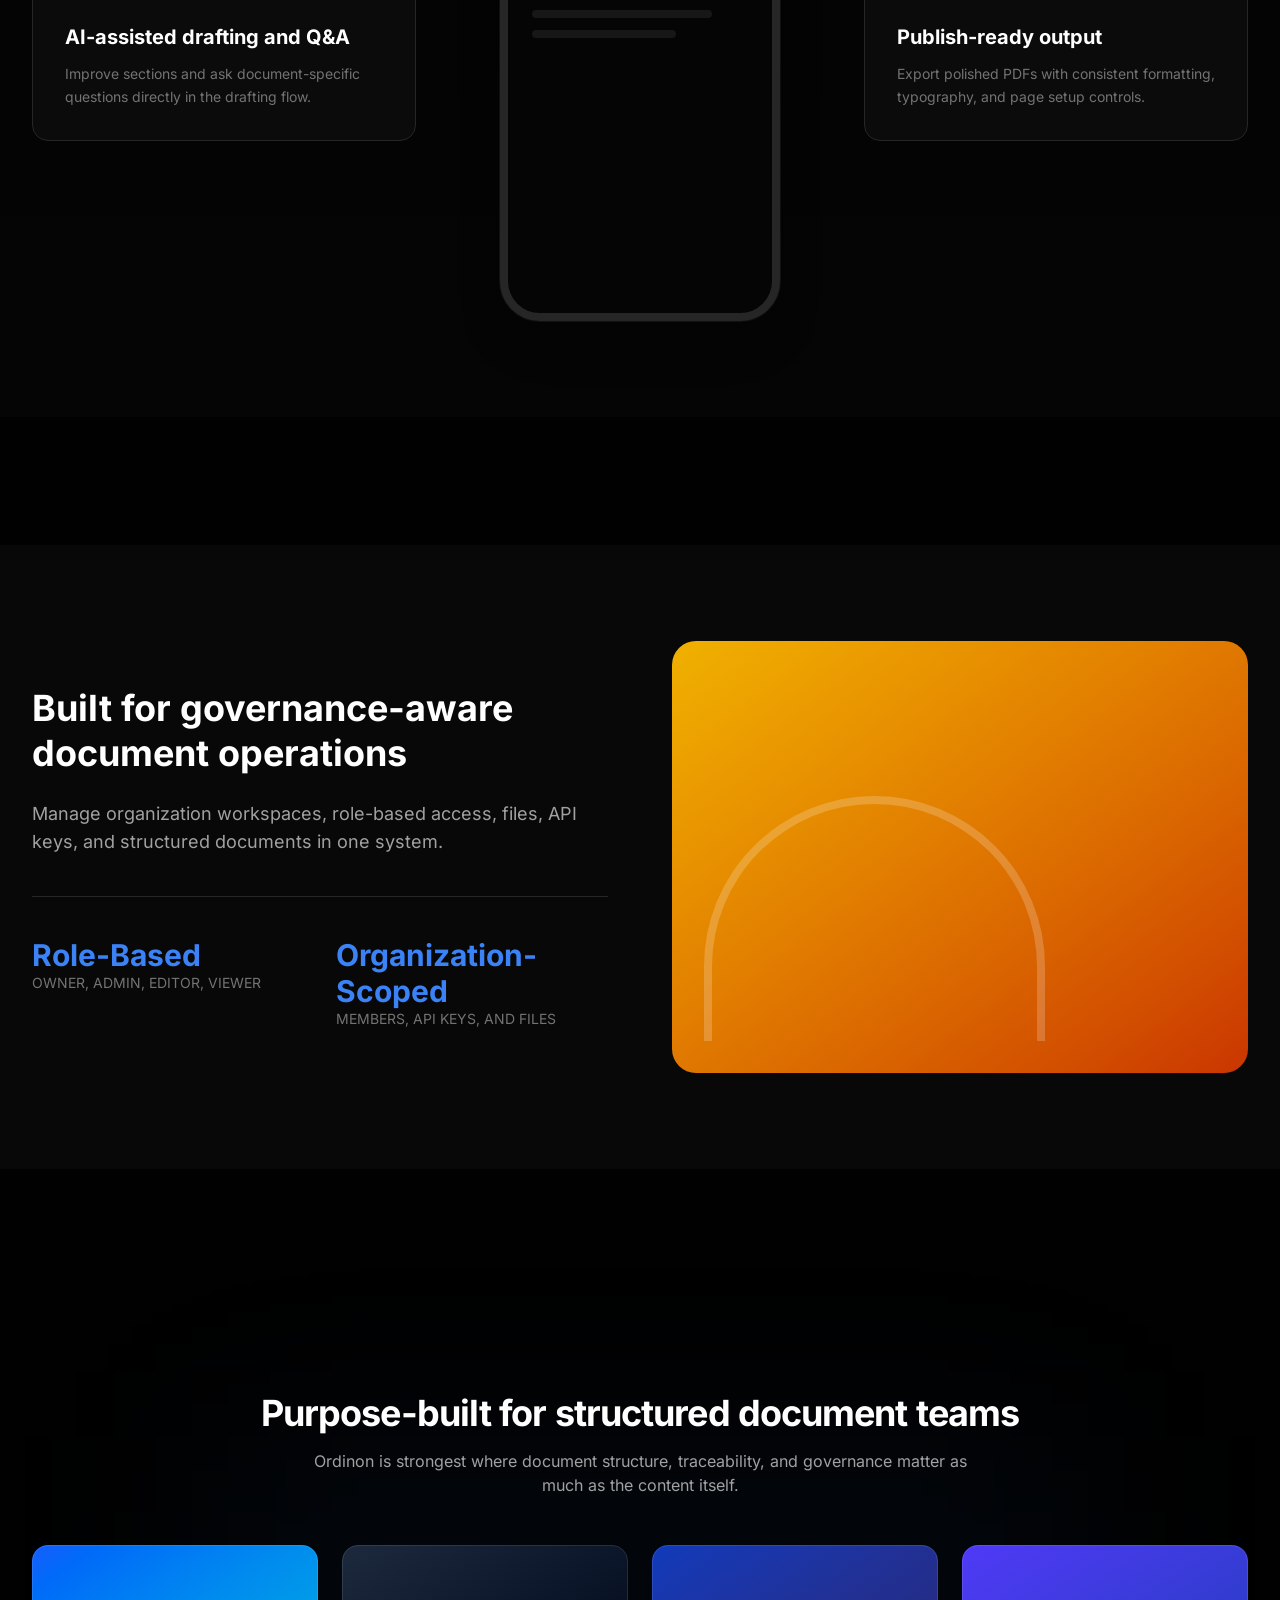
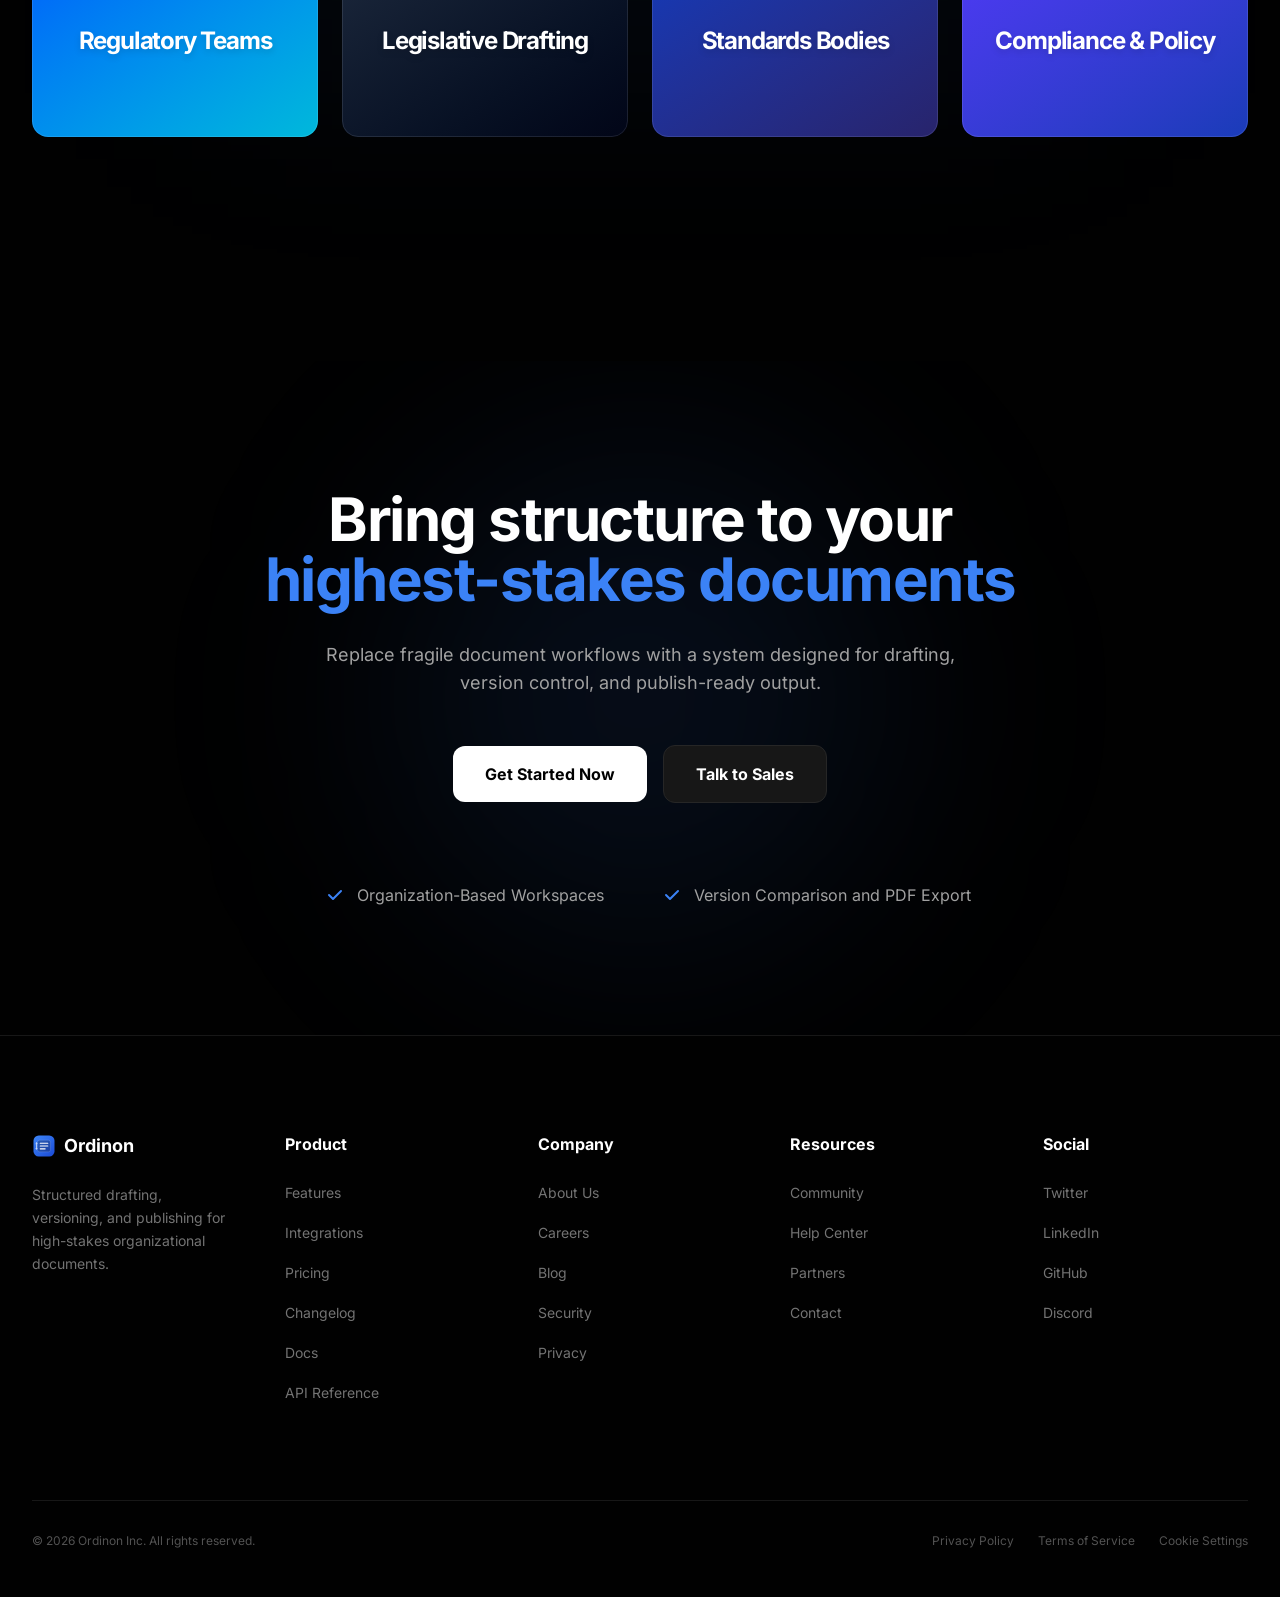
==== commit 73a18637: "Deploying to gh-pages from @ egose/ordinon@9bfdd3b5580e9352c2fa60d0277812a353b3ed36 🚀" ====
--- a/index.html
+++ b/index.html
@@ -1,6 +1,6 @@
-<!DOCTYPE html><html lang="en"> <head><meta charset="UTF-8"><meta name="generator" content="Astro v5.18.0"><meta name="description" content="Ordinon helps organizations draft, version, compare, and publish complex structured documents with governance, AI assistance, and organization-level control."><meta name="viewport" content="width=device-width"><meta name="theme-color" content="#010101"><link rel="icon" type="image/svg+xml" href="/favicon.svg"><link rel="canonical" href="http://localhost:4321/"><meta property="og:type" content="website"><meta property="og:title" content="Ordinon - Structured Drafting for Complex Documents"><meta property="og:description" content="Ordinon helps organizations draft, version, compare, and publish complex structured documents with governance, AI assistance, and organization-level control."><meta property="og:url" content="http://localhost:4321/"><meta property="og:image" content="http://localhost:4321/og-image.svg"><meta name="twitter:card" content="summary_large_image"><meta name="twitter:title" content="Ordinon - Structured Drafting for Complex Documents"><meta name="twitter:description" content="Ordinon helps organizations draft, version, compare, and publish complex structured documents with governance, AI assistance, and organization-level control."><meta name="twitter:image" content="http://localhost:4321/og-image.svg"><title>Ordinon - Structured Drafting for Complex Documents</title><link rel="stylesheet" href="/_astro/customers.C1lrIMZr.css"></head> <body class="bg-[#010101] text-white font-sans antialiased">  <header class="fixed top-0 z-50 w-full border-b border-white/5 bg-[#010101]/80 backdrop-blur-md"> <nav class="mx-auto flex max-w-7xl items-center justify-between p-4 lg:px-8"> <div class="flex lg:flex-1"> <a href="/" class="flex items-center gap-2 group"> <img src="/ordinon-icon.svg" alt="Ordinon logo" class="h-8 w-8 rounded-lg shadow-[0_0_15px_rgba(59,130,246,0.35)] transition-transform group-hover:scale-110"> <span class="text-xl font-bold tracking-tight">Ordinon</span> </a> </div> <div class="flex lg:hidden"> <button id="menu-toggle" type="button" class="text-neutral-400 hover:text-white p-2" aria-expanded="false" aria-controls="mobile-menu"> <span class="sr-only">Open main menu</span> <svg class="h-6 w-6" fill="none" viewBox="0 0 24 24" stroke-width="1.5" stroke="currentColor"> <path id="menu-icon" stroke-linecap="round" stroke-linejoin="round" d="M3.75 6.75h16.5M3.75 12h16.5m-16.5 5.25h16.5"></path> </svg> </button> </div> <div class="hidden lg:flex lg:gap-x-8"> <a href="/#features" class="text-sm font-medium text-neutral-400 hover:text-brand-accent transition-colors"> Platform </a><a href="/#use-cases" class="text-sm font-medium text-neutral-400 hover:text-brand-accent transition-colors"> Use Cases </a><a href="/customers" class="text-sm font-medium text-neutral-400 hover:text-brand-accent transition-colors"> Customers </a><a href="/pricing" class="text-sm font-medium text-neutral-400 hover:text-brand-accent transition-colors"> Pricing </a> </div> <div class="hidden lg:flex lg:flex-1 lg:justify-end gap-x-6 items-center"> <a href="/login" class="text-sm font-semibold text-white">Log in</a> <a href="/signup" class="rounded-full bg-white px-5 py-2 text-sm font-bold text-black hover:bg-brand-primary hover:text-white transition-all">
+<!DOCTYPE html><html lang="en"> <head><meta charset="UTF-8"><meta name="generator" content="Astro v5.18.1"><meta name="description" content="Ordinon helps organizations draft, version, compare, and publish complex structured documents with governance, AI assistance, and organization-level control."><meta name="viewport" content="width=device-width"><meta name="theme-color" content="#010101"><link rel="icon" type="image/svg+xml" href="/favicon.svg"><link rel="canonical" href="http://localhost:4321/"><meta property="og:type" content="website"><meta property="og:title" content="Ordinon - Structured Drafting for Complex Documents"><meta property="og:description" content="Ordinon helps organizations draft, version, compare, and publish complex structured documents with governance, AI assistance, and organization-level control."><meta property="og:url" content="http://localhost:4321/"><meta property="og:image" content="http://localhost:4321/og-image.svg"><meta name="twitter:card" content="summary_large_image"><meta name="twitter:title" content="Ordinon - Structured Drafting for Complex Documents"><meta name="twitter:description" content="Ordinon helps organizations draft, version, compare, and publish complex structured documents with governance, AI assistance, and organization-level control."><meta name="twitter:image" content="http://localhost:4321/og-image.svg"><title>Ordinon - Structured Drafting for Complex Documents</title><link rel="stylesheet" href="/_astro/customers.B-YWxMlR.css"></head> <body class="bg-[#010101] text-white font-sans antialiased">  <header class="fixed top-0 z-50 w-full border-b border-white/5 bg-[#010101]/80 backdrop-blur-md"> <nav class="mx-auto flex max-w-7xl items-center justify-between p-4 lg:px-8"> <div class="flex lg:flex-1"> <a href="/" class="flex items-center gap-2 group"> <img src="/ordinon-icon.svg" alt="Ordinon logo" class="h-8 w-8 rounded-lg shadow-[0_0_15px_rgba(59,130,246,0.35)] transition-transform group-hover:scale-110"> <span class="text-xl font-bold tracking-tight">Ordinon</span> </a> </div> <div class="flex lg:hidden"> <button id="menu-toggle" type="button" class="text-neutral-400 hover:text-white p-2" aria-expanded="false" aria-controls="mobile-menu"> <span class="sr-only">Open main menu</span> <svg class="h-6 w-6" fill="none" viewBox="0 0 24 24" stroke-width="1.5" stroke="currentColor"> <path id="menu-icon" stroke-linecap="round" stroke-linejoin="round" d="M3.75 6.75h16.5M3.75 12h16.5m-16.5 5.25h16.5"></path> </svg> </button> </div> <div class="hidden lg:flex lg:gap-x-8"> <a href="/#features" class="text-sm font-medium text-neutral-400 hover:text-brand-accent transition-colors"> Platform </a><a href="/#use-cases" class="text-sm font-medium text-neutral-400 hover:text-brand-accent transition-colors"> Use Cases </a><a href="/customers" class="text-sm font-medium text-neutral-400 hover:text-brand-accent transition-colors"> Customers </a><a href="/pricing" class="text-sm font-medium text-neutral-400 hover:text-brand-accent transition-colors"> Pricing </a><a href="/docs/api" class="text-sm font-medium text-neutral-400 hover:text-brand-accent transition-colors"> API Docs </a> </div> <div class="hidden lg:flex lg:flex-1 lg:justify-end gap-x-6 items-center"> <a href="/login" class="text-sm font-semibold text-white">Log in</a> <a href="/signup" class="rounded-full bg-white px-5 py-2 text-sm font-bold text-black hover:bg-brand-primary hover:text-white transition-all">
 Get Started
-</a> </div> </nav> <div id="mobile-menu" class="hidden lg:hidden border-t border-white/5 bg-[#010101] px-6 py-6 space-y-4"> <a href="/#features" class="block text-base font-semibold text-neutral-300 hover:text-white"> Platform </a><a href="/#use-cases" class="block text-base font-semibold text-neutral-300 hover:text-white"> Use Cases </a><a href="/customers" class="block text-base font-semibold text-neutral-300 hover:text-white"> Customers </a><a href="/pricing" class="block text-base font-semibold text-neutral-300 hover:text-white"> Pricing </a> <hr class="border-white/5"> <a href="/login" class="block text-base font-semibold text-white">Log in</a> <a href="/signup" class="block text-center rounded-xl bg-brand-primary py-3 text-base font-bold text-white">
+</a> </div> </nav> <div id="mobile-menu" class="hidden lg:hidden border-t border-white/5 bg-[#010101] px-6 py-6 space-y-4"> <a href="/#features" class="block text-base font-semibold text-neutral-300 hover:text-white"> Platform </a><a href="/#use-cases" class="block text-base font-semibold text-neutral-300 hover:text-white"> Use Cases </a><a href="/customers" class="block text-base font-semibold text-neutral-300 hover:text-white"> Customers </a><a href="/pricing" class="block text-base font-semibold text-neutral-300 hover:text-white"> Pricing </a><a href="/docs/api" class="block text-base font-semibold text-neutral-300 hover:text-white"> API Docs </a> <hr class="border-white/5"> <a href="/login" class="block text-base font-semibold text-white">Log in</a> <a href="/signup" class="block text-center rounded-xl bg-brand-primary py-3 text-base font-bold text-white">
 Get Started
 </a> </div> </header> <script type="module">const n=document.getElementById("menu-toggle"),t=document.getElementById("mobile-menu"),i=e=>{t&&(t.classList.toggle("hidden",!e),n?.setAttribute("aria-expanded",String(e)))};n?.addEventListener("click",()=>{const e=t?t.classList.contains("hidden"):!1;i(e)});document.addEventListener("keydown",e=>{e.key==="Escape"&&i(!1)});document.addEventListener("click",e=>{if(!t||!n)return;const s=e.target;s instanceof Node&&!t.contains(s)&&!n.contains(s)&&i(!1)});</script> <main class="space-y-32"> <section class="relative pt-24 pb-32 overflow-hidden bg-brand-bg">  <div class="absolute -top-[10%] left-1/2 -translate-x-1/2 w-full max-w-[1200px] h-[600px] bg-brand-primary/10 blur-[120px] rounded-full pointer-events-none"></div> <div class="relative max-w-7xl mx-auto px-6 lg:px-8 text-center">  <div class="mb-6 flex justify-center"> <span class="inline-flex items-center rounded-full bg-brand-primary/10 px-3 py-1 text-xs font-bold tracking-wider uppercase text-brand-accent ring-1 ring-inset ring-brand-primary/20">
 Structured Document Platform
@@ -30,7 +30,7 @@
 Manage organization workspaces, role-based access, files, API keys, and structured documents in one system.
 </p> <div class="mt-10 grid grid-cols-2 gap-8 border-t border-neutral-800 pt-10"> <div> <p class="text-3xl font-bold text-brand-primary">Role-Based</p> <p class="text-sm text-neutral-500 uppercase">Owner, Admin, Editor, Viewer</p> </div> <div> <p class="text-3xl font-bold text-brand-primary">Organization-Scoped</p> <p class="text-sm text-neutral-500 uppercase">Members, API Keys, and Files</p> </div> </div> </div> <div class="relative overflow-hidden rounded-3xl">  <div class="aspect-[4/3] bg-gradient-to-br from-yellow-500 to-orange-700 flex items-end p-8"> <div class="w-2/3 h-2/3 border-t-8 border-x-8 border-white/20 rounded-t-full"></div> </div> </div> </div> </div> </section> <section id="use-cases" class="py-24 relative">  <div class="absolute top-1/2 left-1/2 -translate-x-1/2 -translate-y-1/2 w-full max-w-4xl h-64 bg-brand-primary/5 blur-[100px] -z-10"></div> <div class="mx-auto max-w-7xl px-6 lg:px-8 text-center"> <h2 class="text-3xl font-bold mb-4 sm:text-4xl tracking-tight">Purpose-built for structured document teams</h2> <p class="text-neutral-400 mb-12 max-w-2xl mx-auto">
 Ordinon is strongest where document structure, traceability, and governance matter as much as the content itself.
-</p> <div class="grid grid-cols-1 sm:grid-cols-2 lg:grid-cols-4 gap-6"> <div class="group relative h-48 rounded-2xl bg-gradient-to-br from-blue-600 to-cyan-500 flex items-center justify-center p-6 cursor-pointer overflow-hidden transition-all duration-500 hover:-translate-y-2 hover:shadow-[0_20px_40px_rgba(0,0,0,0.4)]">  <div class="absolute inset-0 bg-white/5 opacity-0 group-hover:opacity-100 transition-opacity"></div>  <div class="absolute inset-0 rounded-2xl border border-white/10 group-hover:border-white/20 transition-colors"></div> <span class="text-2xl font-bold tracking-tighter text-white drop-shadow-md">Regulatory Teams</span> </div><div class="group relative h-48 rounded-2xl bg-gradient-to-br from-slate-800 to-slate-950 flex items-center justify-center p-6 cursor-pointer overflow-hidden transition-all duration-500 hover:-translate-y-2 hover:shadow-[0_20px_40px_rgba(0,0,0,0.4)]">  <div class="absolute inset-0 bg-white/5 opacity-0 group-hover:opacity-100 transition-opacity"></div>  <div class="absolute inset-0 rounded-2xl border border-white/10 group-hover:border-white/20 transition-colors"></div> <span class="text-2xl font-bold tracking-tighter text-white drop-shadow-md">Legislative Drafting</span> </div><div class="group relative h-48 rounded-2xl bg-gradient-to-br from-blue-700/80 to-indigo-900/80 flex items-center justify-center p-6 cursor-pointer overflow-hidden transition-all duration-500 hover:-translate-y-2 hover:shadow-[0_20px_40px_rgba(0,0,0,0.4)]">  <div class="absolute inset-0 bg-white/5 opacity-0 group-hover:opacity-100 transition-opacity"></div>  <div class="absolute inset-0 rounded-2xl border border-white/10 group-hover:border-white/20 transition-colors"></div> <span class="text-2xl font-bold tracking-tighter text-white drop-shadow-md">Standards Bodies</span> </div><div class="group relative h-48 rounded-2xl bg-gradient-to-br from-indigo-600 to-blue-800 flex items-center justify-center p-6 cursor-pointer overflow-hidden transition-all duration-500 hover:-translate-y-2 hover:shadow-[0_20px_40px_rgba(0,0,0,0.4)]">  <div class="absolute inset-0 bg-white/5 opacity-0 group-hover:opacity-100 transition-opacity"></div>  <div class="absolute inset-0 rounded-2xl border border-white/10 group-hover:border-white/20 transition-colors"></div> <span class="text-2xl font-bold tracking-tighter text-white drop-shadow-md">Compliance &amp; Policy</span> </div> </div> </div> </section> <section class="py-32 relative overflow-hidden">  <div class="absolute top-1/2 left-1/2 -translate-x-1/2 -translate-y-1/2 w-[500px] h-[500px] bg-brand-primary/10 blur-[120px] rounded-full"></div> <div class="relative mx-auto max-w-7xl px-6 lg:px-8 text-center"> <h2 class="text-4xl font-bold tracking-tight sm:text-6xl mb-8">
+</p> <div class="grid grid-cols-1 sm:grid-cols-2 lg:grid-cols-4 gap-6"> <div class="group relative h-48 rounded-2xl bg-gradient-to-br from-blue-600 to-cyan-500 flex items-center justify-center p-6 cursor-pointer overflow-hidden transition-all duration-500 hover:-translate-y-2 hover:shadow-[0_20px_40px_rgba(0,0,0,0.4)]">  <div class="absolute inset-0 bg-white/5 opacity-0 group-hover:opacity-100 transition-opacity"></div>  <div class="absolute inset-0 rounded-2xl border border-white/10 group-hover:border-white/20 transition-colors"></div> <span class="text-2xl font-bold tracking-tighter text-white drop-shadow-md">Regulatory Teams</span> </div><div class="group relative h-48 rounded-2xl bg-gradient-to-br from-slate-800 to-slate-950 flex items-center justify-center p-6 cursor-pointer overflow-hidden transition-all duration-500 hover:-translate-y-2 hover:shadow-[0_20px_40px_rgba(0,0,0,0.4)]">  <div class="absolute inset-0 bg-white/5 opacity-0 group-hover:opacity-100 transition-opacity"></div>  <div class="absolute inset-0 rounded-2xl border border-white/10 group-hover:border-white/20 transition-colors"></div> <span class="text-2xl font-bold tracking-tighter text-white drop-shadow-md">Legislative Drafting</span> </div><div class="group relative h-48 rounded-2xl bg-gradient-to-br from-blue-700/80 to-indigo-900/80 flex items-center justify-center p-6 cursor-pointer overflow-hidden transition-all duration-500 hover:-translate-y-2 hover:shadow-[0_20px_40px_rgba(0,0,0,0.4)]">  <div class="absolute inset-0 bg-white/5 opacity-0 group-hover:opacity-100 transition-opacity"></div>  <div class="absolute inset-0 rounded-2xl border border-white/10 group-hover:border-white/20 transition-colors"></div> <span class="text-2xl font-bold tracking-tighter text-white drop-shadow-md">Standards Bodies</span> </div><div class="group relative h-48 rounded-2xl bg-gradient-to-br from-indigo-600 to-blue-800 flex items-center justify-center p-6 cursor-pointer overflow-hidden transition-all duration-500 hover:-translate-y-2 hover:shadow-[0_20px_40px_rgba(0,0,0,0.4)]">  <div class="absolute inset-0 bg-white/5 opacity-0 group-hover:opacity-100 transition-opacity"></div>  <div class="absolute inset-0 rounded-2xl border border-white/10 group-hover:border-white/20 transition-colors"></div> <span class="text-2xl font-bold tracking-tighter text-white drop-shadow-md">Compliance &amp; Policy</span> </div> </div> </div> </section> <style>astro-island,astro-slot,astro-static-slot{display:contents}</style><script>(()=>{var e=async t=>{await(await t())()};(self.Astro||(self.Astro={})).load=e;window.dispatchEvent(new Event("astro:load"));})();</script><script>(()=>{var A=Object.defineProperty;var g=(i,o,a)=>o in i?A(i,o,{enumerable:!0,configurable:!0,writable:!0,value:a}):i[o]=a;var d=(i,o,a)=>g(i,typeof o!="symbol"?o+"":o,a);{let i={0:t=>m(t),1:t=>a(t),2:t=>new RegExp(t),3:t=>new Date(t),4:t=>new Map(a(t)),5:t=>new Set(a(t)),6:t=>BigInt(t),7:t=>new URL(t),8:t=>new Uint8Array(t),9:t=>new Uint16Array(t),10:t=>new Uint32Array(t),11:t=>1/0*t},o=t=>{let[l,e]=t;return l in i?i[l](e):void 0},a=t=>t.map(o),m=t=>typeof t!="object"||t===null?t:Object.fromEntries(Object.entries(t).map(([l,e])=>[l,o(e)]));class y extends HTMLElement{constructor(){super(...arguments);d(this,"Component");d(this,"hydrator");d(this,"hydrate",async()=>{var b;if(!this.hydrator||!this.isConnected)return;let e=(b=this.parentElement)==null?void 0:b.closest("astro-island[ssr]");if(e){e.addEventListener("astro:hydrate",this.hydrate,{once:!0});return}let c=this.querySelectorAll("astro-slot"),n={},h=this.querySelectorAll("template[data-astro-template]");for(let r of h){let s=r.closest(this.tagName);s!=null&&s.isSameNode(this)&&(n[r.getAttribute("data-astro-template")||"default"]=r.innerHTML,r.remove())}for(let r of c){let s=r.closest(this.tagName);s!=null&&s.isSameNode(this)&&(n[r.getAttribute("name")||"default"]=r.innerHTML)}let p;try{p=this.hasAttribute("props")?m(JSON.parse(this.getAttribute("props"))):{}}catch(r){let s=this.getAttribute("component-url")||"<unknown>",v=this.getAttribute("component-export");throw v&&(s+=` (export ${v})`),console.error(`[hydrate] Error parsing props for component ${s}`,this.getAttribute("props"),r),r}let u;await this.hydrator(this)(this.Component,p,n,{client:this.getAttribute("client")}),this.removeAttribute("ssr"),this.dispatchEvent(new CustomEvent("astro:hydrate"))});d(this,"unmount",()=>{this.isConnected||this.dispatchEvent(new CustomEvent("astro:unmount"))})}disconnectedCallback(){document.removeEventListener("astro:after-swap",this.unmount),document.addEventListener("astro:after-swap",this.unmount,{once:!0})}connectedCallback(){if(!this.hasAttribute("await-children")||document.readyState==="interactive"||document.readyState==="complete")this.childrenConnectedCallback();else{let e=()=>{document.removeEventListener("DOMContentLoaded",e),c.disconnect(),this.childrenConnectedCallback()},c=new MutationObserver(()=>{var n;((n=this.lastChild)==null?void 0:n.nodeType)===Node.COMMENT_NODE&&this.lastChild.nodeValue==="astro:end"&&(this.lastChild.remove(),e())});c.observe(this,{childList:!0}),document.addEventListener("DOMContentLoaded",e)}}async childrenConnectedCallback(){let e=this.getAttribute("before-hydration-url");e&&await import(e),this.start()}async start(){let e=JSON.parse(this.getAttribute("opts")),c=this.getAttribute("client");if(Astro[c]===void 0){window.addEventListener(`astro:${c}`,()=>this.start(),{once:!0});return}try{await Astro[c](async()=>{let n=this.getAttribute("renderer-url"),[h,{default:p}]=await Promise.all([import(this.getAttribute("component-url")),n?import(n):()=>()=>{}]),u=this.getAttribute("component-export")||"default";if(!u.includes("."))this.Component=h[u];else{this.Component=h;for(let f of u.split("."))this.Component=this.Component[f]}return this.hydrator=p,this.hydrate},e,this)}catch(n){console.error(`[astro-island] Error hydrating ${this.getAttribute("component-url")}`,n)}}attributeChangedCallback(){this.hydrate()}}d(y,"observedAttributes",["props"]),customElements.get("astro-island")||customElements.define("astro-island",y)}})();</script><astro-island uid="Zf8QP0" prefix="r1" component-url="/_astro/PublishedDocuments.D7116h18.js" component-export="default" renderer-url="/_astro/client.Blbc647A.js" props="{}" ssr client="load" opts="{&quot;name&quot;:&quot;PublishedDocuments&quot;,&quot;value&quot;:true}" await-children><section id="published" class="py-24 relative"><div class="absolute top-1/2 left-1/2 -translate-x-1/2 -translate-y-1/2 w-full max-w-4xl h-64 bg-[rgba(59,130,246,0.05)] blur-[100px] -z-10"></div><div class="mx-auto max-w-7xl px-6 lg:px-8"><div class="text-center mb-16"><h2 class="text-3xl font-bold sm:text-4xl tracking-tight text-white">Recently Published</h2><p class="mt-4 text-neutral-400">Explore publicly available documents published by organizations on Ordinon.</p></div><div class="grid grid-cols-1 md:grid-cols-2 lg:grid-cols-3 gap-6"><div class="rounded-2xl border border-neutral-800 bg-neutral-900/50 p-6 flex flex-col gap-3 animate-pulse"><div class="flex items-center gap-2"><div class="h-5 w-16 rounded-full bg-neutral-800"></div><div class="h-4 w-24 rounded bg-neutral-800"></div></div><div class="h-5 w-3/4 rounded bg-neutral-800"></div><div class="space-y-2 flex-1"><div class="h-3 w-full rounded bg-neutral-800"></div><div class="h-3 w-5/6 rounded bg-neutral-800"></div><div class="h-3 w-2/3 rounded bg-neutral-800"></div></div><div class="flex gap-1.5 mt-2"><div class="h-5 w-14 rounded-full bg-neutral-800"></div><div class="h-5 w-18 rounded-full bg-neutral-800"></div></div></div><div class="rounded-2xl border border-neutral-800 bg-neutral-900/50 p-6 flex flex-col gap-3 animate-pulse"><div class="flex items-center gap-2"><div class="h-5 w-16 rounded-full bg-neutral-800"></div><div class="h-4 w-24 rounded bg-neutral-800"></div></div><div class="h-5 w-3/4 rounded bg-neutral-800"></div><div class="space-y-2 flex-1"><div class="h-3 w-full rounded bg-neutral-800"></div><div class="h-3 w-5/6 rounded bg-neutral-800"></div><div class="h-3 w-2/3 rounded bg-neutral-800"></div></div><div class="flex gap-1.5 mt-2"><div class="h-5 w-14 rounded-full bg-neutral-800"></div><div class="h-5 w-18 rounded-full bg-neutral-800"></div></div></div><div class="rounded-2xl border border-neutral-800 bg-neutral-900/50 p-6 flex flex-col gap-3 animate-pulse"><div class="flex items-center gap-2"><div class="h-5 w-16 rounded-full bg-neutral-800"></div><div class="h-4 w-24 rounded bg-neutral-800"></div></div><div class="h-5 w-3/4 rounded bg-neutral-800"></div><div class="space-y-2 flex-1"><div class="h-3 w-full rounded bg-neutral-800"></div><div class="h-3 w-5/6 rounded bg-neutral-800"></div><div class="h-3 w-2/3 rounded bg-neutral-800"></div></div><div class="flex gap-1.5 mt-2"><div class="h-5 w-14 rounded-full bg-neutral-800"></div><div class="h-5 w-18 rounded-full bg-neutral-800"></div></div></div><div class="rounded-2xl border border-neutral-800 bg-neutral-900/50 p-6 flex flex-col gap-3 animate-pulse"><div class="flex items-center gap-2"><div class="h-5 w-16 rounded-full bg-neutral-800"></div><div class="h-4 w-24 rounded bg-neutral-800"></div></div><div class="h-5 w-3/4 rounded bg-neutral-800"></div><div class="space-y-2 flex-1"><div class="h-3 w-full rounded bg-neutral-800"></div><div class="h-3 w-5/6 rounded bg-neutral-800"></div><div class="h-3 w-2/3 rounded bg-neutral-800"></div></div><div class="flex gap-1.5 mt-2"><div class="h-5 w-14 rounded-full bg-neutral-800"></div><div class="h-5 w-18 rounded-full bg-neutral-800"></div></div></div><div class="rounded-2xl border border-neutral-800 bg-neutral-900/50 p-6 flex flex-col gap-3 animate-pulse"><div class="flex items-center gap-2"><div class="h-5 w-16 rounded-full bg-neutral-800"></div><div class="h-4 w-24 rounded bg-neutral-800"></div></div><div class="h-5 w-3/4 rounded bg-neutral-800"></div><div class="space-y-2 flex-1"><div class="h-3 w-full rounded bg-neutral-800"></div><div class="h-3 w-5/6 rounded bg-neutral-800"></div><div class="h-3 w-2/3 rounded bg-neutral-800"></div></div><div class="flex gap-1.5 mt-2"><div class="h-5 w-14 rounded-full bg-neutral-800"></div><div class="h-5 w-18 rounded-full bg-neutral-800"></div></div></div><div class="rounded-2xl border border-neutral-800 bg-neutral-900/50 p-6 flex flex-col gap-3 animate-pulse"><div class="flex items-center gap-2"><div class="h-5 w-16 rounded-full bg-neutral-800"></div><div class="h-4 w-24 rounded bg-neutral-800"></div></div><div class="h-5 w-3/4 rounded bg-neutral-800"></div><div class="space-y-2 flex-1"><div class="h-3 w-full rounded bg-neutral-800"></div><div class="h-3 w-5/6 rounded bg-neutral-800"></div><div class="h-3 w-2/3 rounded bg-neutral-800"></div></div><div class="flex gap-1.5 mt-2"><div class="h-5 w-14 rounded-full bg-neutral-800"></div><div class="h-5 w-18 rounded-full bg-neutral-800"></div></div></div></div></div></section><!--astro:end--></astro-island> <section class="py-32 relative overflow-hidden">  <div class="absolute top-1/2 left-1/2 -translate-x-1/2 -translate-y-1/2 w-[500px] h-[500px] bg-brand-primary/10 blur-[120px] rounded-full"></div> <div class="relative mx-auto max-w-7xl px-6 lg:px-8 text-center"> <h2 class="text-4xl font-bold tracking-tight sm:text-6xl mb-8">
 Bring structure to your <br> <span class="text-brand-primary">highest-stakes documents</span> </h2> <p class="text-neutral-400 text-lg max-w-2xl mx-auto mb-12">
 Replace fragile document workflows with a system designed for drafting, version control, and publish-ready output.
 </p> <div class="flex flex-col sm:flex-row items-center justify-center gap-4"> <a href="/signup" class="w-full sm:w-auto px-8 py-4 bg-white text-black font-bold rounded-xl hover:bg-neutral-200 transition-all">
@@ -39,4 +39,4 @@
 Talk to Sales
 </a> </div> <div class="mt-20 grid grid-cols-1 sm:grid-cols-2 gap-8 max-w-2xl mx-auto"> <div class="flex items-center gap-3 justify-center text-neutral-400"> <svg class="w-5 h-5 text-brand-primary" fill="currentColor" viewBox="0 0 20 20"><path d="M16.707 5.293a1 1 0 010 1.414l-8 8a1 1 0 01-1.414 0l-4-4a1 1 0 011.414-1.414L8 12.586l7.293-7.293a1 1 0 011.414 0z"></path></svg> <span>Organization-Based Workspaces</span> </div> <div class="flex items-center gap-3 justify-center text-neutral-400"> <svg class="w-5 h-5 text-brand-primary" fill="currentColor" viewBox="0 0 20 20"><path d="M16.707 5.293a1 1 0 010 1.414l-8 8a1 1 0 01-1.414 0l-4-4a1 1 0 011.414-1.414L8 12.586l7.293-7.293a1 1 0 011.414 0z"></path></svg> <span>Version Comparison and PDF Export</span> </div> </div> </div> </section> </main> <footer class="border-t border-neutral-900 bg-[#010101] pt-24 pb-12"> <div class="mx-auto max-w-7xl px-6 lg:px-8"> <div class="grid grid-cols-2 md:grid-cols-4 lg:grid-cols-5 gap-12"> <div class="col-span-2 lg:col-span-1"> <div class="flex items-center gap-2 mb-6"> <img src="/ordinon-icon.svg" alt="Ordinon logo" class="h-6 w-6 rounded-md"> <span class="text-lg font-bold">Ordinon</span> </div> <p class="text-neutral-500 text-sm leading-relaxed">
 Structured drafting, versioning, and publishing for high-stakes organizational documents.
-</p> </div> <div> <h4 class="text-white font-bold mb-6">Product</h4> <ul class="space-y-4"> <li> <a href="/#features" class="text-neutral-500 hover:text-brand-primary transition-colors text-sm"> Features </a> </li><li> <a href="/integrations" class="text-neutral-500 hover:text-brand-primary transition-colors text-sm"> Integrations </a> </li><li> <a href="/pricing" class="text-neutral-500 hover:text-brand-primary transition-colors text-sm"> Pricing </a> </li><li> <a href="/changelog" class="text-neutral-500 hover:text-brand-primary transition-colors text-sm"> Changelog </a> </li><li> <a href="/docs" class="text-neutral-500 hover:text-brand-primary transition-colors text-sm"> Docs </a> </li> </ul> </div><div> <h4 class="text-white font-bold mb-6">Company</h4> <ul class="space-y-4"> <li> <a href="/about" class="text-neutral-500 hover:text-brand-primary transition-colors text-sm"> About Us </a> </li><li> <a href="/careers" class="text-neutral-500 hover:text-brand-primary transition-colors text-sm"> Careers </a> </li><li> <a href="/blog" class="text-neutral-500 hover:text-brand-primary transition-colors text-sm"> Blog </a> </li><li> <a href="/security" class="text-neutral-500 hover:text-brand-primary transition-colors text-sm"> Security </a> </li><li> <a href="/privacy" class="text-neutral-500 hover:text-brand-primary transition-colors text-sm"> Privacy </a> </li> </ul> </div><div> <h4 class="text-white font-bold mb-6">Resources</h4> <ul class="space-y-4"> <li> <a href="/community" class="text-neutral-500 hover:text-brand-primary transition-colors text-sm"> Community </a> </li><li> <a href="/help" class="text-neutral-500 hover:text-brand-primary transition-colors text-sm"> Help Center </a> </li><li> <a href="/partners" class="text-neutral-500 hover:text-brand-primary transition-colors text-sm"> Partners </a> </li><li> <a href="/contact" class="text-neutral-500 hover:text-brand-primary transition-colors text-sm"> Contact </a> </li> </ul> </div><div> <h4 class="text-white font-bold mb-6">Social</h4> <ul class="space-y-4"> <li> <a href="https://twitter.com" class="text-neutral-500 hover:text-brand-primary transition-colors text-sm"> Twitter </a> </li><li> <a href="https://linkedin.com" class="text-neutral-500 hover:text-brand-primary transition-colors text-sm"> LinkedIn </a> </li><li> <a href="https://github.com" class="text-neutral-500 hover:text-brand-primary transition-colors text-sm"> GitHub </a> </li><li> <a href="https://discord.com" class="text-neutral-500 hover:text-brand-primary transition-colors text-sm"> Discord </a> </li> </ul> </div> </div> <div class="mt-24 pt-8 border-t border-neutral-900 flex flex-col md:flex-row justify-between items-center gap-4"> <p class="text-neutral-600 text-xs">© 2026 Ordinon Inc. All rights reserved.</p> <div class="flex gap-6"> <a href="/privacy" class="text-neutral-600 hover:text-white text-xs">Privacy Policy</a> <a href="/terms" class="text-neutral-600 hover:text-white text-xs">Terms of Service</a> <a href="/cookies" class="text-neutral-600 hover:text-white text-xs">Cookie Settings</a> </div> </div> </div> </footer>  </body></html>+</p> </div> <div> <h4 class="text-white font-bold mb-6">Product</h4> <ul class="space-y-4"> <li> <a href="/#features" class="text-neutral-500 hover:text-brand-primary transition-colors text-sm"> Features </a> </li><li> <a href="/integrations" class="text-neutral-500 hover:text-brand-primary transition-colors text-sm"> Integrations </a> </li><li> <a href="/pricing" class="text-neutral-500 hover:text-brand-primary transition-colors text-sm"> Pricing </a> </li><li> <a href="/changelog" class="text-neutral-500 hover:text-brand-primary transition-colors text-sm"> Changelog </a> </li><li> <a href="/docs" class="text-neutral-500 hover:text-brand-primary transition-colors text-sm"> Docs </a> </li><li> <a href="/docs/api" class="text-neutral-500 hover:text-brand-primary transition-colors text-sm"> API Reference </a> </li> </ul> </div><div> <h4 class="text-white font-bold mb-6">Company</h4> <ul class="space-y-4"> <li> <a href="/about" class="text-neutral-500 hover:text-brand-primary transition-colors text-sm"> About Us </a> </li><li> <a href="/careers" class="text-neutral-500 hover:text-brand-primary transition-colors text-sm"> Careers </a> </li><li> <a href="/blog" class="text-neutral-500 hover:text-brand-primary transition-colors text-sm"> Blog </a> </li><li> <a href="/security" class="text-neutral-500 hover:text-brand-primary transition-colors text-sm"> Security </a> </li><li> <a href="/privacy" class="text-neutral-500 hover:text-brand-primary transition-colors text-sm"> Privacy </a> </li> </ul> </div><div> <h4 class="text-white font-bold mb-6">Resources</h4> <ul class="space-y-4"> <li> <a href="/community" class="text-neutral-500 hover:text-brand-primary transition-colors text-sm"> Community </a> </li><li> <a href="/help" class="text-neutral-500 hover:text-brand-primary transition-colors text-sm"> Help Center </a> </li><li> <a href="/partners" class="text-neutral-500 hover:text-brand-primary transition-colors text-sm"> Partners </a> </li><li> <a href="/contact" class="text-neutral-500 hover:text-brand-primary transition-colors text-sm"> Contact </a> </li> </ul> </div><div> <h4 class="text-white font-bold mb-6">Social</h4> <ul class="space-y-4"> <li> <a href="https://twitter.com" class="text-neutral-500 hover:text-brand-primary transition-colors text-sm"> Twitter </a> </li><li> <a href="https://linkedin.com" class="text-neutral-500 hover:text-brand-primary transition-colors text-sm"> LinkedIn </a> </li><li> <a href="https://github.com" class="text-neutral-500 hover:text-brand-primary transition-colors text-sm"> GitHub </a> </li><li> <a href="https://discord.com" class="text-neutral-500 hover:text-brand-primary transition-colors text-sm"> Discord </a> </li> </ul> </div> </div> <div class="mt-24 pt-8 border-t border-neutral-900 flex flex-col md:flex-row justify-between items-center gap-4"> <p class="text-neutral-600 text-xs">© 2026 Ordinon Inc. All rights reserved.</p> <div class="flex gap-6"> <a href="/privacy" class="text-neutral-600 hover:text-white text-xs">Privacy Policy</a> <a href="/terms" class="text-neutral-600 hover:text-white text-xs">Terms of Service</a> <a href="/cookies" class="text-neutral-600 hover:text-white text-xs">Cookie Settings</a> </div> </div> </div> </footer>  </body></html>
